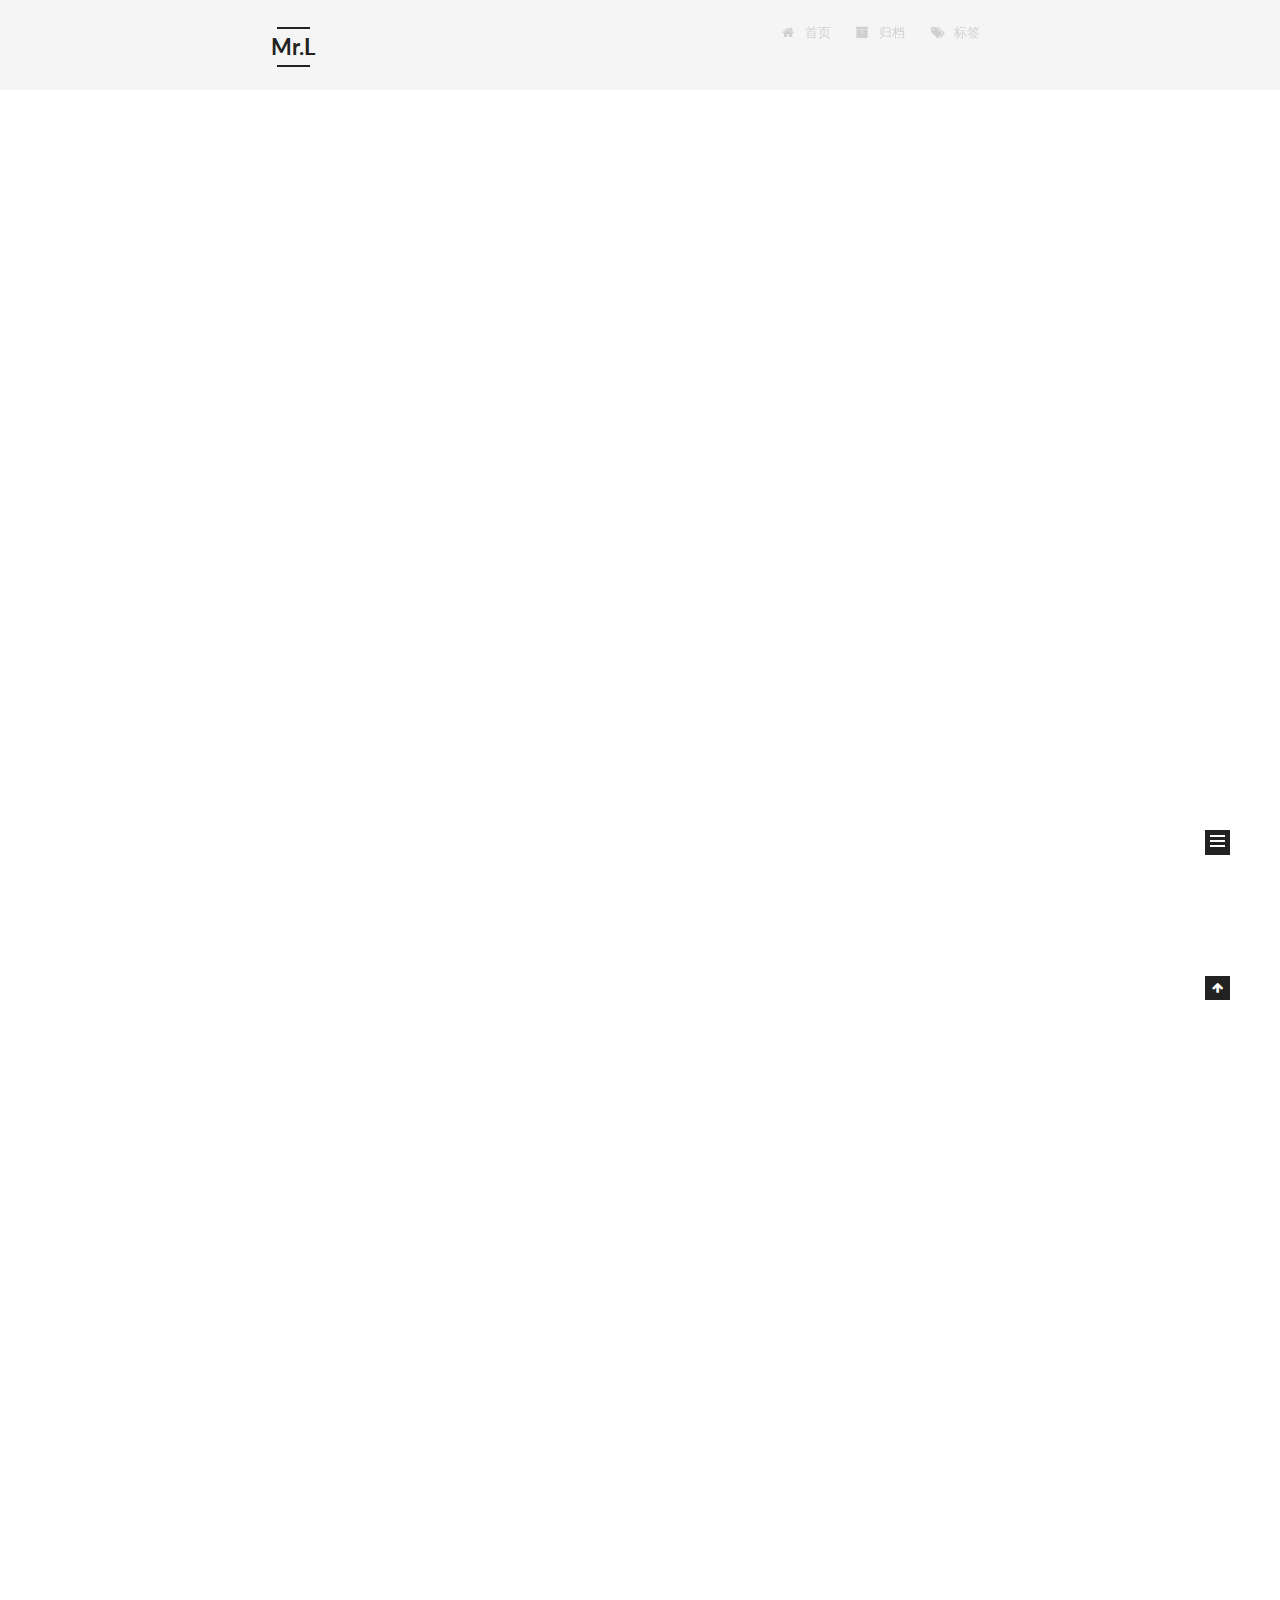
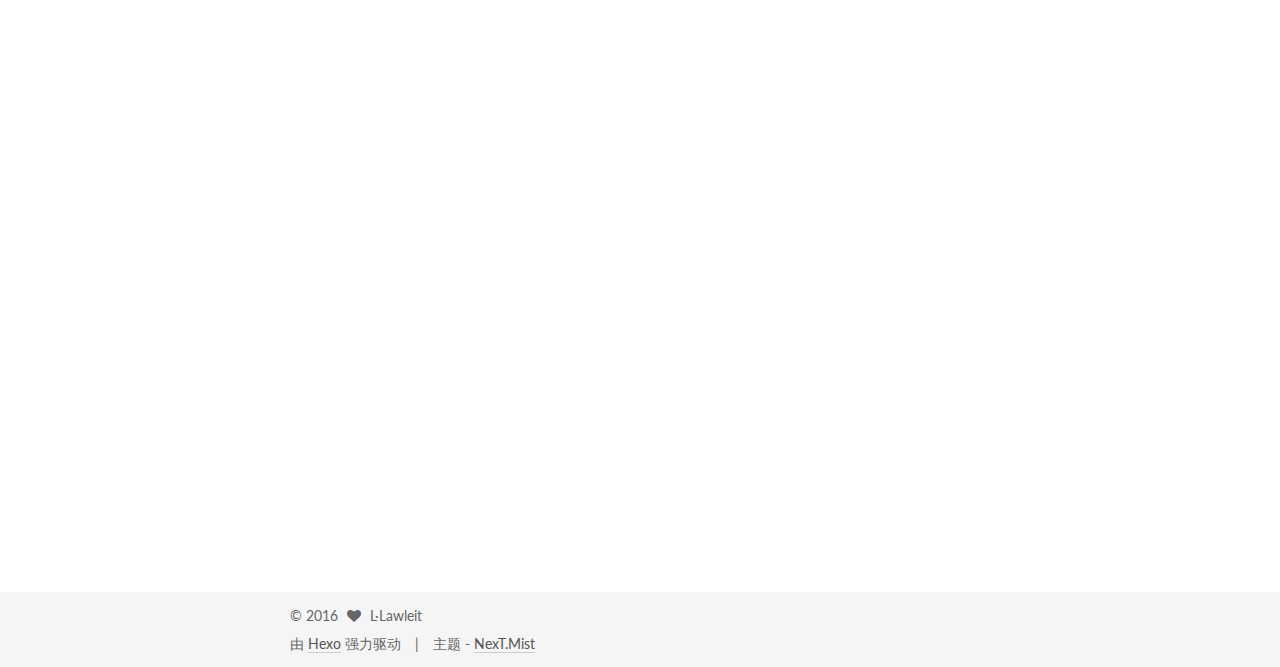
==== index.html @ 984b1461 "Site updated: 2016-10-15 16:39:45" ====
<!doctype html>



  


<html class="theme-next mist use-motion">
<head>
  <meta charset="UTF-8"/>
<meta http-equiv="X-UA-Compatible" content="IE=edge,chrome=1" />
<meta name="viewport" content="width=device-width, initial-scale=1, maximum-scale=1"/>



<meta http-equiv="Cache-Control" content="no-transform" />
<meta http-equiv="Cache-Control" content="no-siteapp" />












  
  
  <link href="/vendors/fancybox/source/jquery.fancybox.css?v=2.1.5" rel="stylesheet" type="text/css" />




  
  
  
  

  
    
    
  

  

  

  

  

  
    
    
    <link href="//fonts.googleapis.com/css?family=Lato:300,300italic,400,400italic,700,700italic&subset=latin,latin-ext" rel="stylesheet" type="text/css">
  






<link href="/vendors/font-awesome/css/font-awesome.min.css?v=4.4.0" rel="stylesheet" type="text/css" />

<link href="/css/main.css?v=5.0.2" rel="stylesheet" type="text/css" />


  <meta name="keywords" content="Hexo, NexT" />





  <link rel="alternate" href="/atom.xml" title="Mr.L" type="application/atom+xml" />




  <link rel="shortcut icon" type="image/x-icon" href="/favicon.ico?v=5.0.2" />






<meta property="og:type" content="website">
<meta property="og:title" content="Mr.L">
<meta property="og:url" content="http://yoursite.com/index.html">
<meta property="og:site_name" content="Mr.L">
<meta name="twitter:card" content="summary">
<meta name="twitter:title" content="Mr.L">



<script type="text/javascript" id="hexo.configuration">
  var NexT = window.NexT || {};
  var CONFIG = {
    scheme: 'Mist',
    sidebar: {"position":"left","display":"post"},
    fancybox: true,
    motion: true,
    duoshuo: {
      userId: '0',
      author: '博主'
    }
  };
</script>




  <link rel="canonical" href="http://yoursite.com/"/>


  <title> Mr.L </title>
</head>

<body itemscope itemtype="//schema.org/WebPage" lang="zh-Hans">

  










  
  
    
  

  <div class="container one-collumn sidebar-position-left 
   page-home 
 ">
    <div class="headband"></div>

    <header id="header" class="header" itemscope itemtype="//schema.org/WPHeader">
      <div class="header-inner"><div class="site-meta ">
  

  <div class="custom-logo-site-title">
    <a href="/"  class="brand" rel="start">
      <span class="logo-line-before"><i></i></span>
      <span class="site-title">Mr.L</span>
      <span class="logo-line-after"><i></i></span>
    </a>
  </div>
  <p class="site-subtitle"></p>
</div>

<div class="site-nav-toggle">
  <button>
    <span class="btn-bar"></span>
    <span class="btn-bar"></span>
    <span class="btn-bar"></span>
  </button>
</div>

<nav class="site-nav">
  

  
    <ul id="menu" class="menu">
      
        
        <li class="menu-item menu-item-home">
          <a href="/" rel="section">
            
              <i class="menu-item-icon fa fa-fw fa-home"></i> <br />
            
            首页
          </a>
        </li>
      
        
        <li class="menu-item menu-item-archives">
          <a href="/archives" rel="section">
            
              <i class="menu-item-icon fa fa-fw fa-archive"></i> <br />
            
            归档
          </a>
        </li>
      
        
        <li class="menu-item menu-item-tags">
          <a href="/tags" rel="section">
            
              <i class="menu-item-icon fa fa-fw fa-tags"></i> <br />
            
            标签
          </a>
        </li>
      

      
    </ul>
  

  
</nav>

 </div>
    </header>

    <main id="main" class="main">
      <div class="main-inner">
        <div class="content-wrap">
          <div id="content" class="content">
            
  <section id="posts" class="posts-expand">
    
      

  
  

  
  
  

  <article class="post post-type-normal " itemscope itemtype="//schema.org/Article">

    
      <header class="post-header">

        
        
          <h1 class="post-title" itemprop="name headline">
            
            
              
                
                <a class="post-title-link" href="/2016/10/15/question /" itemprop="url">
                  el表达式
                </a>
              
            
          </h1>
        

        <div class="post-meta">
          <span class="post-time">
            <span class="post-meta-item-icon">
              <i class="fa fa-calendar-o"></i>
            </span>
            <span class="post-meta-item-text">发表于</span>
            <time itemprop="dateCreated" datetime="2016-10-15T16:02:25+08:00" content="2016-10-15">
              2016-10-15
            </time>
          </span>

          

          
            
          

          

          
          

          
        </div>
      </header>
    


    <div class="post-body" itemprop="articleBody">

      
      

      
        
          
            <p>Welcome to <a href="https://hexo.io/" target="_blank" rel="external">Hexo</a>! This is your very first post. Check <a href="https://hexo.io/docs/" target="_blank" rel="external">documentation</a> for more info. If you get any problems when using Hexo, you can find the answer in <a href="https://hexo.io/docs/troubleshooting.html" target="_blank" rel="external">troubleshooting</a> or you can ask me on <a href="https://github.com/hexojs/hexo/issues" target="_blank" rel="external">GitHub</a>.</p>
<blockquote>
<h2 id="i-hava-a-question">I hava a question !</h2>
</blockquote>
<h3 id="el表达式是如何从valuestack中取值的是objectstack中的还是mapstack"><strong>el表达式是如何从ValueStack中取值的,是ObjectStack中的还是MapStack</strong></h3>

          
        
      
    </div>

    <div>
      
    </div>

    <div>
      
    </div>

    <footer class="post-footer">
      

      

      
      
        <div class="post-eof"></div>
      
    </footer>
  </article>


    
      

  
  

  
  
  

  <article class="post post-type-normal " itemscope itemtype="//schema.org/Article">

    
      <header class="post-header">

        
        
          <h1 class="post-title" itemprop="name headline">
            
            
              
                
                <a class="post-title-link" href="/2016/10/13/hello-world/" itemprop="url">
                  Hello World
                </a>
              
            
          </h1>
        

        <div class="post-meta">
          <span class="post-time">
            <span class="post-meta-item-icon">
              <i class="fa fa-calendar-o"></i>
            </span>
            <span class="post-meta-item-text">发表于</span>
            <time itemprop="dateCreated" datetime="2016-10-13T20:16:17+08:00" content="2016-10-13">
              2016-10-13
            </time>
          </span>

          

          
            
          

          

          
          

          
        </div>
      </header>
    


    <div class="post-body" itemprop="articleBody">

      
      

      
        
          
            <p>Welcome to <a href="https://hexo.io/" target="_blank" rel="external">Hexo</a>! This is your very first post. Check <a href="https://hexo.io/docs/" target="_blank" rel="external">documentation</a> for more info. If you get any problems when using Hexo, you can find the answer in <a href="https://hexo.io/docs/troubleshooting.html" target="_blank" rel="external">troubleshooting</a> or you can ask me on <a href="https://github.com/hexojs/hexo/issues" target="_blank" rel="external">GitHub</a>.</p>
<h2 id="quick-start">Quick Start</h2>
<h3 id="create-a-new-post">Create a new post</h3>
<figure class="highlight bash"><table><tr><td class="gutter"><pre><div class="line">1</div></pre></td><td class="code"><pre><div class="line">$ hexo new <span class="string">"My New Post"</span></div></pre></td></tr></table></figure>
<p>More info: <a href="https://hexo.io/docs/writing.html" target="_blank" rel="external">Writing</a></p>
<h3 id="run-server">Run server</h3>
<figure class="highlight bash"><table><tr><td class="gutter"><pre><div class="line">1</div></pre></td><td class="code"><pre><div class="line">$ hexo server</div></pre></td></tr></table></figure>
<p>More info: <a href="https://hexo.io/docs/server.html" target="_blank" rel="external">Server</a></p>
<h3 id="generate-static-files">Generate static files</h3>
<figure class="highlight bash"><table><tr><td class="gutter"><pre><div class="line">1</div></pre></td><td class="code"><pre><div class="line">$ hexo generate</div></pre></td></tr></table></figure>
<p>More info: <a href="https://hexo.io/docs/generating.html" target="_blank" rel="external">Generating</a></p>
<h3 id="deploy-to-remote-sites">Deploy to remote sites</h3>
<figure class="highlight bash"><table><tr><td class="gutter"><pre><div class="line">1</div></pre></td><td class="code"><pre><div class="line">$ hexo deploy</div></pre></td></tr></table></figure>
<p>More info: <a href="https://hexo.io/docs/deployment.html" target="_blank" rel="external">Deployment</a></p>

          
        
      
    </div>

    <div>
      
    </div>

    <div>
      
    </div>

    <footer class="post-footer">
      

      

      
      
        <div class="post-eof"></div>
      
    </footer>
  </article>


    
      

  
  

  
  
  

  <article class="post post-type-normal " itemscope itemtype="//schema.org/Article">

    
      <header class="post-header">

        
        
          <h1 class="post-title" itemprop="name headline">
            
            
              
                
                <a class="post-title-link" href="/2015/10/21/demo/" itemprop="url">
                  辨析 Sass 中的 Map 和 List
                </a>
              
            
          </h1>
        

        <div class="post-meta">
          <span class="post-time">
            <span class="post-meta-item-icon">
              <i class="fa fa-calendar-o"></i>
            </span>
            <span class="post-meta-item-text">发表于</span>
            <time itemprop="dateCreated" datetime="2015-10-21T10:34:12+08:00" content="2015-10-21">
              2015-10-21
            </time>
          </span>

          

          
            
          

          

          
          

          
        </div>
      </header>
    


    <div class="post-body" itemprop="articleBody">

      
      

      
        
          <p>如果你使用过 Sass 3.3 之前的版本，那么你一定对那段时光颇有感触，那时候没有现如今这么好的条件，那时候的 Map 还只能用多重列表（lists of list）来模拟。多重列表可以实现复杂数据的嵌套定义，但却不是以键值对的形式实现的，所有当我们需要获取其中特定的某一项时就会比较麻烦。Map 这种数据类型天生就是基于键值对的形式，非常便于组织数据。</p>
<p>自从可以使用 Map 之后，开发者们开始毫无顾忌地定义 Map 存储数据，比如断点宽度、颜色值、栅格布局等等响应式排版的细节，都被一股脑的塞进了 Map 中。</p>
<p>那么，有了 Map 之后，我们还有必要使用 List 吗？可能某些人会觉得为了保持向后兼容应该继续使用多重列表模拟 Map，因为可能有些开发者仍然在使用老版本的 Sass 编译器，但实际上，这是多此一举了，Sass 的版本通常由 <code>package.json</code> 或者其他同类型的项目配置文件所控制，往往只需一条命令（<code>gem update sass</code>）即可更新 Sass 的版本，因此基本上无需考虑对老版本的兼容问题。</p>
          <div class="post-more-link text-center">
            <a class="btn" href="/2015/10/21/demo/#more" rel="contents">
              阅读全文 &raquo;
            </a>
          </div>
        
      
    </div>

    <div>
      
    </div>

    <div>
      
    </div>

    <footer class="post-footer">
      

      

      
      
        <div class="post-eof"></div>
      
    </footer>
  </article>


    
  </section>

  


          </div>
          


          

        </div>
        
          
  
  <div class="sidebar-toggle">
    <div class="sidebar-toggle-line-wrap">
      <span class="sidebar-toggle-line sidebar-toggle-line-first"></span>
      <span class="sidebar-toggle-line sidebar-toggle-line-middle"></span>
      <span class="sidebar-toggle-line sidebar-toggle-line-last"></span>
    </div>
  </div>

  <aside id="sidebar" class="sidebar">
    <div class="sidebar-inner">

      

      

      <section class="site-overview sidebar-panel  sidebar-panel-active ">
        <div class="site-author motion-element" itemprop="author" itemscope itemtype="//schema.org/Person">
          <img class="site-author-image" itemprop="image"
               src="/images/avatar.gif"
               alt="L·Lawleit" />
          <p class="site-author-name" itemprop="name">L·Lawleit</p>
          <p class="site-description motion-element" itemprop="description"></p>
        </div>
        <nav class="site-state motion-element">
          <div class="site-state-item site-state-posts">
            <a href="/archives">
              <span class="site-state-item-count">3</span>
              <span class="site-state-item-name">日志</span>
            </a>
          </div>

          

          
            <div class="site-state-item site-state-tags">
              <a href="/tags">
                <span class="site-state-item-count">1</span>
                <span class="site-state-item-name">标签</span>
              </a>
            </div>
          

        </nav>

        
          <div class="feed-link motion-element">
            <a href="/atom.xml" rel="alternate">
              <i class="fa fa-rss"></i>
              RSS
            </a>
          </div>
        

        <div class="links-of-author motion-element">
          
        </div>

        
        

        
        

      </section>

      

    </div>
  </aside>


        
      </div>
    </main>

    <footer id="footer" class="footer">
      <div class="footer-inner">
        <div class="copyright" >
  
  &copy; 
  <span itemprop="copyrightYear">2016</span>
  <span class="with-love">
    <i class="fa fa-heart"></i>
  </span>
  <span class="author" itemprop="copyrightHolder">L·Lawleit</span>
</div>

<div class="powered-by">
  由 <a class="theme-link" href="https://hexo.io">Hexo</a> 强力驱动
</div>

<div class="theme-info">
  主题 -
  <a class="theme-link" href="https://github.com/iissnan/hexo-theme-next">
    NexT.Mist
  </a>
</div>

        

        
      </div>
    </footer>

    <div class="back-to-top">
      <i class="fa fa-arrow-up"></i>
    </div>
  </div>

  

<script type="text/javascript">
  if (Object.prototype.toString.call(window.Promise) !== '[object Function]') {
    window.Promise = null;
  }
</script>









  



  
  <script type="text/javascript" src="/vendors/jquery/index.js?v=2.1.3"></script>

  
  <script type="text/javascript" src="/vendors/fastclick/lib/fastclick.min.js?v=1.0.6"></script>

  
  <script type="text/javascript" src="/vendors/jquery_lazyload/jquery.lazyload.js?v=1.9.7"></script>

  
  <script type="text/javascript" src="/vendors/velocity/velocity.min.js?v=1.2.1"></script>

  
  <script type="text/javascript" src="/vendors/velocity/velocity.ui.min.js?v=1.2.1"></script>

  
  <script type="text/javascript" src="/vendors/fancybox/source/jquery.fancybox.pack.js?v=2.1.5"></script>


  


  <script type="text/javascript" src="/js/src/utils.js?v=5.0.2"></script>

  <script type="text/javascript" src="/js/src/motion.js?v=5.0.2"></script>



  
  

  

  


  <script type="text/javascript" src="/js/src/bootstrap.js?v=5.0.2"></script>



  



  




  
  

  

  

  

</body>
</html>
---- css/main.css ----
/* normalize.css v3.0.2 | MIT License | git.io/normalize */
html {
  font-family: sans-serif; /* 1 */
  -ms-text-size-adjust: 100%; /* 2 */
  -webkit-text-size-adjust: 100%; /* 2 */
}
body {
  margin: 0;
}
article,
aside,
details,
figcaption,
figure,
footer,
header,
hgroup,
main,
menu,
nav,
section,
summary {
  display: block;
}
audio,
canvas,
progress,
video {
  display: inline-block; /* 1 */
  vertical-align: baseline; /* 2 */
}
audio:not([controls]) {
  display: none;
  height: 0;
}
[hidden],
template {
  display: none;
}
a {
  background-color: transparent;
}
a:active,
a:hover {
  outline: 0;
}
abbr[title] {
  border-bottom: 1px dotted;
}
b,
strong {
  font-weight: bold;
}
dfn {
  font-style: italic;
}
h1 {
  font-size: 2em;
  margin: 0.67em 0;
}
mark {
  background: #ff0;
  color: #000;
}
small {
  font-size: 80%;
}
sub,
sup {
  font-size: 75%;
  line-height: 0;
  position: relative;
  vertical-align: baseline;
}
sup {
  top: -0.5em;
}
sub {
  bottom: -0.25em;
}
img {
  border: 0;
}
svg:not(:root) {
  overflow: hidden;
}
figure {
  margin: 1em 40px;
}
hr {
  -moz-box-sizing: content-box;
  box-sizing: content-box;
  height: 0;
}
pre {
  overflow: auto;
}
code,
kbd,
pre,
samp {
  font-family: monospace, monospace;
  font-size: 1em;
}
button,
input,
optgroup,
select,
textarea {
  color: inherit; /* 1 */
  font: inherit; /* 2 */
  margin: 0; /* 3 */
}
button {
  overflow: visible;
}
button,
select {
  text-transform: none;
}
button,
html input[type="button"],
input[type="reset"],
input[type="submit"] {
  -webkit-appearance: button; /* 2 */
  cursor: pointer; /* 3 */
}
button[disabled],
html input[disabled] {
  cursor: default;
}
button::-moz-focus-inner,
input::-moz-focus-inner {
  border: 0;
  padding: 0;
}
input {
  line-height: normal;
}
input[type="checkbox"],
input[type="radio"] {
  box-sizing: border-box; /* 1 */
  padding: 0; /* 2 */
}
input[type="number"]::-webkit-inner-spin-button,
input[type="number"]::-webkit-outer-spin-button {
  height: auto;
}
input[type="search"] {
  -webkit-appearance: textfield; /* 1 */
  -moz-box-sizing: content-box;
  -webkit-box-sizing: content-box; /* 2 */
  box-sizing: content-box;
}
input[type="search"]::-webkit-search-cancel-button,
input[type="search"]::-webkit-search-decoration {
  -webkit-appearance: none;
}
fieldset {
  border: 1px solid #c0c0c0;
  margin: 0 2px;
  padding: 0.35em 0.625em 0.75em;
}
legend {
  border: 0; /* 1 */
  padding: 0; /* 2 */
}
textarea {
  overflow: auto;
}
optgroup {
  font-weight: bold;
}
table {
  border-collapse: collapse;
  border-spacing: 0;
}
td,
th {
  padding: 0;
}
::selection {
  background: #262a30;
  color: #fff;
}
body {
  position: relative;
  font-family: 'Lato', "PingFang SC", "Microsoft YaHei", sans-serif;
  font-size: 14px;
  line-height: 2;
  color: #555;
  background: #fff;
}
@media (max-width: 767px) {
  body {
    padding-right: 0 !important;
  }
}
@media (min-width: 768px) and (max-width: 991px) {
  body {
    padding-right: 0 !important;
  }
}
@media (min-width: 1600px) {
  body {
    font-size: 16px;
  }
}
h1,
h2,
h3,
h4,
h5,
h6 {
  margin: 0;
  padding: 0;
  font-weight: bold;
  line-height: 1.5;
  font-family: 'Lato', "PingFang SC", "Microsoft YaHei", sans-serif;
}
h2,
h3,
h4,
h5,
h6 {
  margin: 20px 0 15px;
}
h1 {
  font-size: 24px;
}
@media (max-width: 767px) {
  h1 {
    font-size: 20px;
  }
}
h2 {
  font-size: 22px;
}
@media (max-width: 767px) {
  h2 {
    font-size: 18px;
  }
}
h3 {
  font-size: 20px;
}
@media (max-width: 767px) {
  h3 {
    font-size: 16px;
  }
}
h4 {
  font-size: 18px;
}
@media (max-width: 767px) {
  h4 {
    font-size: 14px;
  }
}
h5 {
  font-size: 16px;
}
@media (max-width: 767px) {
  h5 {
    font-size: 12px;
  }
}
h6 {
  font-size: 14px;
}
@media (max-width: 767px) {
  h6 {
    font-size: 10px;
  }
}
p {
  margin: 0 0 25px 0;
}
a {
  color: #555;
  text-decoration: none;
  border-bottom: 1px solid #999;
  word-wrap: break-word;
}
a:hover {
  color: #222;
  border-bottom-color: #222;
}
ul {
  list-style: none;
}
blockquote {
  margin: 0;
  padding: 0;
}
img {
  display: block;
  margin: auto;
  max-width: 100%;
  height: auto;
}
hr {
  margin: 40px 0;
  height: 3px;
  border: none;
  background-color: #ddd;
  background-image: repeating-linear-gradient(-45deg, #fff, #fff 4px, transparent 4px, transparent 8px);
}
blockquote {
  padding: 0 15px;
  color: #666;
  border-left: 4px solid #ddd;
}
blockquote cite::before {
  content: "-";
  padding: 0 5px;
}
dt {
  font-weight: 700;
}
dd {
  margin: 0;
  padding: 0;
}
.text-left {
  text-align: left;
}
.text-center {
  text-align: center;
}
.text-right {
  text-align: right;
}
.text-justify {
  text-align: justify;
}
.text-nowrap {
  white-space: nowrap;
}
.text-lowercase {
  text-transform: lowercase;
}
.text-uppercase {
  text-transform: uppercase;
}
.text-capitalize {
  text-transform: capitalize;
}
.center-block {
  display: block;
  margin-left: auto;
  margin-right: auto;
}
.clearfix:before,
.clearfix:after {
  content: " ";
  display: table;
}
.clearfix:after {
  clear: both;
}
.pullquote {
  width: 45%;
}
.pullquote.left {
  float: left;
  margin-left: 5px;
  margin-right: 10px;
}
.pullquote.right {
  float: right;
  margin-left: 10px;
  margin-right: 5px;
}
.affix.affix.affix {
  position: fixed;
}
.translation {
  margin-top: -20px;
  font-size: 14px;
  color: #999;
}
.scrollbar-measure {
  width: 100px;
  height: 100px;
  overflow: scroll;
  position: absolute;
  top: -9999px;
}
.use-motion .motion-element {
  opacity: 0;
}
#local-search-input {
  padding: 3px;
  border: none;
  text-indent: 14px;
  border-radius: 0;
  width: 140px;
  outline: none;
  border-bottom: 1px solid #999;
  background: inherit;
  opacity: 0.5;
}
#local-search-input:focus {
  opacity: 1;
}
.search-icon {
  position: absolute;
  top: 9px;
}
table {
  margin: 20px 0;
  width: 100%;
  border-collapse: collapse;
  border-spacing: 0;
  border: 1px solid #ddd;
  font-size: 14px;
  table-layout: fixed;
  word-wrap: break-all;
}
table>tbody>tr:nth-of-type(odd) {
  background-color: #f9f9f9;
}
table>tbody>tr:hover {
  background-color: #f5f5f5;
}
caption,
th,
td {
  padding: 8px;
  text-align: left;
  vertical-align: middle;
  font-weight: normal;
}
th,
td {
  border-bottom: 3px solid #ddd;
  border-right: 1px solid #eee;
}
th {
  padding-bottom: 10px;
  font-weight: 700;
}
td {
  border-bottom-width: 1px;
}
html,
body {
  height: 100%;
}
.container {
  position: relative;
  min-height: 100%;
}
.header-inner {
  margin: 0 auto;
  padding: 100px 0 70px;
  width: 700px;
}
@media (min-width: 1600px) {
  .container .header-inner {
    width: 900px;
  }
}
.main {
  padding-bottom: 150px;
}
.main-inner {
  margin: 0 auto;
  width: 700px;
}
@media (min-width: 1600px) {
  .container .main-inner {
    width: 900px;
  }
}
.footer {
  position: absolute;
  left: 0;
  bottom: 0;
  width: 100%;
  min-height: 50px;
}
.footer-inner {
  box-sizing: border-box;
  margin: 20px auto;
  width: 700px;
}
@media (min-width: 1600px) {
  .container .footer-inner {
    width: 900px;
  }
}
pre,
.highlight {
  overflow: auto;
  margin: 20px 0;
  padding: 15px;
  font-size: 13px;
  color: #4d4d4c;
  background: #f7f7f7;
  line-height: 1.6;
}
pre,
code {
  font-family: consolas, Menlo, "PingFang SC", "Microsoft YaHei", monospace;
}
code {
  padding: 2px 4px;
  word-wrap: break-all;
  color: #4d4d4c;
  background: #f7f7f7;
  border-radius: 3px;
  font-size: 13px;
}
pre code {
  padding: 0;
  color: #4d4d4c;
  background: none;
  text-shadow: none;
}
.highlight pre {
  border: none;
  margin: 0;
  padding: 1px;
}
.highlight table {
  margin: 0;
  width: auto;
  border: none;
}
.highlight td {
  border: none;
  padding: 0;
}
.highlight figcaption {
  font-size: 1em;
  color: #4d4d4c;
  line-height: 1em;
  margin-bottom: 1em;
}
.highlight figcaption:before,
.highlight figcaption:after {
  content: " ";
  display: table;
}
.highlight figcaption:after {
  clear: both;
}
.highlight figcaption a {
  float: right;
  color: #4d4d4c;
}
.highlight figcaption a:hover {
  border-bottom-color: #4d4d4c;
}
.highlight .gutter pre {
  color: #666;
  text-align: right;
  padding-right: 20px;
}
.highlight .line {
  height: 20px;
}
.gist table {
  width: auto;
}
.gist table td {
  border: none;
}
pre .deletion {
  background: #fdd;
}
pre .addition {
  background: #dfd;
}
pre .meta {
  color: #8959a8;
}
pre .comment {
  color: #8e908c;
}
pre .variable,
pre .attribute,
pre .tag,
pre .regexp,
pre .ruby .constant,
pre .xml .tag .title,
pre .xml .pi,
pre .xml .doctype,
pre .html .doctype,
pre .css .id,
pre .css .class,
pre .css .pseudo {
  color: #c82829;
}
pre .number,
pre .preprocessor,
pre .built_in,
pre .literal,
pre .params,
pre .constant,
pre .command {
  color: #f5871f;
}
pre .ruby .class .title,
pre .css .rules .attribute,
pre .string,
pre .value,
pre .inheritance,
pre .header,
pre .ruby .symbol,
pre .xml .cdata,
pre .special,
pre .number,
pre .formula {
  color: #718c00;
}
pre .title,
pre .css .hexcolor {
  color: #3e999f;
}
pre .function,
pre .python .decorator,
pre .python .title,
pre .ruby .function .title,
pre .ruby .title .keyword,
pre .perl .sub,
pre .javascript .title,
pre .coffeescript .title {
  color: #4271ae;
}
pre .keyword,
pre .javascript .function {
  color: #8959a8;
}
.full-image.full-image.full-image {
  border: none;
  max-width: 100%;
  width: auto;
  margin: 20px auto;
}
@media (min-width: 992px) {
  .full-image.full-image.full-image {
    max-width: none;
    width: 126%;
    margin: 0 -13%;
  }
}
.blockquote-center,
.page-home .post-type-quote blockquote,
.page-post-detail .post-type-quote blockquote {
  position: relative;
  margin: 40px 0;
  padding: 0;
  border-left: none;
  text-align: center;
}
.blockquote-center::before,
.page-home .post-type-quote blockquote::before,
.page-post-detail .post-type-quote blockquote::before,
.blockquote-center::after,
.page-home .post-type-quote blockquote::after,
.page-post-detail .post-type-quote blockquote::after {
  position: absolute;
  content: ' ';
  display: block;
  width: 100%;
  height: 24px;
  opacity: 0.2;
  background-repeat: no-repeat;
  background-position: 0 -6px;
  background-size: 22px 22px;
}
.blockquote-center::before,
.page-home .post-type-quote blockquote::before,
.page-post-detail .post-type-quote blockquote::before {
  top: -20px;
  background-image: url("../images/quote-l.svg");
  border-top: 1px solid #ccc;
}
.blockquote-center::after,
.page-home .post-type-quote blockquote::after,
.page-post-detail .post-type-quote blockquote::after {
  bottom: -20px;
  background-image: url("../images/quote-r.svg");
  border-bottom: 1px solid #ccc;
  background-position: 100% 8px;
}
.blockquote-center p,
.page-home .post-type-quote blockquote p,
.page-post-detail .post-type-quote blockquote p,
.blockquote-center div,
.page-home .post-type-quote blockquote div,
.page-post-detail .post-type-quote blockquote div {
  text-align: center;
}
.post .post-body .group-picture img {
  box-sizing: border-box;
  padding: 0 3px;
  border: none;
}
.post .group-picture-row {
  overflow: hidden;
  margin-top: 6px;
}
.post .group-picture-row:first-child {
  margin-top: 0;
}
.post .group-picture-column {
  float: left;
}
.page-post-detail .post-body .group-picture-column {
  float: none;
  margin-top: 10px;
  width: auto !important;
}
.page-post-detail .post-body .group-picture-column img {
  margin: 0 auto;
}
.page-archive .group-picture-container {
  overflow: hidden;
}
.page-archive .group-picture-row {
  float: left;
}
.page-archive .group-picture-row:first-child {
  margin-top: 6px;
}
.page-archive .group-picture-column {
  max-width: 150px;
  max-height: 150px;
}
.btn {
  display: inline-block;
  padding: 0 20px;
  font-size: 14px;
  color: #fff;
  background: #222;
  border: 2px solid #222;
  text-decoration: none;
  border-radius: 0;
  transition-property: background-color;
  transition-duration: 0.2s;
  transition-timing-function: ease-in-out;
  transition-delay: 0s;
}
.btn:hover,
.post-more-link .btn:hover {
  border-color: #222;
  color: #222;
  background: #fff;
}
.btn-bar {
  display: block;
  width: 22px;
  height: 2px;
  background: #555;
  border-radius: 1px;
}
.btn-bar+.btn-bar {
  margin-top: 4px;
}
.pagination {
  margin: 120px 0 40px;
  text-align: center;
  border-top: 1px solid #eee;
}
.page-number-basic,
.pagination .prev,
.pagination .next,
.pagination .page-number,
.pagination .space {
  display: inline-block;
  position: relative;
  top: -1px;
  margin: 0 10px;
  padding: 0 10px;
  line-height: 30px;
}
@media (max-width: 767px) {
  .page-number-basic,
  .pagination .prev,
  .pagination .next,
  .pagination .page-number,
  .pagination .space {
    margin: 0 5px;
  }
}
.pagination .prev,
.pagination .next,
.pagination .page-number {
  border-bottom: 0;
  border-top: 1px solid #eee;
  transition-property: border-color;
  transition-duration: 0.2s;
  transition-timing-function: ease-in-out;
  transition-delay: 0s;
}
.pagination .prev:hover,
.pagination .next:hover,
.pagination .page-number:hover {
  border-top-color: #222;
}
.pagination .space {
  padding: 0;
  margin: 0;
}
.pagination .prev {
  margin-left: 0;
}
.pagination .next {
  margin-right: 0;
}
.pagination .page-number.current {
  color: #fff;
  background: #ccc;
  border-top-color: #ccc;
}
@media (max-width: 767px) {
  .pagination {
    border-top: none;
  }
  .pagination .prev,
  .pagination .next,
  .pagination .page-number {
    margin-bottom: 10px;
    border-top: 0;
    border-bottom: 1px solid #eee;
  }
  .pagination .prev:hover,
  .pagination .next:hover,
  .pagination .page-number:hover {
    border-bottom-color: #222;
  }
}
.comments {
  margin: 60px 20px 0;
}
.tag-cloud {
  text-align: center;
}
.tag-cloud a {
  display: inline-block;
  margin: 10px;
}
.back-to-top {
  box-sizing: border-box;
  position: fixed;
  bottom: -100px;
  right: 50px;
  z-index: 1050;
  padding: 0 6px;
  width: 25px;
  background: #222;
  font-size: 12px;
  opacity: 1;
  color: #fff;
  cursor: pointer;
  text-align: center;
  -webkit-transform: translateZ(0);
  transition-property: bottom;
  transition-duration: 0.2s;
  transition-timing-function: ease-in-out;
  transition-delay: 0s;
}
@media (max-width: 767px) {
  .back-to-top {
    display: none;
  }
}
@media (min-width: 768px) and (max-width: 991px) {
  .back-to-top {
    display: none;
  }
}
.back-to-top.back-to-top-on {
  bottom: 19px;
}
.header {
  background: #fff;
}
.header-inner {
  position: relative;
}
.headband {
  height: 3px;
  background: #222;
}
.site-meta {
  margin: 0;
  text-align: left;
}
@media (max-width: 767px) {
  .site-meta {
    text-align: center;
  }
}
.brand {
  position: relative;
  display: inline-block;
  padding: 0 40px;
  color: #222;
  background: #222;
  border-bottom: none;
}
.brand:hover {
  color: #222;
}
.logo {
  display: inline-block;
  margin-right: 5px;
  line-height: 36px;
  vertical-align: top;
}
.site-title {
  display: inline-block;
  vertical-align: top;
  line-height: 36px;
  font-size: 20px;
  font-weight: normal;
  font-family: 'Lato', "PingFang SC", "Microsoft YaHei", sans-serif;
}
.site-subtitle {
  margin-top: 10px;
  font-size: 13px;
  color: #999;
}
.use-motion .brand {
  opacity: 0;
}
.use-motion .logo,
.use-motion .site-title,
.use-motion .site-subtitle {
  opacity: 0;
  position: relative;
  top: -10px;
}
.site-nav-toggle {
  display: none;
  position: absolute;
  top: 10px;
  left: 10px;
}
@media (max-width: 767px) {
  .site-nav-toggle {
    display: block;
  }
}
.site-nav-toggle button {
  margin-top: 2px;
  padding: 9px 10px;
  background: transparent;
  border: none;
}
@media (max-width: 767px) {
  .site-nav {
    display: none;
    margin: 0 -10px;
    padding: 0 10px;
    clear: both;
    border-top: 1px solid #ddd;
  }
}
@media (min-width: 768px) and (max-width: 991px) {
  .site-nav {
    display: block !important;
  }
}
@media (min-width: 992px) {
  .site-nav {
    display: block !important;
  }
}
.menu {
  margin-top: 20px;
  padding-left: 0;
  text-align: center;
}
.menu .menu-item {
  display: inline-block;
  margin: 0 10px;
}
@media screen and (max-width: 767px) {
  .menu .menu-item {
    margin-top: 10px;
  }
}
.menu .menu-item a {
  display: block;
  font-size: 13px;
  text-transform: capitalize;
  line-height: inherit;
  border-bottom: 1px solid transparent;
  transition-property: border-color;
  transition-duration: 0.2s;
  transition-timing-function: ease-in-out;
  transition-delay: 0s;
}
.menu .menu-item a:hover {
  border-bottom-color: #222;
}
.menu .menu-item .fa {
  margin-right: 5px;
}
.use-motion .menu-item {
  opacity: 0;
}
.post-body {
  font-family: 'Lato', "PingFang SC", "Microsoft YaHei", sans-serif;
}
@media (max-width: 767px) {
  .post-body {
    word-break: break-word;
  }
}
.post-body .fancybox img {
  display: block !important;
  margin: 0 auto;
  cursor: pointer;
  cursor: zoom-in;
  cursor: -webkit-zoom-in;
}
.post-body .image-caption,
.post-body .figure .caption {
  margin: 10px auto 15px;
  text-align: center;
  font-size: 14px;
  color: #999;
  font-weight: bold;
  line-height: 1;
}
.post-sticky-flag {
  display: inline-block;
  font-size: 16px;
  -ms-transform: rotate(30deg);
  -webkit-transform: rotate(30deg);
  -moz-transform: rotate(30deg);
  -ms-transform: rotate(30deg);
  -o-transform: rotate(30deg);
  transform: rotate(30deg);
}
.posts-expand {
  padding-top: 40px;
}
@media (max-width: 767px) {
  .posts-expand {
    margin: 0 20px;
  }
  .post-body pre,
  .post-body .highlight {
    padding: 10px;
  }
  .post-body pre .gutter pre,
  .post-body .highlight .gutter pre {
    padding-right: 10px;
  }
}
@media (min-width: 992px) {
  .posts-expand .post-body {
    text-align: justify;
  }
}
.posts-expand .post-body h2,
.posts-expand .post-body h3,
.posts-expand .post-body h4,
.posts-expand .post-body h5,
.posts-expand .post-body h6 {
  padding-top: 10px;
}
.posts-expand .post-body h2 .header-anchor,
.posts-expand .post-body h3 .header-anchor,
.posts-expand .post-body h4 .header-anchor,
.posts-expand .post-body h5 .header-anchor,
.posts-expand .post-body h6 .header-anchor {
  float: right;
  margin-left: 10px;
  color: #ccc;
  border-bottom-style: none;
  visibility: hidden;
}
.posts-expand .post-body h2 .header-anchor:hover,
.posts-expand .post-body h3 .header-anchor:hover,
.posts-expand .post-body h4 .header-anchor:hover,
.posts-expand .post-body h5 .header-anchor:hover,
.posts-expand .post-body h6 .header-anchor:hover {
  color: inherit;
}
.posts-expand .post-body h2:hover .header-anchor,
.posts-expand .post-body h3:hover .header-anchor,
.posts-expand .post-body h4:hover .header-anchor,
.posts-expand .post-body h5:hover .header-anchor,
.posts-expand .post-body h6:hover .header-anchor {
  visibility: visible;
}
.posts-expand .post-body ul li {
  list-style: circle;
}
.posts-expand .post-body img {
  box-sizing: border-box;
  margin: auto;
  padding: 3px;
  border: 1px solid #ddd;
}
.posts-expand .fancybox img {
  margin: 0 auto;
}
@media (max-width: 767px) {
  .posts-collapse {
    margin: 0 20px;
  }
  .posts-collapse .post-title,
  .posts-collapse .post-meta {
    display: block;
    width: auto;
    text-align: left;
  }
}
.posts-collapse {
  position: relative;
  z-index: 1010;
  margin-left: 0;
}
.posts-collapse::after {
  content: " ";
  position: absolute;
  top: 20px;
  left: 0;
  margin-left: -2px;
  width: 4px;
  height: 100%;
  background: #f5f5f5;
  z-index: -1;
}
@media (max-width: 767px) {
  .posts-collapse {
    margin: 0 20px;
  }
}
.posts-collapse .collection-title {
  position: relative;
  margin: 60px 0;
}
.posts-collapse .collection-title h2 {
  margin-left: 20px;
}
.posts-collapse .collection-title small {
  color: #bbb;
}
.posts-collapse .collection-title::before {
  content: " ";
  position: absolute;
  left: 0;
  top: 50%;
  margin-left: -4px;
  margin-top: -4px;
  width: 8px;
  height: 8px;
  background: #bbb;
  border-radius: 50%;
}
.posts-collapse .post {
  margin: 30px 0;
}
.posts-collapse .post-header {
  position: relative;
  transition-duration: 0.2s;
  transition-timing-function: ease-in-out;
  transition-delay: 0s;
  transition-property: border;
  border-bottom: 1px dashed #ccc;
}
.posts-collapse .post-header::before {
  content: " ";
  position: absolute;
  left: 0;
  top: 12px;
  width: 6px;
  height: 6px;
  margin-left: -4px;
  background: #bbb;
  border-radius: 50%;
  border: 1px solid #fff;
  transition-duration: 0.2s;
  transition-timing-function: ease-in-out;
  transition-delay: 0s;
  transition-property: background;
}
.posts-collapse .post-header:hover {
  border-bottom-color: #666;
}
.posts-collapse .post-header:hover::before {
  background: #222;
}
.posts-collapse .post-meta {
  position: absolute;
  font-size: 12px;
  left: 20px;
  top: 5px;
}
.posts-collapse .post-comments-count {
  display: none;
}
.posts-collapse .post-title {
  margin-left: 60px;
  font-size: 16px;
  font-weight: normal;
  line-height: inherit;
}
.posts-collapse .post-title::after {
  margin-left: 3px;
  opacity: 0.6;
}
.posts-collapse .post-title a {
  color: #666;
  border-bottom: none;
}
.page-home .post-type-quote .post-header,
.page-post-detail .post-type-quote .post-header,
.page-home .post-type-quote .post-tags,
.page-post-detail .post-type-quote .post-tags {
  display: none;
}
.posts-expand .post-title {
  font-size: 26px;
  text-align: center;
  word-break: break-word;
  font-weight: 400;
}
@media (max-width: 767px) {
  .posts-expand .post-title {
    font-size: 22px;
  }
}
.posts-expand .post-title-link {
  display: inline-block;
  position: relative;
  color: #555;
  border-bottom: none;
  line-height: 1.2;
  vertical-align: top;
}
.posts-expand .post-title-link::before {
  content: "";
  position: absolute;
  width: 100%;
  height: 2px;
  bottom: 0;
  left: 0;
  background-color: #000;
  visibility: hidden;
  -webkit-transform: scaleX(0);
  -moz-transform: scaleX(0);
  -ms-transform: scaleX(0);
  -o-transform: scaleX(0);
  transform: scaleX(0);
  transition-duration: 0.2s;
  transition-timing-function: ease-in-out;
  transition-delay: 0s;
}
.posts-expand .post-title-link:hover::before {
  visibility: visible;
  -webkit-transform: scaleX(1);
  -moz-transform: scaleX(1);
  -ms-transform: scaleX(1);
  -o-transform: scaleX(1);
  transform: scaleX(1);
}
.posts-expand .post-title-link .fa {
  font-size: 16px;
}
.posts-expand .post-meta {
  margin: 3px 0 60px 0;
  color: #999;
  font-family: 'Lato', "PingFang SC", "Microsoft YaHei", sans-serif;
  font-size: 12px;
  text-align: center;
}
.posts-expand .post-meta .post-category-list {
  display: inline-block;
  margin: 0;
  padding: 3px;
}
.posts-expand .post-meta .post-category-list-link {
  color: #999;
}
.post-meta-item-icon {
  display: none;
  margin-right: 3px;
}
@media (min-width: 768px) and (max-width: 991px) {
  .post-meta-item-icon {
    display: inline-block;
  }
}
@media (max-width: 767px) {
  .post-meta-item-icon {
    display: inline-block;
  }
}
@media (min-width: 768px) and (max-width: 991px) {
  .post-meta-item-text {
    display: none;
  }
}
@media (max-width: 767px) {
  .post-meta-item-text {
    display: none;
  }
}
@media (max-width: 767px) {
  .posts-expand .post-comments-count {
    display: none;
  }
}
.post-more-link {
  margin-top: 50px;
}
.post-more-link .btn {
  color: #555;
  font-size: 14px;
  background: transparent;
  border-radius: 0;
  line-height: 2;
}
.posts-expand .post-tags {
  margin-top: 40px;
  text-align: center;
}
.posts-expand .post-tags a {
  display: inline-block;
  margin-right: 10px;
  font-size: 13px;
}
.post-nav {
  overflow: hidden;
  margin-top: 60px;
  padding: 10px;
  white-space: nowrap;
  border-top: 1px solid #eee;
}
.post-nav-item {
  display: inline-block;
  width: 50%;
  white-space: normal;
}
.post-nav-item a {
  position: relative;
  display: inline-block;
  line-height: 25px;
  font-size: 14px;
  color: #555;
  border-bottom: none;
}
.post-nav-item a:hover {
  color: #222;
  border-bottom: none;
}
.post-nav-item a:active {
  top: 2px;
}
.post-nav-item a i {
  font-size: 12px;
}
.post-nav-prev {
  text-align: right;
}
.posts-expand .post-eof {
  display: block;
  margin: 80px auto 60px;
  width: 8%;
  height: 1px;
  background: #ccc;
  text-align: center;
}
.post:last-child .post-eof.post-eof.post-eof {
  display: none;
}
.post-gallery {
  display: table;
  table-layout: fixed;
  width: 100%;
  border-collapse: separate;
}
.post-gallery-row {
  display: table-row;
}
.post-gallery .post-gallery-img {
  display: table-cell;
  text-align: center;
  vertical-align: middle;
  border: none;
}
.post-gallery .post-gallery-img img {
  max-width: 100%;
  max-height: 100%;
  border: none;
}
.fancybox-close,
.fancybox-close:hover {
  border: none;
}
.sidebar {
  position: fixed;
  right: 0;
  top: 0;
  bottom: 0;
  width: 0;
  z-index: 1040;
  box-shadow: inset 0 2px 6px #000;
  background: #222;
  -webkit-transform: translateZ(0);
}
.sidebar a {
  color: #999;
  border-bottom-color: #555;
}
.sidebar a:hover {
  color: #eee;
}
@media (min-width: 768px) and (max-width: 991px) {
  .sidebar {
    display: none !important;
  }
}
@media (max-width: 767px) {
  .sidebar {
    display: none !important;
  }
}
.sidebar-inner {
  position: relative;
  padding: 20px 10px;
  color: #999;
  text-align: center;
}
.sidebar-toggle {
  position: fixed;
  right: 50px;
  bottom: 45px;
  width: 15px;
  height: 15px;
  padding: 5px;
  background: #222;
  line-height: 0;
  z-index: 1050;
  cursor: pointer;
  -webkit-transform: translateZ(0);
}
@media (min-width: 768px) and (max-width: 991px) {
  .sidebar-toggle {
    display: none;
  }
}
@media (max-width: 767px) {
  .sidebar-toggle {
    display: none;
  }
}
.sidebar-toggle-line {
  position: relative;
  display: inline-block;
  vertical-align: top;
  height: 2px;
  width: 100%;
  background: #fff;
  margin-top: 3px;
}
.sidebar-toggle-line:first-child {
  margin-top: 0;
}
.site-author-image {
  display: block;
  margin: 0 auto;
  padding: 2px;
  max-width: 96px;
  height: auto;
  border: 2px solid #333;
}
.site-author-name {
  margin: 5px 0 0;
  text-align: center;
  color: #f5f5f5;
  font-weight: normal;
}
.site-description {
  margin-top: 5px;
  text-align: center;
  font-size: 14px;
  color: #999;
}
.site-state {
  overflow: hidden;
  line-height: 1.4;
  white-space: nowrap;
  text-align: center;
}
.site-state-item {
  display: inline-block;
  padding: 0 15px;
  border-left: 1px solid #333;
}
.site-state-item:first-child {
  border-left: none;
}
.site-state-item a {
  border-bottom: none;
}
.site-state-item-count {
  display: block;
  text-align: center;
  color: inherit;
  font-weight: 600;
  font-size: 18px;
}
.site-state-item-name {
  font-size: 13px;
  color: inherit;
}
.feed-link {
  margin-top: 20px;
}
.feed-link a {
  display: inline-block;
  padding: 0 15px;
  color: #fc6423;
  border: 1px solid #fc6423;
  border-radius: 4px;
}
.feed-link a i {
  color: #fc6423;
  font-size: 14px;
}
.feed-link a:hover {
  color: #fff;
  background: #fc6423;
}
.feed-link a:hover i {
  color: #fff;
}
.links-of-author {
  margin-top: 20px;
}
.links-of-author a {
  display: inline-block;
  vertical-align: middle;
  margin-right: 10px;
  margin-bottom: 10px;
  border-bottom-color: #555;
  font-size: 13px;
}
.links-of-author a:before {
  display: inline-block;
  vertical-align: middle;
  margin-right: 3px;
  content: " ";
  width: 4px;
  height: 4px;
  border-radius: 50%;
  background: #3d1a32;
}
.links-of-blogroll {
  font-size: 13px;
}
.links-of-blogroll-title {
  margin-top: 20px;
  font-size: 14px;
  font-weight: 600;
}
.links-of-blogroll-list {
  margin: 0;
  padding: 0;
}
.links-of-blogroll-item {
  padding: 2px 10px;
}
.sidebar-nav {
  margin: 0 0 20px;
  padding-left: 0;
}
.sidebar-nav li {
  display: inline-block;
  cursor: pointer;
  border-bottom: 1px solid transparent;
  font-size: 14px;
  color: #555;
}
.sidebar-nav li:hover {
  color: #f5f5f5;
}
.page-post-detail .sidebar-nav-toc {
  padding: 0 5px;
}
.page-post-detail .sidebar-nav-overview {
  margin-left: 10px;
}
.sidebar-nav .sidebar-nav-active {
  color: #87daff;
  border-bottom-color: #87daff;
}
.sidebar-nav .sidebar-nav-active:hover {
  color: #87daff;
}
.sidebar-panel {
  display: none;
}
.sidebar-panel-active {
  display: block;
}
.post-toc-empty {
  font-size: 14px;
  color: #666;
}
.post-toc-wrap {
  overflow: hidden;
}
.post-toc {
  overflow: auto;
}
.post-toc ol {
  margin: 0;
  padding: 0 2px 5px 10px;
  text-align: left;
  list-style: none;
  font-size: 14px;
}
.post-toc ol > ol {
  padding-left: 0;
}
.post-toc ol a {
  transition-duration: 0.2s;
  transition-timing-function: ease-in-out;
  transition-delay: 0s;
  transition-property: all;
  color: #999;
  border-bottom-color: #555;
}
.post-toc ol a:hover {
  color: #ccc;
  border-bottom-color: #ccc;
}
.post-toc .nav-item {
  overflow: hidden;
  text-overflow: ellipsis;
  white-space: nowrap;
  line-height: 1.8;
}
.post-toc .nav .nav-child {
  display: none;
}
.post-toc .nav .active > .nav-child {
  display: block;
}
.post-toc .nav .active-current > .nav-child {
  display: block;
}
.post-toc .nav .active-current > .nav-child > .nav-item {
  display: block;
}
.post-toc .nav .active > a {
  color: #87daff;
  border-bottom-color: #87daff;
}
.post-toc .nav .active-current > a {
  color: #87daff;
}
.post-toc .nav .active-current > a:hover {
  color: #87daff;
}
.footer {
  font-size: 14px;
  color: #999;
}
.footer img {
  border: none;
}
.footer-inner {
  text-align: center;
}
.with-love {
  display: inline-block;
  margin: 0 5px;
}
.powered-by,
.theme-info {
  display: inline-block;
}
.powered-by {
  margin-right: 10px;
}
.powered-by::after {
  content: "|";
  padding-left: 10px;
}
.cc-license {
  margin-top: 10px;
  text-align: center;
}
.cc-license .cc-opacity {
  opacity: 0.7;
  border-bottom: none;
}
.cc-license .cc-opacity:hover {
  opacity: 0.9;
}
.cc-license img {
  display: inline-block;
}
.theme-next #ds-thread #ds-reset {
  color: #555;
}
.theme-next #ds-thread #ds-reset .ds-replybox {
  margin-bottom: 30px;
}
.theme-next #ds-thread #ds-reset .ds-replybox .ds-avatar,
.theme-next #ds-reset .ds-avatar img {
  box-shadow: none;
}
.theme-next #ds-thread #ds-reset .ds-textarea-wrapper {
  border-color: #c7d4e1;
  background: none;
  border-top-right-radius: 3px;
  border-top-left-radius: 3px;
}
.theme-next #ds-thread #ds-reset .ds-textarea-wrapper textarea {
  height: 60px;
}
.theme-next #ds-reset .ds-rounded-top {
  border-radius: 0;
}
.theme-next #ds-thread #ds-reset .ds-post-toolbar {
  box-sizing: border-box;
  border: 1px solid #c7d4e1;
  background: #f6f8fa;
}
.theme-next #ds-thread #ds-reset .ds-post-options {
  height: 40px;
  border: none;
  background: none;
}
.theme-next #ds-thread #ds-reset .ds-toolbar-buttons {
  top: 11px;
}
.theme-next #ds-thread #ds-reset .ds-sync {
  top: 5px;
}
.theme-next #ds-thread #ds-reset .ds-post-button {
  top: 4px;
  right: 5px;
  width: 90px;
  height: 30px;
  border: 1px solid #c5ced7;
  border-radius: 3px;
  background-image: linear-gradient(#fbfbfc, #f5f7f9);
  color: #60676d;
}
.theme-next #ds-thread #ds-reset .ds-post-button:hover {
  background-position: 0 -30px;
  color: #60676d;
}
.theme-next #ds-thread #ds-reset .ds-comments-info {
  padding: 10px 0;
}
.theme-next #ds-thread #ds-reset .ds-sort {
  display: none;
}
.theme-next #ds-thread #ds-reset li.ds-tab a.ds-current {
  border: none;
  background: #f6f8fa;
  color: #60676d;
}
.theme-next #ds-thread #ds-reset li.ds-tab a.ds-current:hover {
  background-color: #e9f0f7;
  color: #60676d;
}
.theme-next #ds-thread #ds-reset li.ds-tab a {
  border-radius: 2px;
  padding: 5px;
}
.theme-next #ds-thread #ds-reset .ds-login-buttons p {
  color: #999;
  line-height: 36px;
}
.theme-next #ds-thread #ds-reset .ds-login-buttons .ds-service-list li {
  height: 28px;
}
.theme-next #ds-thread #ds-reset .ds-service-list a {
  background: none;
  padding: 5px;
  border: 1px solid;
  border-radius: 3px;
  text-align: center;
}
.theme-next #ds-thread #ds-reset .ds-service-list a:hover {
  color: #fff;
  background: #666;
}
.theme-next #ds-thread #ds-reset .ds-service-list .ds-weibo {
  color: #fc9b00;
  border-color: #fc9b00;
}
.theme-next #ds-thread #ds-reset .ds-service-list .ds-weibo:hover {
  background: #fc9b00;
}
.theme-next #ds-thread #ds-reset .ds-service-list .ds-qq {
  color: #60a3ec;
  border-color: #60a3ec;
}
.theme-next #ds-thread #ds-reset .ds-service-list .ds-qq:hover {
  background: #60a3ec;
}
.theme-next #ds-thread #ds-reset .ds-service-list .ds-renren {
  color: #2e7ac4;
  border-color: #2e7ac4;
}
.theme-next #ds-thread #ds-reset .ds-service-list .ds-renren:hover {
  background: #2e7ac4;
}
.theme-next #ds-thread #ds-reset .ds-service-list .ds-douban {
  color: #37994c;
  border-color: #37994c;
}
.theme-next #ds-thread #ds-reset .ds-service-list .ds-douban:hover {
  background: #37994c;
}
.theme-next #ds-thread #ds-reset .ds-service-list .ds-kaixin {
  color: #fef20d;
  border-color: #fef20d;
}
.theme-next #ds-thread #ds-reset .ds-service-list .ds-kaixin:hover {
  background: #fef20d;
}
.theme-next #ds-thread #ds-reset .ds-service-list .ds-netease {
  color: #f00;
  border-color: #f00;
}
.theme-next #ds-thread #ds-reset .ds-service-list .ds-netease:hover {
  background: #f00;
}
.theme-next #ds-thread #ds-reset .ds-service-list .ds-sohu {
  color: #ffcb05;
  border-color: #ffcb05;
}
.theme-next #ds-thread #ds-reset .ds-service-list .ds-sohu:hover {
  background: #ffcb05;
}
.theme-next #ds-thread #ds-reset .ds-service-list .ds-baidu {
  color: #2831e0;
  border-color: #2831e0;
}
.theme-next #ds-thread #ds-reset .ds-service-list .ds-baidu:hover {
  background: #2831e0;
}
.theme-next #ds-thread #ds-reset .ds-service-list .ds-google {
  color: #166bec;
  border-color: #166bec;
}
.theme-next #ds-thread #ds-reset .ds-service-list .ds-google:hover {
  background: #166bec;
}
.theme-next #ds-thread #ds-reset .ds-service-list .ds-weixin {
  color: #00ce0d;
  border-color: #00ce0d;
}
.theme-next #ds-thread #ds-reset .ds-service-list .ds-weixin:hover {
  background: #00ce0d;
}
.theme-next #ds-thread #ds-reset .ds-service-list .ds-more-services {
  border: none;
}
.theme-next #ds-thread #ds-reset .ds-service-list .ds-more-services:hover {
  background: none;
}
.theme-next #ds-reset .duoshuo-ua-admin {
  display: inline-block;
  color: #f00;
}
.theme-next #ds-reset .duoshuo-ua-platform,
.theme-next #ds-reset .duoshuo-ua-browser {
  color: #ccc;
}
.theme-next #ds-reset .duoshuo-ua-platform .fa,
.theme-next #ds-reset .duoshuo-ua-browser .fa {
  display: inline-block;
  margin-right: 3px;
}
.theme-next #ds-reset .duoshuo-ua-separator {
  display: inline-block;
  margin-left: 5px;
}
.theme-next .this_ua {
  background-color: #ccc !important;
  border-radius: 4px;
  padding: 0 5px !important;
  margin: 1px 1px !important;
  border: 1px solid #bbb !important;
  color: #fff;
  display: inline-block !important;
}
.theme-next .this_ua.admin {
  background-color: #d9534f !important;
  border-color: #d9534f !important;
}
.theme-next .this_ua.platform.iOS,
.theme-next .this_ua.platform.Mac,
.theme-next .this_ua.platform.Windows {
  background-color: #39b3d7 !important;
  border-color: #46b8da !important;
}
.theme-next .this_ua.platform.Linux {
  background-color: #3a3a3a !important;
  border-color: #1f1f1f !important;
}
.theme-next .this_ua.platform.Android {
  background-color: #00c47d !important;
  border-color: #01b171 !important;
}
.theme-next .this_ua.browser.Mobile,
.theme-next .this_ua.browser.Chrome {
  background-color: #5cb85c !important;
  border-color: #4cae4c !important;
}
.theme-next .this_ua.browser.Firefox {
  background-color: #f0ad4e !important;
  border-color: #eea236 !important;
}
.theme-next .this_ua.browser.Maxthon,
.theme-next .this_ua.browser.IE {
  background-color: #428bca !important;
  border-color: #357ebd !important;
}
.theme-next .this_ua.browser.baidu,
.theme-next .this_ua.browser.UCBrowser,
.theme-next .this_ua.browser.Opera {
  background-color: #d9534f !important;
  border-color: #d43f3a !important;
}
.theme-next .this_ua.browser.Android,
.theme-next .this_ua.browser.QQBrowser {
  background-color: #78ace9 !important;
  border-color: #4cae4c !important;
}
.post-spread {
  margin-top: 20px;
  text-align: center;
}
.jiathis_style {
  display: inline-block;
}
.jiathis_style a {
  border: none;
}
.post-spread {
  margin-top: 20px;
  text-align: center;
}
.bdshare-slide-button-box a {
  border: none;
}
.bdsharebuttonbox {
  display: inline-block;
}
.bdsharebuttonbox a {
  border: none;
}
ul.search-result-list {
  padding-left: 0px;
  margin: 0px 5px 0px 8px;
}
p.search-result {
  border-bottom: 1px dashed #ccc;
  padding: 5px 0;
}
a.search-result-title {
  font-weight: bold;
}
a.search-result {
  border-bottom: transparent;
  display: block;
  white-space: nowrap;
  overflow: hidden;
  text-overflow: ellipsis;
}
.search-keyword {
  border-bottom: 1px dashed #f00;
  font-size: 14px;
  font-weight: bold;
  color: #f00;
}
#local-search-result {
  height: 88%;
  overflow: auto;
}
.popup {
  display: none;
  position: fixed;
  top: 10%;
  left: 50%;
  width: 700px;
  height: 80%;
  margin-left: -350px;
  padding: 3px 0 0 10px;
  background: #fff;
  color: #333;
  z-index: 9999;
  border-radius: 5px;
}
@media (max-width: 767px) {
  .popup {
    padding: 3px;
    top: 0;
    left: 0;
    margin: 0;
    width: 100%;
    height: 100%;
    border-radius: 0px;
  }
}
.popoverlay {
  position: fixed;
  width: 100%;
  height: 100%;
  top: 0px;
  left: 0px;
  z-index: 2080;
  background-color: rgba(0,0,0,0.3);
}
#local-search-input {
  margin-bottom: 10px;
  padding: 10px;
  width: 97%;
  font-size: 18px;
}
.popup .fa-search {
  padding-top: 8px;
}
.popup-btn-close {
  position: absolute;
  top: 6px;
  right: 14px;
  color: #4ebd79;
  font-size: 14px;
  font-weight: bold;
  text-transform: uppercase;
  cursor: pointer;
}
#no-result {
  position: absolute;
  left: 44%;
  top: 42%;
  color: #ccc;
}
.site-uv,
.site-pv,
.page-pv {
  display: inline-block;
}
.site-uv .busuanzi-value,
.site-pv .busuanzi-value,
.page-pv .busuanzi-value {
  margin: 0 5px;
}
.site-uv {
  margin-right: 10px;
}
.site-uv::after {
  content: "|";
  padding-left: 10px;
}
.use-motion .post {
  opacity: 0;
}
.page-archive .archive-page-counter {
  position: relative;
  top: 3px;
  left: 20px;
}
@media (max-width: 767px) {
  .page-archive .archive-page-counter {
    top: 5px;
  }
}
.page-archive .posts-collapse .archive-move-on {
  position: absolute;
  top: 11px;
  left: 0;
  margin-left: -6px;
  width: 10px;
  height: 10px;
  opacity: 0.5;
  background: #555;
  border: 1px solid #fff;
  border-radius: 50%;
}
.category-all-page .category-all-title {
  text-align: center;
}
.category-all-page .category-all {
  margin-top: 20px;
}
.category-all-page .category-list {
  margin: 0;
  padding: 0;
  list-style: none;
}
.category-all-page .category-list-item {
  margin: 5px 10px;
}
.category-all-page .category-list-count {
  color: #bbb;
}
.category-all-page .category-list-count:before {
  display: inline;
  content: " (";
}
.category-all-page .category-list-count:after {
  display: inline;
  content: ") ";
}
.category-all-page .category-list-child {
  padding-left: 10px;
}
.page-post-detail .sidebar-toggle-line {
  background: #87daff;
}
.page-post-detail .comments {
  overflow: hidden;
}
h1,
h2,
h3,
h4,
h5,
h6 {
  margin: 20px 0 10px;
}
p {
  margin: 0 0 25px 0;
}
a {
  border-bottom-color: #ccc;
}
hr {
  margin: 20px 0;
  height: 2px;
}
.main-inner {
  margin-top: 80px;
}
.header {
  background: #f5f5f5;
}
.header-inner {
  padding: 25px 0 20px;
}
.header-inner:before,
.header-inner:after {
  content: " ";
  display: table;
}
.header-inner:after {
  clear: both;
}
@media (max-width: 767px) {
  .header-inner {
    width: auto;
    margin-bottom: 50px;
    padding: 10px;
  }
}
.site-meta {
  float: left;
  margin-left: -20px;
  line-height: normal;
}
@media (max-width: 767px) {
  .site-meta {
    margin-left: 10px;
  }
}
.site-meta .brand {
  padding: 2px 1px;
  background: none;
}
@media (max-width: 767px) {
  .site-meta .brand {
    display: block;
  }
}
.site-meta .logo {
  display: none;
}
.site-meta .site-title {
  font-size: 22px;
  font-weight: bolder;
}
@media (max-width: 767px) {
  .site-meta .site-title {
    line-height: 34px;
  }
}
.logo-line-before,
.logo-line-after {
  display: block;
  overflow: hidden;
  margin: 0 auto;
  width: 75%;
}
@media (max-width: 767px) {
  .logo-line-before,
  .logo-line-after {
    display: none;
  }
}
.logo-line-before i,
.logo-line-after i {
  position: relative;
  display: block;
  height: 2px;
  background: #222;
}
@media (max-width: 767px) {
  .logo-line-before i,
  .logo-line-after i {
    height: 3px;
  }
}
.use-motion .logo-line-before i {
  left: -100%;
}
.use-motion .logo-line-after i {
  right: -100%;
}
.site-subtitle {
  display: none;
}
.site-nav-toggle {
  position: static;
  float: right;
}
.menu {
  float: right;
  margin: 8px 0 0 0;
}
@media (max-width: 767px) {
  .menu {
    margin: 20px 0 0 0;
    padding: 0;
  }
}
.menu br {
  display: none;
}
.menu .menu-item {
  margin: 0;
}
@media (max-width: 767px) {
  .menu .menu-item {
    display: block;
  }
}
.menu .menu-item a {
  padding: 0 10px;
  background: none;
  border: none;
  border-radius: 2px;
  transition-property: background;
}
@media (max-width: 767px) {
  .menu .menu-item a {
    text-align: left;
  }
}
.menu .menu-item a:hover {
  background: #e1e1e1;
}
.menu a::before {
  display: none;
}
@media (max-width: 767px) {
  .menu a::before {
    display: block;
  }
}
@media (max-width: 767px) {
  .menu {
    float: none;
  }
}
.site-search form {
  display: none;
}
.posts-expand {
  padding-top: 0;
}
.posts-expand .post-title,
.posts-expand .post-meta {
  text-align: left;
}
@media (max-width: 767px) {
  .posts-expand .post-title,
  .posts-expand .post-meta {
    text-align: center;
  }
}
.posts-expand .post-eof {
  display: none;
}
.posts-expand .post {
  margin-top: 120px;
}
.posts-expand .post:first-child {
  margin-top: 0;
}
.posts-expand .post-meta {
  margin-top: 5px;
  margin-bottom: 20px;
}
.posts-expand .post-title {
  position: relative;
  font-size: 26px;
  font-weight: 400;
}
@media (max-width: 767px) {
  .posts-expand .post-title {
    font-size: 20px;
  }
}
@media (min-width: 1600px) {
  .posts-expand .post-title {
    font-size: 26px;
  }
}
.posts-expand .post-title:hover:before {
  background: #222;
}
.posts-expand .post-body img {
  margin: 0;
}
.posts-expand .post-tags {
  text-align: left;
}
.posts-expand .post-tags a {
  padding: 1px 5px;
  background: #f5f5f5;
  border-bottom: none;
}
.posts-expand .post-tags a:hover {
  background: #ccc;
}
.posts-expand .post-nav {
  margin-top: 40px;
}
.post-more-link {
  margin-top: 20px;
  text-align: left;
}
.post-more-link a {
  padding: 0;
  font-size: 14px;
  color: #666;
  background: none;
  border: none;
  border-bottom: 2px solid #666;
  transition-property: border;
}
@media (max-width: 767px) {
  .post-more-link a {
    font-size: 12px;
  }
}
@media (min-width: 1600px) {
  .post-more-link a {
    font-size: 16px;
  }
}
.post-more-link a:hover {
  border-bottom-color: #222;
}
.links-of-blogroll-inline .links-of-blogroll-item {
  display: inline-block;
}
.btn {
  padding: 0 10px;
  border-width: 2px;
  border-radius: 0;
}
.headband {
  display: none;
}
.site-search {
  position: relative;
  float: right;
  margin-top: 5px;
  padding-top: 3px;
}
@media (max-width: 767px) {
  .site-search {
    float: none;
    padding: 0 10px;
  }
}
@media (max-width: 767px) {
  .container .main-inner {
    width: auto;
  }
}
.page-post-detail .post-title,
.page-post-detail .post-meta {
  text-align: center;
}
.page-post-detail .post-title:before {
  display: none;
}
.page-post-detail .post-meta {
  margin-bottom: 60px;
}
.pagination {
  margin: 120px 0 0;
  text-align: left;
}
@media (max-width: 767px) {
  .pagination {
    margin: 80px 10px 0;
    text-align: center;
  }
}
.footer {
  margin-top: 80px;
  padding: 10px 0;
  background: #f5f5f5;
  color: #666;
}
.footer-inner {
  margin: 0 auto;
  text-align: left;
}
@media (max-width: 767px) {
  .footer-inner {
    width: auto;
    text-align: center;
  }
}
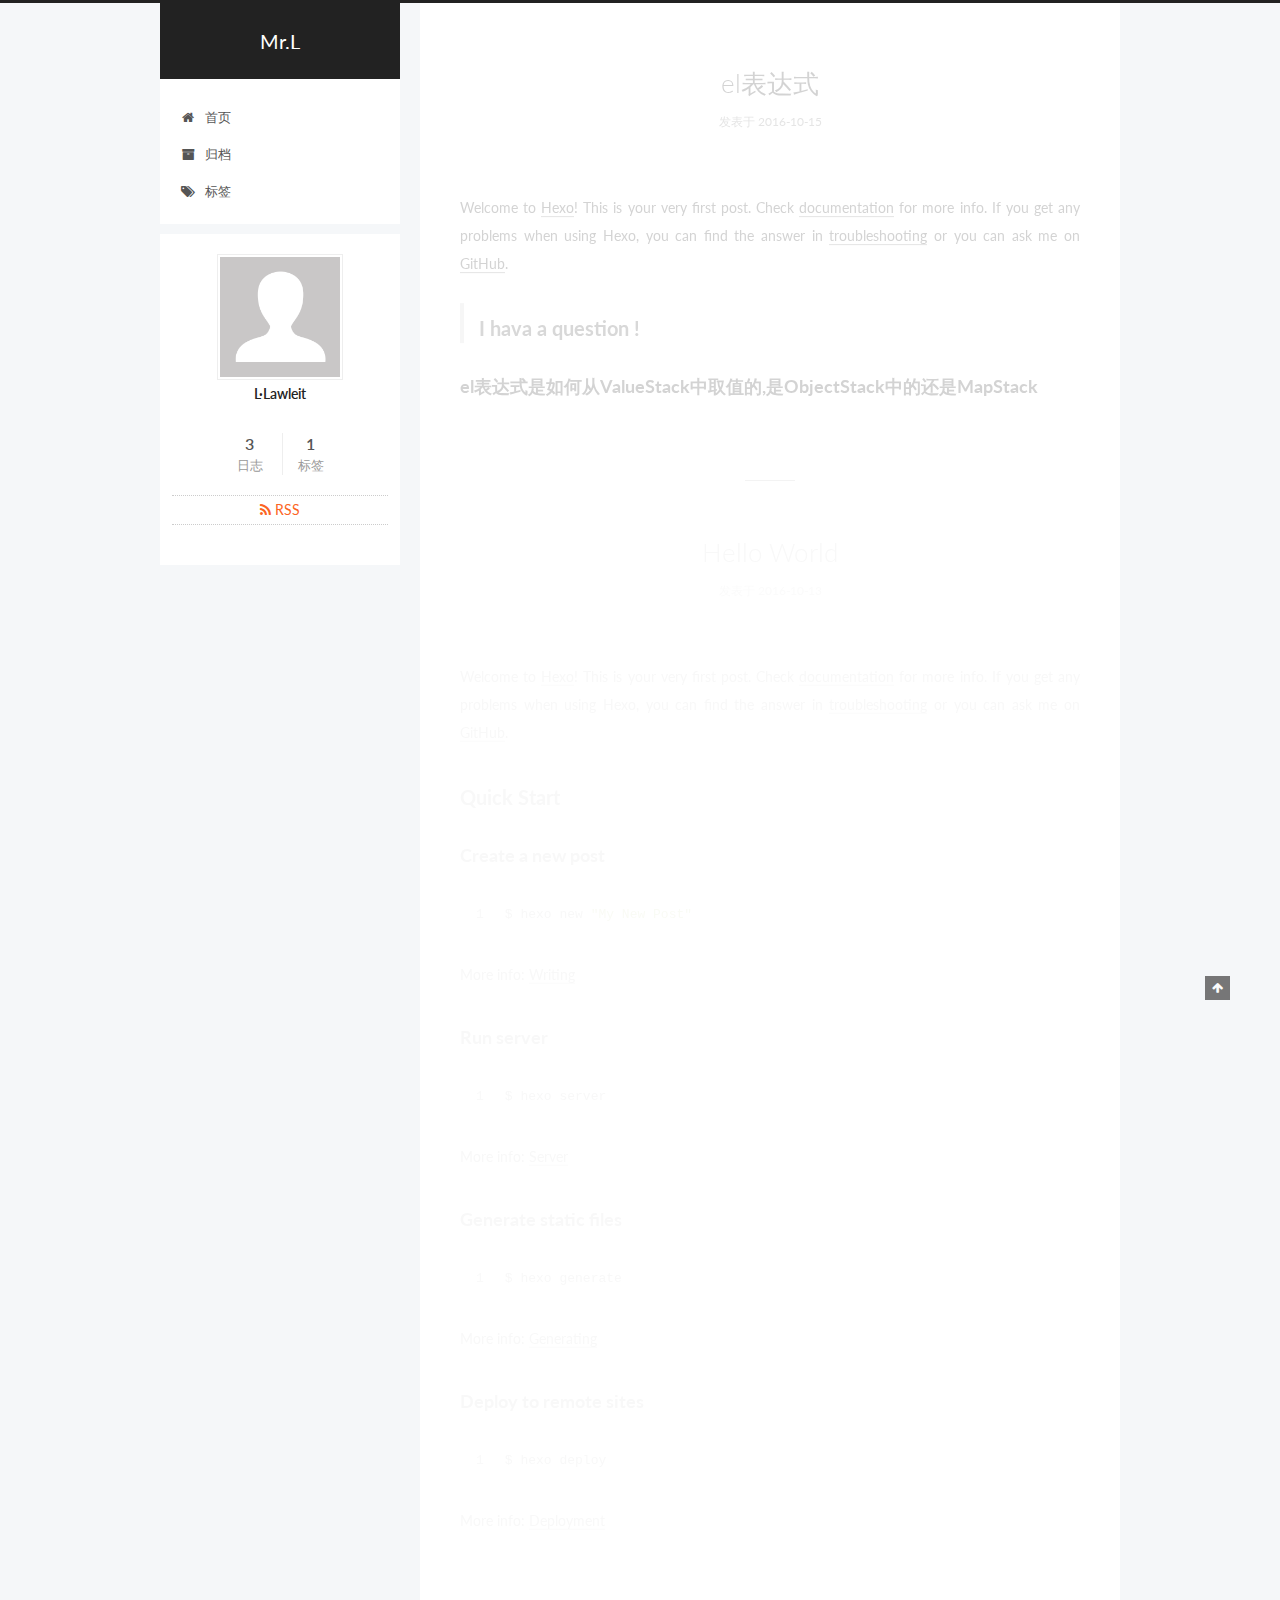
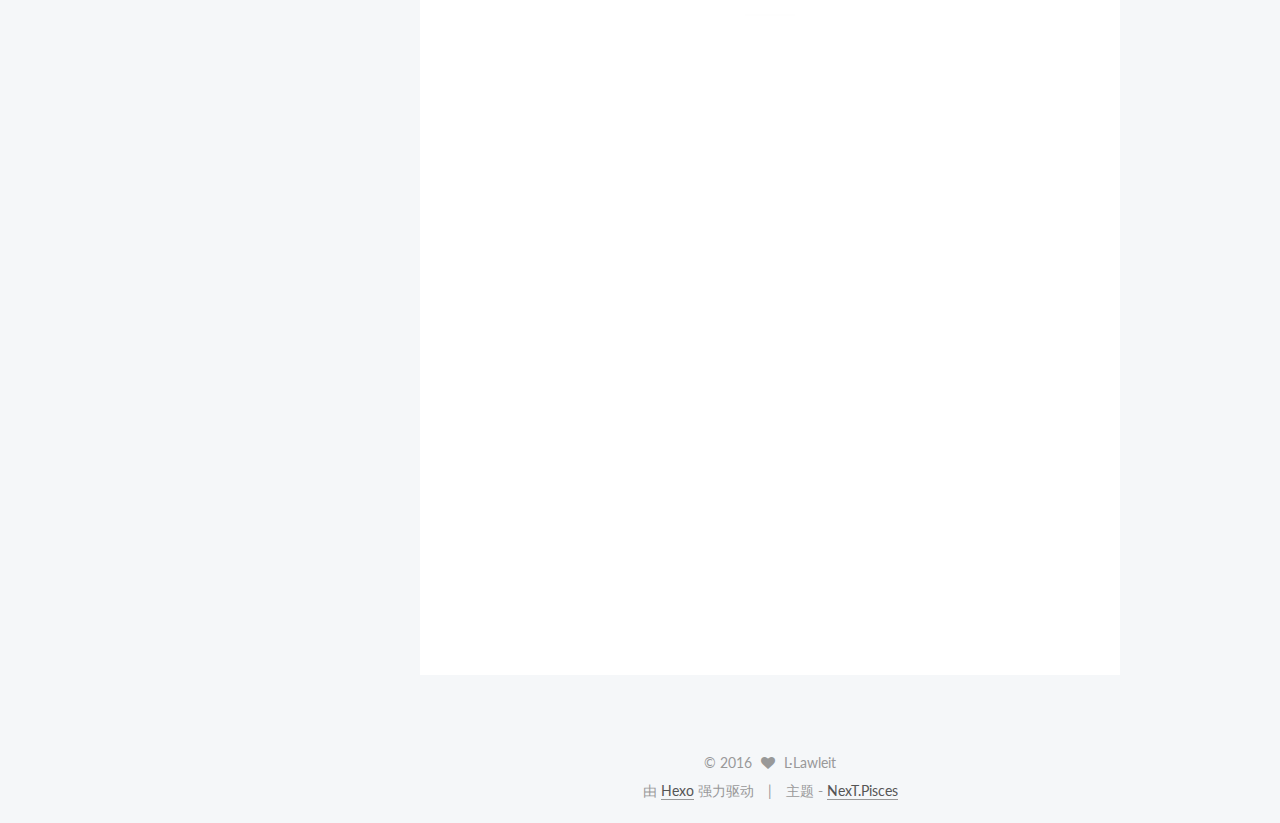
==== commit 9141d717: "Site updated: 2016-10-15 16:47:51" ====
--- a/index.html
+++ b/index.html
@@ -5,7 +5,7 @@
   
 
 
-<html class="theme-next mist use-motion">
+<html class="theme-next pisces use-motion">
 <head>
   <meta charset="UTF-8"/>
 <meta http-equiv="X-UA-Compatible" content="IE=edge,chrome=1" />
@@ -98,7 +98,7 @@
 <script type="text/javascript" id="hexo.configuration">
   var NexT = window.NexT || {};
   var CONFIG = {
-    scheme: 'Mist',
+    scheme: 'Pisces',
     sidebar: {"position":"left","display":"post"},
     fancybox: true,
     motion: true,
@@ -629,7 +629,7 @@
 <div class="theme-info">
   主题 -
   <a class="theme-link" href="https://github.com/iissnan/hexo-theme-next">
-    NexT.Mist
+    NexT.Pisces
   </a>
 </div>
 
@@ -695,6 +695,13 @@
   
   
 
+
+  <script type="text/javascript" src="/js/src/affix.js?v=5.0.2"></script>
+
+  <script type="text/javascript" src="/js/src/schemes/pisces.js?v=5.0.2"></script>
+
+
+
   
 
   
--- a/css/main.css
+++ b/css/main.css
@@ -226,51 +226,51 @@
   margin: 20px 0 15px;
 }
 h1 {
-  font-size: 24px;
+  font-size: 22px;
 }
 @media (max-width: 767px) {
   h1 {
-    font-size: 20px;
+    font-size: 18px;
   }
 }
 h2 {
-  font-size: 22px;
+  font-size: 20px;
 }
 @media (max-width: 767px) {
   h2 {
-    font-size: 18px;
+    font-size: 16px;
   }
 }
 h3 {
-  font-size: 20px;
+  font-size: 18px;
 }
 @media (max-width: 767px) {
   h3 {
-    font-size: 16px;
+    font-size: 14px;
   }
 }
 h4 {
-  font-size: 18px;
+  font-size: 16px;
 }
 @media (max-width: 767px) {
   h4 {
-    font-size: 14px;
+    font-size: 12px;
   }
 }
 h5 {
-  font-size: 16px;
+  font-size: 14px;
 }
 @media (max-width: 767px) {
   h5 {
-    font-size: 12px;
+    font-size: 10px;
   }
 }
 h6 {
-  font-size: 14px;
+  font-size: 12px;
 }
 @media (max-width: 767px) {
   h6 {
-    font-size: 10px;
+    font-size: 8px;
   }
 }
 p {
@@ -737,7 +737,7 @@
   font-size: 14px;
   color: #fff;
   background: #222;
-  border: 2px solid #222;
+  border: 2px solid #555;
   text-decoration: none;
   border-radius: 0;
   transition-property: background-color;
@@ -748,8 +748,8 @@
 .btn:hover,
 .post-more-link .btn:hover {
   border-color: #222;
-  color: #222;
-  background: #fff;
+  color: #fff;
+  background: #222;
 }
 .btn-bar {
   display: block;
@@ -854,7 +854,7 @@
   width: 25px;
   background: #222;
   font-size: 12px;
-  opacity: 1;
+  opacity: 0.6;
   color: #fff;
   cursor: pointer;
   text-align: center;
@@ -875,7 +875,7 @@
   }
 }
 .back-to-top.back-to-top-on {
-  bottom: 19px;
+  bottom: 40px;
 }
 .header {
   background: #fff;
@@ -889,7 +889,7 @@
 }
 .site-meta {
   margin: 0;
-  text-align: left;
+  text-align: center;
 }
 @media (max-width: 767px) {
   .site-meta {
@@ -900,12 +900,12 @@
   position: relative;
   display: inline-block;
   padding: 0 40px;
-  color: #222;
+  color: #fff;
   background: #222;
   border-bottom: none;
 }
 .brand:hover {
-  color: #222;
+  color: #fff;
 }
 .logo {
   display: inline-block;
@@ -924,7 +924,7 @@
 .site-subtitle {
   margin-top: 10px;
   font-size: 13px;
-  color: #999;
+  color: #ddd;
 }
 .use-motion .brand {
   opacity: 0;
@@ -997,7 +997,8 @@
   transition-timing-function: ease-in-out;
   transition-delay: 0s;
 }
-.menu .menu-item a:hover {
+.menu .menu-item a:hover,
+.menu-item-active a {
   border-bottom-color: #222;
 }
 .menu .menu-item .fa {
@@ -1119,7 +1120,7 @@
 .posts-collapse {
   position: relative;
   z-index: 1010;
-  margin-left: 0;
+  margin-left: 55px;
 }
 .posts-collapse::after {
   content: " ";
@@ -1225,7 +1226,7 @@
   font-size: 26px;
   text-align: center;
   word-break: break-word;
-  font-weight: 400;
+  font-weight: 300;
 }
 @media (max-width: 767px) {
   .posts-expand .post-title {
@@ -1319,8 +1320,8 @@
 .post-more-link .btn {
   color: #555;
   font-size: 14px;
-  background: transparent;
-  border-radius: 0;
+  background: #fff;
+  border-radius: 2px;
   line-height: 2;
 }
 .posts-expand .post-tags {
@@ -1473,20 +1474,20 @@
   display: block;
   margin: 0 auto;
   padding: 2px;
-  max-width: 96px;
+  max-width: 120px;
   height: auto;
-  border: 2px solid #333;
+  border: 1px solid #eee;
 }
 .site-author-name {
-  margin: 5px 0 0;
+  margin: 0;
   text-align: center;
-  color: #f5f5f5;
-  font-weight: normal;
+  color: #222;
+  font-weight: 600;
 }
 .site-description {
-  margin-top: 5px;
+  margin-top: 0;
   text-align: center;
-  font-size: 14px;
+  font-size: 13px;
   color: #999;
 }
 .site-state {
@@ -1498,7 +1499,7 @@
 .site-state-item {
   display: inline-block;
   padding: 0 15px;
-  border-left: 1px solid #333;
+  border-left: 1px solid #eee;
 }
 .site-state-item:first-child {
   border-left: none;
@@ -1511,11 +1512,11 @@
   text-align: center;
   color: inherit;
   font-weight: 600;
-  font-size: 18px;
+  font-size: 16px;
 }
 .site-state-item-name {
   font-size: 13px;
-  color: inherit;
+  color: #999;
 }
 .feed-link {
   margin-top: 20px;
@@ -1557,7 +1558,7 @@
   width: 4px;
   height: 4px;
   border-radius: 50%;
-  background: #3d1a32;
+  background: #ebd925;
 }
 .links-of-blogroll {
   font-size: 13px;
@@ -1586,7 +1587,7 @@
   color: #555;
 }
 .sidebar-nav li:hover {
-  color: #f5f5f5;
+  color: #fc6423;
 }
 .page-post-detail .sidebar-nav-toc {
   padding: 0 5px;
@@ -1595,11 +1596,11 @@
   margin-left: 10px;
 }
 .sidebar-nav .sidebar-nav-active {
-  color: #87daff;
-  border-bottom-color: #87daff;
+  color: #fc6423;
+  border-bottom-color: #fc6423;
 }
 .sidebar-nav .sidebar-nav-active:hover {
-  color: #87daff;
+  color: #fc6423;
 }
 .sidebar-panel {
   display: none;
@@ -1632,12 +1633,12 @@
   transition-timing-function: ease-in-out;
   transition-delay: 0s;
   transition-property: all;
-  color: #999;
-  border-bottom-color: #555;
+  color: #666;
+  border-bottom-color: #ccc;
 }
 .post-toc ol a:hover {
-  color: #ccc;
-  border-bottom-color: #ccc;
+  color: #000;
+  border-bottom-color: #000;
 }
 .post-toc .nav-item {
   overflow: hidden;
@@ -1658,14 +1659,14 @@
   display: block;
 }
 .post-toc .nav .active > a {
-  color: #87daff;
-  border-bottom-color: #87daff;
+  color: #fc6423;
+  border-bottom-color: #fc6423;
 }
 .post-toc .nav .active-current > a {
-  color: #87daff;
+  color: #fc6423;
 }
 .post-toc .nav .active-current > a:hover {
-  color: #87daff;
+  color: #fc6423;
 }
 .footer {
   font-size: 14px;
@@ -2050,6 +2051,28 @@
   top: 42%;
   color: #ccc;
 }
+.busuanzi-count:before {
+  content: " ";
+  float: left;
+  width: 260px;
+  min-height: 25px;
+}
+@media (min-width: 768px) and (max-width: 991px) {
+  .busuanzi-count {
+    width: auto;
+  }
+  .busuanzi-count:before {
+    display: none;
+  }
+}
+@media (max-width: 767px) {
+  .busuanzi-count {
+    width: auto;
+  }
+  .busuanzi-count:before {
+    display: none;
+  }
+}
 .site-uv,
 .site-pv,
 .page-pv {
@@ -2121,323 +2144,395 @@
   padding-left: 10px;
 }
 .page-post-detail .sidebar-toggle-line {
-  background: #87daff;
+  background: #fc6423;
 }
 .page-post-detail .comments {
   overflow: hidden;
 }
-h1,
-h2,
-h3,
-h4,
-h5,
-h6 {
-  margin: 20px 0 10px;
-}
-p {
-  margin: 0 0 25px 0;
-}
-a {
-  border-bottom-color: #ccc;
-}
-hr {
-  margin: 20px 0;
-  height: 2px;
-}
-.main-inner {
-  margin-top: 80px;
+body {
+  background: #f5f7f9;
+}
+@media (min-width: 992px) {
+  .full-image.full-image.full-image {
+    max-width: none;
+    width: 118%;
+    margin: 0 -9%;
+  }
 }
 .header {
-  background: #f5f5f5;
+  position: relative;
+  margin: 0 auto;
+  width: 960px;
+}
+@media (min-width: 768px) and (max-width: 991px) {
+  .header {
+    width: auto;
+  }
+}
+@media (max-width: 767px) {
+  .header {
+    width: auto;
+  }
 }
 .header-inner {
-  padding: 25px 0 20px;
-}
-.header-inner:before,
-.header-inner:after {
+  position: absolute;
+  top: 0;
+  overflow: hidden;
+  padding: 0;
+  width: 240px;
+  background: #fff;
+}
+@media (min-width: 1600px) {
+  .container .header-inner {
+    width: 240px;
+  }
+}
+@media (min-width: 768px) and (max-width: 991px) {
+  .header-inner {
+    position: relative;
+    width: auto;
+  }
+}
+@media (max-width: 767px) {
+  .header-inner {
+    position: relative;
+    width: auto;
+  }
+}
+.main:before,
+.main:after {
   content: " ";
   display: table;
 }
-.header-inner:after {
+.main:after {
   clear: both;
 }
-@media (max-width: 767px) {
-  .header-inner {
+@media (min-width: 768px) and (max-width: 991px) {
+  .main {
+    padding-bottom: 100px;
+  }
+}
+@media (max-width: 767px) {
+  .main {
+    padding-bottom: 100px;
+  }
+}
+.container .main-inner {
+  width: 960px;
+}
+@media (min-width: 768px) and (max-width: 991px) {
+  .container .main-inner {
     width: auto;
-    margin-bottom: 50px;
-    padding: 10px;
-  }
+  }
+}
+@media (max-width: 767px) {
+  .container .main-inner {
+    width: auto;
+  }
+}
+.content-wrap {
+  float: right;
+  box-sizing: border-box;
+  padding: 40px;
+  width: 700px;
+  background: #fff;
+  min-height: 700px;
+}
+@media (min-width: 768px) and (max-width: 991px) {
+  .content-wrap {
+    width: 100%;
+    padding: 20px;
+  }
+}
+@media (max-width: 767px) {
+  .content-wrap {
+    width: 100%;
+    padding: 20px;
+    min-height: auto;
+  }
+}
+.sidebar {
+  position: static;
+  float: left;
+  margin-top: 300px;
+  width: 240px;
+  background: #fff;
+  box-shadow: none;
+}
+@media (min-width: 768px) and (max-width: 991px) {
+  .sidebar {
+    display: none;
+  }
+}
+@media (max-width: 767px) {
+  .sidebar {
+    display: none;
+  }
+}
+.sidebar-toggle {
+  display: none;
+}
+.footer-inner {
+  width: 960px;
+}
+.footer-inner:before {
+  content: " ";
+  float: left;
+  width: 260px;
+  min-height: 50px;
+}
+@media (min-width: 768px) and (max-width: 991px) {
+  .footer-inner {
+    width: auto;
+  }
+  .footer-inner:before {
+    display: none;
+  }
+}
+@media (max-width: 767px) {
+  .footer-inner {
+    width: auto;
+  }
+  .footer-inner:before {
+    display: none;
+  }
+}
+.sidebar-position-right .header-inner {
+  right: 0;
+}
+.sidebar-position-right .content-wrap {
+  float: left;
+}
+.sidebar-position-right .sidebar {
+  float: right;
+}
+.sidebar-position-right .footer-inner:before {
+  float: right;
 }
 .site-meta {
-  float: left;
-  margin-left: -20px;
-  line-height: normal;
-}
-@media (max-width: 767px) {
+  padding: 20px 0;
+  color: #fff;
+  background: #222;
+}
+@media (min-width: 768px) and (max-width: 991px) {
   .site-meta {
-    margin-left: 10px;
-  }
-}
-.site-meta .brand {
-  padding: 2px 1px;
+    box-shadow: 0 0 16px rgba(0,0,0,0.5);
+  }
+}
+@media (max-width: 767px) {
+  .site-meta {
+    box-shadow: 0 0 16px rgba(0,0,0,0.5);
+  }
+}
+.brand {
+  display: block;
+  padding: 0;
   background: none;
 }
-@media (max-width: 767px) {
-  .site-meta .brand {
-    display: block;
-  }
-}
-.site-meta .logo {
-  display: none;
-}
-.site-meta .site-title {
-  font-size: 22px;
-  font-weight: bolder;
-}
-@media (max-width: 767px) {
-  .site-meta .site-title {
-    line-height: 34px;
-  }
-}
-.logo-line-before,
-.logo-line-after {
-  display: block;
-  overflow: hidden;
-  margin: 0 auto;
-  width: 75%;
-}
-@media (max-width: 767px) {
-  .logo-line-before,
-  .logo-line-after {
-    display: none;
-  }
-}
-.logo-line-before i,
-.logo-line-after i {
-  position: relative;
-  display: block;
-  height: 2px;
-  background: #222;
-}
-@media (max-width: 767px) {
-  .logo-line-before i,
-  .logo-line-after i {
-    height: 3px;
-  }
-}
-.use-motion .logo-line-before i {
-  left: -100%;
-}
-.use-motion .logo-line-after i {
-  right: -100%;
+.brand:hover {
+  color: #fff;
 }
 .site-subtitle {
-  display: none;
-}
-.site-nav-toggle {
-  position: static;
-  float: right;
-}
-.menu {
-  float: right;
-  margin: 8px 0 0 0;
-}
-@media (max-width: 767px) {
-  .menu {
-    margin: 20px 0 0 0;
-    padding: 0;
-  }
-}
-.menu br {
-  display: none;
-}
-.menu .menu-item {
   margin: 0;
-}
-@media (max-width: 767px) {
-  .menu .menu-item {
-    display: block;
-  }
-}
-.menu .menu-item a {
-  padding: 0 10px;
-  background: none;
-  border: none;
-  border-radius: 2px;
-  transition-property: background;
-}
-@media (max-width: 767px) {
-  .menu .menu-item a {
-    text-align: left;
-  }
-}
-.menu .menu-item a:hover {
-  background: #e1e1e1;
-}
-.menu a::before {
-  display: none;
-}
-@media (max-width: 767px) {
-  .menu a::before {
-    display: block;
-  }
-}
-@media (max-width: 767px) {
-  .menu {
-    float: none;
-  }
 }
 .site-search form {
   display: none;
 }
-.posts-expand {
-  padding-top: 0;
-}
-.posts-expand .post-title,
-.posts-expand .post-meta {
+.site-nav {
+  border-top: none;
+}
+@media (min-width: 768px) and (max-width: 991px) {
+  .site-nav {
+    display: none !important;
+  }
+}
+@media (min-width: 768px) and (max-width: 991px) {
+  .site-nav-on {
+    display: block !important;
+  }
+}
+.menu .menu-item {
+  display: block;
+  margin: 0;
+  list-style: none;
+}
+.menu .menu-item a {
+  position: relative;
+  box-sizing: border-box;
+  padding: 5px 20px;
   text-align: left;
-}
-@media (max-width: 767px) {
-  .posts-expand .post-title,
-  .posts-expand .post-meta {
-    text-align: center;
-  }
-}
-.posts-expand .post-eof {
+  line-height: inherit;
+  transition-property: background-color;
+  transition-duration: 0.2s;
+  transition-timing-function: ease-in-out;
+  transition-delay: 0s;
+}
+.menu .menu-item a:hover,
+.menu-item-active a {
+  background: #f9f9f9;
+  border-bottom-color: #fff;
+}
+.menu .menu-item br {
   display: none;
 }
-.posts-expand .post {
-  margin-top: 120px;
-}
-.posts-expand .post:first-child {
+.menu-item-active a:after {
+  content: " ";
+  position: absolute;
+  top: 50%;
+  margin-top: -3px;
+  right: 15px;
+  width: 6px;
+  height: 6px;
+  border-radius: 50%;
+  background-color: #bbb;
+}
+.btn-bar {
+  background-color: #fff;
+}
+.site-nav-toggle {
+  top: 20px;
+  left: 20px;
+}
+@media (min-width: 768px) and (max-width: 991px) {
+  .site-nav-toggle {
+    display: block;
+  }
+}
+.use-motion .sidebar .motion-element {
+  opacity: 1;
+}
+.sidebar {
+  display: none;
+  right: auto;
+  bottom: auto;
+  -webkit-transform: none;
+}
+.sidebar-inner {
+  box-sizing: border-box;
+  width: 240px;
+  color: #555;
+  background: #fff;
+}
+.sidebar-inner.affix {
+  position: fixed;
+  top: 0;
+}
+.site-overview {
+  margin: 0 2px;
+  text-align: left;
+}
+.site-author:before,
+.site-author:after {
+  content: " ";
+  display: table;
+}
+.site-author:after {
+  clear: both;
+}
+.sidebar a {
+  color: #555;
+}
+.sidebar a:hover {
+  color: #222;
+}
+.links-of-author-item a:before {
+  display: none;
+}
+.links-of-author-item a {
+  border-bottom: none;
+  text-decoration: underline;
+}
+.feed-link {
+  border-top: 1px dotted #ccc;
+  border-bottom: 1px dotted #ccc;
+  text-align: center;
+}
+.feed-link a {
+  display: block;
+  color: #fc6423;
+  border: none;
+}
+.feed-link a:hover {
+  background: none;
+  color: #e34603;
+}
+.feed-link a:hover i {
+  color: #e34603;
+}
+.links-of-author:before,
+.links-of-author:after {
+  content: " ";
+  display: table;
+}
+.links-of-author:after {
+  clear: both;
+}
+.links-of-author-item {
+  float: left;
+  margin: 5px 0 0;
+  width: 50%;
+}
+.links-of-author-item a {
+  box-sizing: border-box;
+  display: inline-block;
+  margin-right: 0;
+  margin-bottom: 0;
+  padding: 0 5px;
+  overflow: hidden;
+  white-space: nowrap;
+  text-overflow: ellipsis;
+}
+.links-of-author-item a {
+  display: block;
+  text-decoration: none;
+}
+.links-of-author-item a:hover {
+  border-radius: 4px;
+  background: #eee;
+}
+.links-of-author-item .fa {
+  margin-right: 2px;
+  font-size: 16px;
+}
+.links-of-author-item .fa-globe {
+  font-size: 15px;
+}
+.links-of-blogroll {
+  margin-top: 20px;
+  padding: 3px 0 0;
+  border-top: 1px dotted #ccc;
+}
+.links-of-blogroll-title {
   margin-top: 0;
 }
-.posts-expand .post-meta {
-  margin-top: 5px;
-  margin-bottom: 20px;
-}
-.posts-expand .post-title {
-  position: relative;
-  font-size: 26px;
-  font-weight: 400;
-}
-@media (max-width: 767px) {
-  .posts-expand .post-title {
-    font-size: 20px;
-  }
-}
-@media (min-width: 1600px) {
-  .posts-expand .post-title {
-    font-size: 26px;
-  }
-}
-.posts-expand .post-title:hover:before {
-  background: #222;
-}
-.posts-expand .post-body img {
-  margin: 0;
-}
-.posts-expand .post-tags {
-  text-align: left;
-}
-.posts-expand .post-tags a {
-  padding: 1px 5px;
-  background: #f5f5f5;
-  border-bottom: none;
-}
-.posts-expand .post-tags a:hover {
-  background: #ccc;
-}
-.posts-expand .post-nav {
-  margin-top: 40px;
-}
-.post-more-link {
-  margin-top: 20px;
-  text-align: left;
-}
-.post-more-link a {
+.links-of-blogroll-item {
   padding: 0;
-  font-size: 14px;
-  color: #666;
-  background: none;
-  border: none;
-  border-bottom: 2px solid #666;
-  transition-property: border;
-}
-@media (max-width: 767px) {
-  .post-more-link a {
-    font-size: 12px;
-  }
-}
-@media (min-width: 1600px) {
-  .post-more-link a {
-    font-size: 16px;
-  }
-}
-.post-more-link a:hover {
-  border-bottom-color: #222;
+}
+.links-of-blogroll-inline:before,
+.links-of-blogroll-inline:after {
+  content: " ";
+  display: table;
+}
+.links-of-blogroll-inline:after {
+  clear: both;
 }
 .links-of-blogroll-inline .links-of-blogroll-item {
-  display: inline-block;
-}
-.btn {
-  padding: 0 10px;
-  border-width: 2px;
-  border-radius: 0;
-}
-.headband {
-  display: none;
-}
-.site-search {
-  position: relative;
-  float: right;
-  margin-top: 5px;
-  padding-top: 3px;
-}
-@media (max-width: 767px) {
-  .site-search {
-    float: none;
-    padding: 0 10px;
-  }
-}
-@media (max-width: 767px) {
-  .container .main-inner {
-    width: auto;
-  }
-}
-.page-post-detail .post-title,
-.page-post-detail .post-meta {
-  text-align: center;
-}
-.page-post-detail .post-title:before {
-  display: none;
-}
-.page-post-detail .post-meta {
-  margin-bottom: 60px;
-}
-.pagination {
-  margin: 120px 0 0;
-  text-align: left;
-}
-@media (max-width: 767px) {
-  .pagination {
-    margin: 80px 10px 0;
-    text-align: center;
-  }
-}
-.footer {
-  margin-top: 80px;
-  padding: 10px 0;
-  background: #f5f5f5;
-  color: #666;
-}
-.footer-inner {
-  margin: 0 auto;
-  text-align: left;
-}
-@media (max-width: 767px) {
-  .footer-inner {
-    width: auto;
-    text-align: center;
-  }
-}
+  float: left;
+  margin: 5px 0 0;
+  width: 50%;
+}
+.links-of-blogroll-inline .links-of-blogroll-item a {
+  box-sizing: border-box;
+  display: inline-block;
+  margin-right: 0;
+  margin-bottom: 0;
+  padding: 0 5px;
+  overflow: hidden;
+  white-space: nowrap;
+  text-overflow: ellipsis;
+}
+@media (max-width: 767px) {
+  .post-body {
+    text-align: justify;
+  }
+}
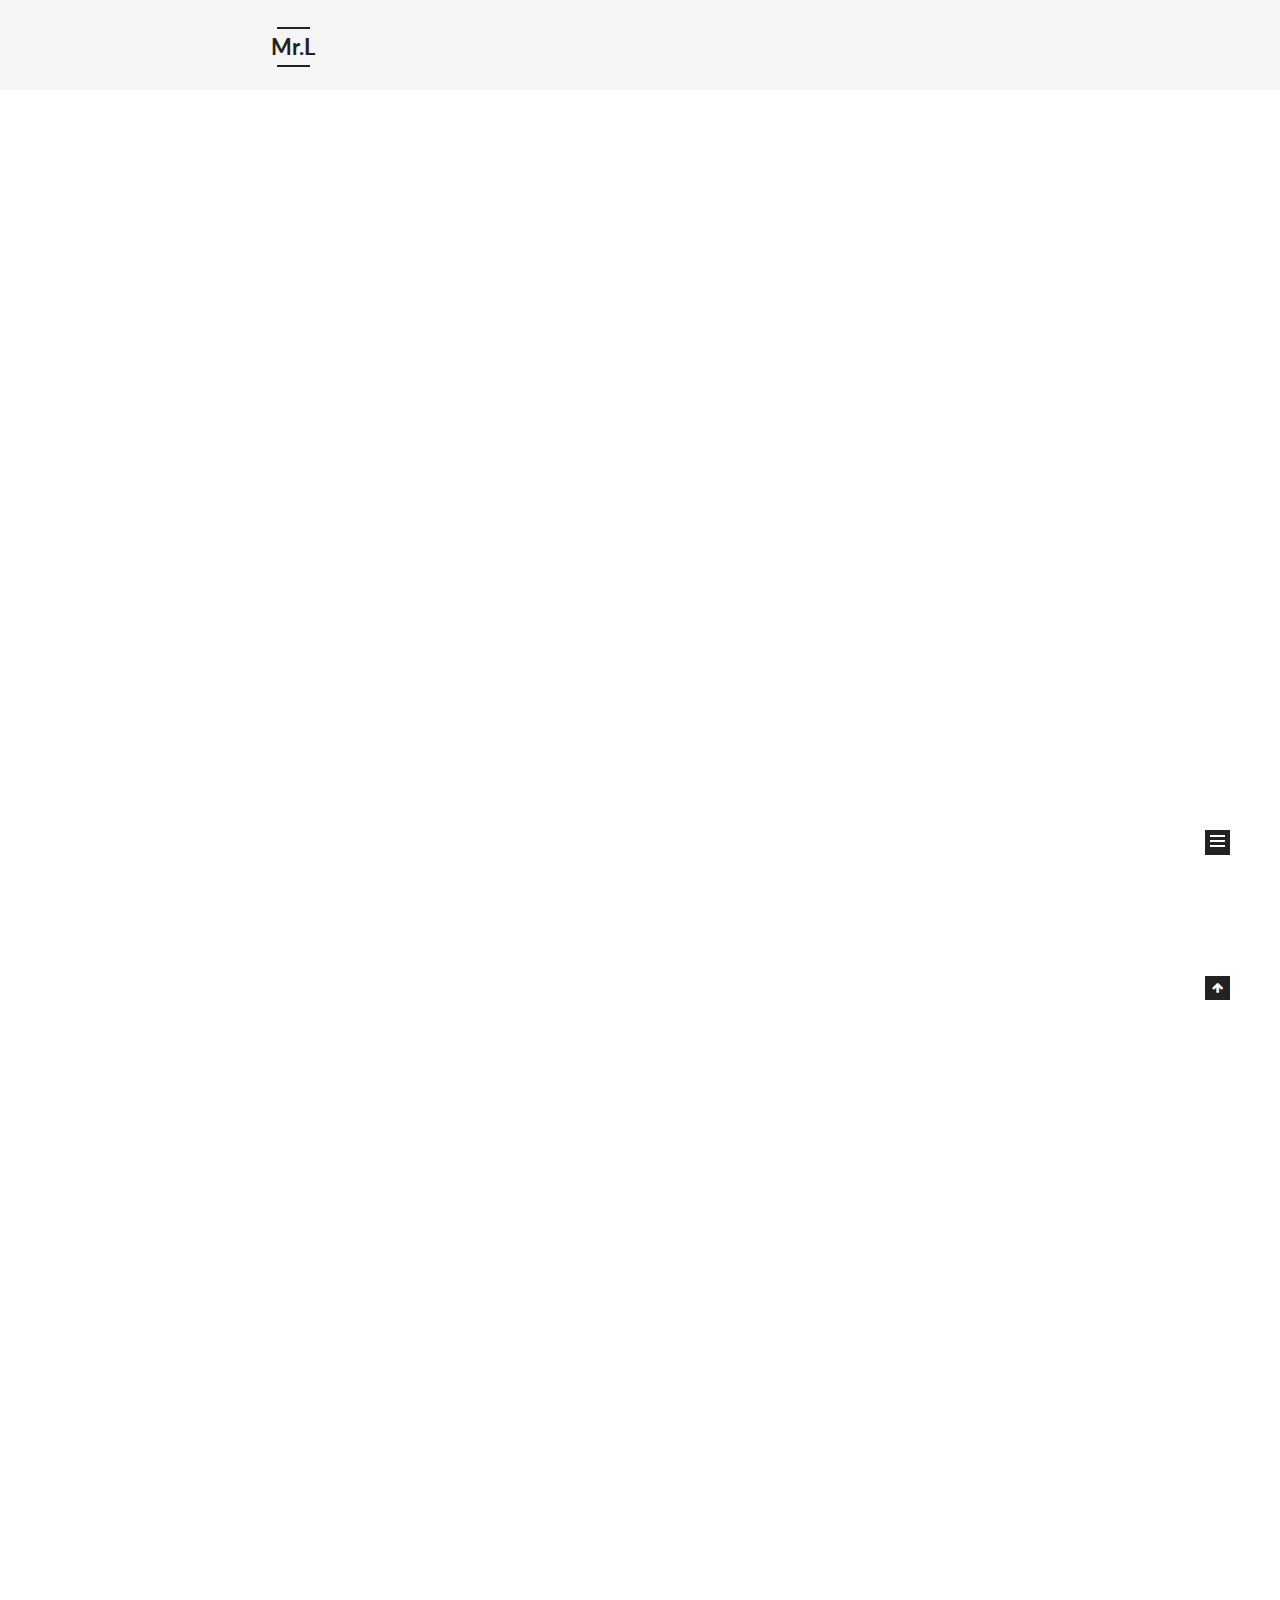
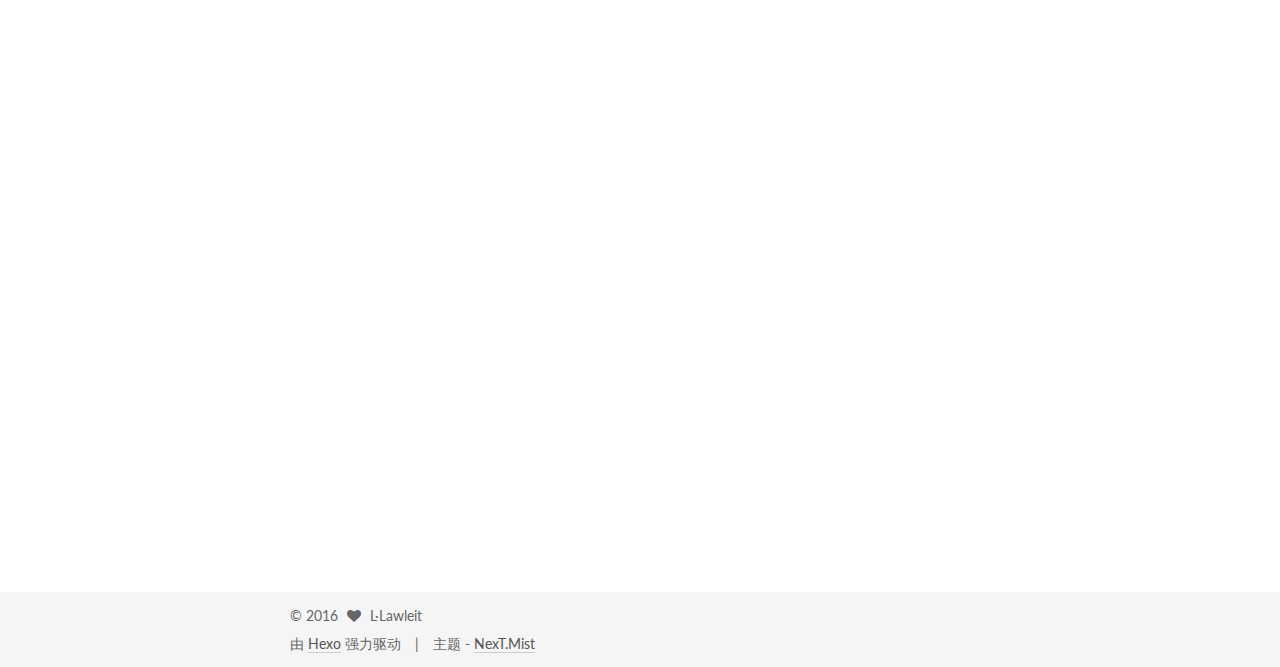
==== commit d1c2dcdb: "Site updated: 2016-10-27 17:16:20" ====
--- a/index.html
+++ b/index.html
@@ -5,7 +5,7 @@
   
 
 
-<html class="theme-next pisces use-motion">
+<html class="theme-next mist use-motion">
 <head>
   <meta charset="UTF-8"/>
 <meta http-equiv="X-UA-Compatible" content="IE=edge,chrome=1" />
@@ -86,19 +86,22 @@
 
 
 
+<meta name="description" content="World - oriented programming">
 <meta property="og:type" content="website">
 <meta property="og:title" content="Mr.L">
 <meta property="og:url" content="http://yoursite.com/index.html">
 <meta property="og:site_name" content="Mr.L">
+<meta property="og:description" content="World - oriented programming">
 <meta name="twitter:card" content="summary">
 <meta name="twitter:title" content="Mr.L">
+<meta name="twitter:description" content="World - oriented programming">
 
 
 
 <script type="text/javascript" id="hexo.configuration">
   var NexT = window.NexT || {};
   var CONFIG = {
-    scheme: 'Pisces',
+    scheme: 'Mist',
     sidebar: {"position":"left","display":"post"},
     fancybox: true,
     motion: true,
@@ -553,10 +556,10 @@
       <section class="site-overview sidebar-panel  sidebar-panel-active ">
         <div class="site-author motion-element" itemprop="author" itemscope itemtype="//schema.org/Person">
           <img class="site-author-image" itemprop="image"
-               src="/images/avatar.gif"
+               src="/images/avatar.jpg"
                alt="L·Lawleit" />
           <p class="site-author-name" itemprop="name">L·Lawleit</p>
-          <p class="site-description motion-element" itemprop="description"></p>
+          <p class="site-description motion-element" itemprop="description">World - oriented programming</p>
         </div>
         <nav class="site-state motion-element">
           <div class="site-state-item site-state-posts">
@@ -629,7 +632,7 @@
 <div class="theme-info">
   主题 -
   <a class="theme-link" href="https://github.com/iissnan/hexo-theme-next">
-    NexT.Pisces
+    NexT.Mist
   </a>
 </div>
 
@@ -695,13 +698,6 @@
   
   
 
-
-  <script type="text/javascript" src="/js/src/affix.js?v=5.0.2"></script>
-
-  <script type="text/javascript" src="/js/src/schemes/pisces.js?v=5.0.2"></script>
-
-
-
   
 
   
--- a/css/main.css
+++ b/css/main.css
@@ -226,51 +226,51 @@
   margin: 20px 0 15px;
 }
 h1 {
+  font-size: 24px;
+}
+@media (max-width: 767px) {
+  h1 {
+    font-size: 20px;
+  }
+}
+h2 {
   font-size: 22px;
 }
 @media (max-width: 767px) {
-  h1 {
+  h2 {
     font-size: 18px;
   }
 }
-h2 {
+h3 {
   font-size: 20px;
 }
 @media (max-width: 767px) {
-  h2 {
+  h3 {
     font-size: 16px;
   }
 }
-h3 {
+h4 {
   font-size: 18px;
 }
 @media (max-width: 767px) {
-  h3 {
+  h4 {
     font-size: 14px;
   }
 }
-h4 {
+h5 {
   font-size: 16px;
 }
 @media (max-width: 767px) {
-  h4 {
+  h5 {
     font-size: 12px;
   }
 }
-h5 {
+h6 {
   font-size: 14px;
 }
 @media (max-width: 767px) {
-  h5 {
+  h6 {
     font-size: 10px;
-  }
-}
-h6 {
-  font-size: 12px;
-}
-@media (max-width: 767px) {
-  h6 {
-    font-size: 8px;
   }
 }
 p {
@@ -737,7 +737,7 @@
   font-size: 14px;
   color: #fff;
   background: #222;
-  border: 2px solid #555;
+  border: 2px solid #222;
   text-decoration: none;
   border-radius: 0;
   transition-property: background-color;
@@ -748,8 +748,8 @@
 .btn:hover,
 .post-more-link .btn:hover {
   border-color: #222;
-  color: #fff;
-  background: #222;
+  color: #222;
+  background: #fff;
 }
 .btn-bar {
   display: block;
@@ -854,7 +854,7 @@
   width: 25px;
   background: #222;
   font-size: 12px;
-  opacity: 0.6;
+  opacity: 1;
   color: #fff;
   cursor: pointer;
   text-align: center;
@@ -875,7 +875,7 @@
   }
 }
 .back-to-top.back-to-top-on {
-  bottom: 40px;
+  bottom: 19px;
 }
 .header {
   background: #fff;
@@ -889,7 +889,7 @@
 }
 .site-meta {
   margin: 0;
-  text-align: center;
+  text-align: left;
 }
 @media (max-width: 767px) {
   .site-meta {
@@ -900,12 +900,12 @@
   position: relative;
   display: inline-block;
   padding: 0 40px;
-  color: #fff;
+  color: #222;
   background: #222;
   border-bottom: none;
 }
 .brand:hover {
-  color: #fff;
+  color: #222;
 }
 .logo {
   display: inline-block;
@@ -924,7 +924,7 @@
 .site-subtitle {
   margin-top: 10px;
   font-size: 13px;
-  color: #ddd;
+  color: #999;
 }
 .use-motion .brand {
   opacity: 0;
@@ -997,8 +997,7 @@
   transition-timing-function: ease-in-out;
   transition-delay: 0s;
 }
-.menu .menu-item a:hover,
-.menu-item-active a {
+.menu .menu-item a:hover {
   border-bottom-color: #222;
 }
 .menu .menu-item .fa {
@@ -1120,7 +1119,7 @@
 .posts-collapse {
   position: relative;
   z-index: 1010;
-  margin-left: 55px;
+  margin-left: 0;
 }
 .posts-collapse::after {
   content: " ";
@@ -1226,7 +1225,7 @@
   font-size: 26px;
   text-align: center;
   word-break: break-word;
-  font-weight: 300;
+  font-weight: 400;
 }
 @media (max-width: 767px) {
   .posts-expand .post-title {
@@ -1320,8 +1319,8 @@
 .post-more-link .btn {
   color: #555;
   font-size: 14px;
-  background: #fff;
-  border-radius: 2px;
+  background: transparent;
+  border-radius: 0;
   line-height: 2;
 }
 .posts-expand .post-tags {
@@ -1474,20 +1473,20 @@
   display: block;
   margin: 0 auto;
   padding: 2px;
-  max-width: 120px;
+  max-width: 96px;
   height: auto;
-  border: 1px solid #eee;
+  border: 2px solid #333;
 }
 .site-author-name {
-  margin: 0;
+  margin: 5px 0 0;
   text-align: center;
-  color: #222;
-  font-weight: 600;
+  color: #f5f5f5;
+  font-weight: normal;
 }
 .site-description {
-  margin-top: 0;
+  margin-top: 5px;
   text-align: center;
-  font-size: 13px;
+  font-size: 14px;
   color: #999;
 }
 .site-state {
@@ -1499,7 +1498,7 @@
 .site-state-item {
   display: inline-block;
   padding: 0 15px;
-  border-left: 1px solid #eee;
+  border-left: 1px solid #333;
 }
 .site-state-item:first-child {
   border-left: none;
@@ -1512,11 +1511,11 @@
   text-align: center;
   color: inherit;
   font-weight: 600;
-  font-size: 16px;
+  font-size: 18px;
 }
 .site-state-item-name {
   font-size: 13px;
-  color: #999;
+  color: inherit;
 }
 .feed-link {
   margin-top: 20px;
@@ -1558,7 +1557,7 @@
   width: 4px;
   height: 4px;
   border-radius: 50%;
-  background: #ebd925;
+  background: #dada0d;
 }
 .links-of-blogroll {
   font-size: 13px;
@@ -1587,7 +1586,7 @@
   color: #555;
 }
 .sidebar-nav li:hover {
-  color: #fc6423;
+  color: #f5f5f5;
 }
 .page-post-detail .sidebar-nav-toc {
   padding: 0 5px;
@@ -1596,11 +1595,11 @@
   margin-left: 10px;
 }
 .sidebar-nav .sidebar-nav-active {
-  color: #fc6423;
-  border-bottom-color: #fc6423;
+  color: #87daff;
+  border-bottom-color: #87daff;
 }
 .sidebar-nav .sidebar-nav-active:hover {
-  color: #fc6423;
+  color: #87daff;
 }
 .sidebar-panel {
   display: none;
@@ -1633,12 +1632,12 @@
   transition-timing-function: ease-in-out;
   transition-delay: 0s;
   transition-property: all;
-  color: #666;
+  color: #999;
+  border-bottom-color: #555;
+}
+.post-toc ol a:hover {
+  color: #ccc;
   border-bottom-color: #ccc;
-}
-.post-toc ol a:hover {
-  color: #000;
-  border-bottom-color: #000;
 }
 .post-toc .nav-item {
   overflow: hidden;
@@ -1659,14 +1658,14 @@
   display: block;
 }
 .post-toc .nav .active > a {
-  color: #fc6423;
-  border-bottom-color: #fc6423;
+  color: #87daff;
+  border-bottom-color: #87daff;
 }
 .post-toc .nav .active-current > a {
-  color: #fc6423;
+  color: #87daff;
 }
 .post-toc .nav .active-current > a:hover {
-  color: #fc6423;
+  color: #87daff;
 }
 .footer {
   font-size: 14px;
@@ -2051,28 +2050,6 @@
   top: 42%;
   color: #ccc;
 }
-.busuanzi-count:before {
-  content: " ";
-  float: left;
-  width: 260px;
-  min-height: 25px;
-}
-@media (min-width: 768px) and (max-width: 991px) {
-  .busuanzi-count {
-    width: auto;
-  }
-  .busuanzi-count:before {
-    display: none;
-  }
-}
-@media (max-width: 767px) {
-  .busuanzi-count {
-    width: auto;
-  }
-  .busuanzi-count:before {
-    display: none;
-  }
-}
 .site-uv,
 .site-pv,
 .page-pv {
@@ -2144,395 +2121,323 @@
   padding-left: 10px;
 }
 .page-post-detail .sidebar-toggle-line {
-  background: #fc6423;
+  background: #87daff;
 }
 .page-post-detail .comments {
   overflow: hidden;
 }
-body {
-  background: #f5f7f9;
-}
-@media (min-width: 992px) {
-  .full-image.full-image.full-image {
-    max-width: none;
-    width: 118%;
-    margin: 0 -9%;
-  }
+h1,
+h2,
+h3,
+h4,
+h5,
+h6 {
+  margin: 20px 0 10px;
+}
+p {
+  margin: 0 0 25px 0;
+}
+a {
+  border-bottom-color: #ccc;
+}
+hr {
+  margin: 20px 0;
+  height: 2px;
+}
+.main-inner {
+  margin-top: 80px;
 }
 .header {
-  position: relative;
-  margin: 0 auto;
-  width: 960px;
-}
-@media (min-width: 768px) and (max-width: 991px) {
-  .header {
-    width: auto;
-  }
-}
-@media (max-width: 767px) {
-  .header {
-    width: auto;
-  }
+  background: #f5f5f5;
 }
 .header-inner {
-  position: absolute;
-  top: 0;
-  overflow: hidden;
-  padding: 0;
-  width: 240px;
-  background: #fff;
-}
-@media (min-width: 1600px) {
-  .container .header-inner {
-    width: 240px;
-  }
-}
-@media (min-width: 768px) and (max-width: 991px) {
-  .header-inner {
-    position: relative;
-    width: auto;
-  }
-}
-@media (max-width: 767px) {
-  .header-inner {
-    position: relative;
-    width: auto;
-  }
-}
-.main:before,
-.main:after {
+  padding: 25px 0 20px;
+}
+.header-inner:before,
+.header-inner:after {
   content: " ";
   display: table;
 }
-.main:after {
+.header-inner:after {
   clear: both;
 }
-@media (min-width: 768px) and (max-width: 991px) {
-  .main {
-    padding-bottom: 100px;
-  }
-}
-@media (max-width: 767px) {
-  .main {
-    padding-bottom: 100px;
-  }
-}
-.container .main-inner {
-  width: 960px;
-}
-@media (min-width: 768px) and (max-width: 991px) {
+@media (max-width: 767px) {
+  .header-inner {
+    width: auto;
+    margin-bottom: 50px;
+    padding: 10px;
+  }
+}
+.site-meta {
+  float: left;
+  margin-left: -20px;
+  line-height: normal;
+}
+@media (max-width: 767px) {
+  .site-meta {
+    margin-left: 10px;
+  }
+}
+.site-meta .brand {
+  padding: 2px 1px;
+  background: none;
+}
+@media (max-width: 767px) {
+  .site-meta .brand {
+    display: block;
+  }
+}
+.site-meta .logo {
+  display: none;
+}
+.site-meta .site-title {
+  font-size: 22px;
+  font-weight: bolder;
+}
+@media (max-width: 767px) {
+  .site-meta .site-title {
+    line-height: 34px;
+  }
+}
+.logo-line-before,
+.logo-line-after {
+  display: block;
+  overflow: hidden;
+  margin: 0 auto;
+  width: 75%;
+}
+@media (max-width: 767px) {
+  .logo-line-before,
+  .logo-line-after {
+    display: none;
+  }
+}
+.logo-line-before i,
+.logo-line-after i {
+  position: relative;
+  display: block;
+  height: 2px;
+  background: #222;
+}
+@media (max-width: 767px) {
+  .logo-line-before i,
+  .logo-line-after i {
+    height: 3px;
+  }
+}
+.use-motion .logo-line-before i {
+  left: -100%;
+}
+.use-motion .logo-line-after i {
+  right: -100%;
+}
+.site-subtitle {
+  display: none;
+}
+.site-nav-toggle {
+  position: static;
+  float: right;
+}
+.menu {
+  float: right;
+  margin: 8px 0 0 0;
+}
+@media (max-width: 767px) {
+  .menu {
+    margin: 20px 0 0 0;
+    padding: 0;
+  }
+}
+.menu br {
+  display: none;
+}
+.menu .menu-item {
+  margin: 0;
+}
+@media (max-width: 767px) {
+  .menu .menu-item {
+    display: block;
+  }
+}
+.menu .menu-item a {
+  padding: 0 10px;
+  background: none;
+  border: none;
+  border-radius: 2px;
+  transition-property: background;
+}
+@media (max-width: 767px) {
+  .menu .menu-item a {
+    text-align: left;
+  }
+}
+.menu .menu-item a:hover {
+  background: #e1e1e1;
+}
+.menu a::before {
+  display: none;
+}
+@media (max-width: 767px) {
+  .menu a::before {
+    display: block;
+  }
+}
+@media (max-width: 767px) {
+  .menu {
+    float: none;
+  }
+}
+.site-search form {
+  display: none;
+}
+.posts-expand {
+  padding-top: 0;
+}
+.posts-expand .post-title,
+.posts-expand .post-meta {
+  text-align: left;
+}
+@media (max-width: 767px) {
+  .posts-expand .post-title,
+  .posts-expand .post-meta {
+    text-align: center;
+  }
+}
+.posts-expand .post-eof {
+  display: none;
+}
+.posts-expand .post {
+  margin-top: 120px;
+}
+.posts-expand .post:first-child {
+  margin-top: 0;
+}
+.posts-expand .post-meta {
+  margin-top: 5px;
+  margin-bottom: 20px;
+}
+.posts-expand .post-title {
+  position: relative;
+  font-size: 26px;
+  font-weight: 400;
+}
+@media (max-width: 767px) {
+  .posts-expand .post-title {
+    font-size: 20px;
+  }
+}
+@media (min-width: 1600px) {
+  .posts-expand .post-title {
+    font-size: 26px;
+  }
+}
+.posts-expand .post-title:hover:before {
+  background: #222;
+}
+.posts-expand .post-body img {
+  margin: 0;
+}
+.posts-expand .post-tags {
+  text-align: left;
+}
+.posts-expand .post-tags a {
+  padding: 1px 5px;
+  background: #f5f5f5;
+  border-bottom: none;
+}
+.posts-expand .post-tags a:hover {
+  background: #ccc;
+}
+.posts-expand .post-nav {
+  margin-top: 40px;
+}
+.post-more-link {
+  margin-top: 20px;
+  text-align: left;
+}
+.post-more-link a {
+  padding: 0;
+  font-size: 14px;
+  color: #666;
+  background: none;
+  border: none;
+  border-bottom: 2px solid #666;
+  transition-property: border;
+}
+@media (max-width: 767px) {
+  .post-more-link a {
+    font-size: 12px;
+  }
+}
+@media (min-width: 1600px) {
+  .post-more-link a {
+    font-size: 16px;
+  }
+}
+.post-more-link a:hover {
+  border-bottom-color: #222;
+}
+.links-of-blogroll-inline .links-of-blogroll-item {
+  display: inline-block;
+}
+.btn {
+  padding: 0 10px;
+  border-width: 2px;
+  border-radius: 0;
+}
+.headband {
+  display: none;
+}
+.site-search {
+  position: relative;
+  float: right;
+  margin-top: 5px;
+  padding-top: 3px;
+}
+@media (max-width: 767px) {
+  .site-search {
+    float: none;
+    padding: 0 10px;
+  }
+}
+@media (max-width: 767px) {
   .container .main-inner {
     width: auto;
   }
 }
-@media (max-width: 767px) {
-  .container .main-inner {
-    width: auto;
-  }
-}
-.content-wrap {
-  float: right;
-  box-sizing: border-box;
-  padding: 40px;
-  width: 700px;
-  background: #fff;
-  min-height: 700px;
-}
-@media (min-width: 768px) and (max-width: 991px) {
-  .content-wrap {
-    width: 100%;
-    padding: 20px;
-  }
-}
-@media (max-width: 767px) {
-  .content-wrap {
-    width: 100%;
-    padding: 20px;
-    min-height: auto;
-  }
-}
-.sidebar {
-  position: static;
-  float: left;
-  margin-top: 300px;
-  width: 240px;
-  background: #fff;
-  box-shadow: none;
-}
-@media (min-width: 768px) and (max-width: 991px) {
-  .sidebar {
-    display: none;
-  }
-}
-@media (max-width: 767px) {
-  .sidebar {
-    display: none;
-  }
-}
-.sidebar-toggle {
+.page-post-detail .post-title,
+.page-post-detail .post-meta {
+  text-align: center;
+}
+.page-post-detail .post-title:before {
   display: none;
 }
+.page-post-detail .post-meta {
+  margin-bottom: 60px;
+}
+.pagination {
+  margin: 120px 0 0;
+  text-align: left;
+}
+@media (max-width: 767px) {
+  .pagination {
+    margin: 80px 10px 0;
+    text-align: center;
+  }
+}
+.footer {
+  margin-top: 80px;
+  padding: 10px 0;
+  background: #f5f5f5;
+  color: #666;
+}
 .footer-inner {
-  width: 960px;
-}
-.footer-inner:before {
-  content: " ";
-  float: left;
-  width: 260px;
-  min-height: 50px;
-}
-@media (min-width: 768px) and (max-width: 991px) {
+  margin: 0 auto;
+  text-align: left;
+}
+@media (max-width: 767px) {
   .footer-inner {
     width: auto;
-  }
-  .footer-inner:before {
-    display: none;
-  }
-}
-@media (max-width: 767px) {
-  .footer-inner {
-    width: auto;
-  }
-  .footer-inner:before {
-    display: none;
-  }
-}
-.sidebar-position-right .header-inner {
-  right: 0;
-}
-.sidebar-position-right .content-wrap {
-  float: left;
-}
-.sidebar-position-right .sidebar {
-  float: right;
-}
-.sidebar-position-right .footer-inner:before {
-  float: right;
-}
-.site-meta {
-  padding: 20px 0;
-  color: #fff;
-  background: #222;
-}
-@media (min-width: 768px) and (max-width: 991px) {
-  .site-meta {
-    box-shadow: 0 0 16px rgba(0,0,0,0.5);
-  }
-}
-@media (max-width: 767px) {
-  .site-meta {
-    box-shadow: 0 0 16px rgba(0,0,0,0.5);
-  }
-}
-.brand {
-  display: block;
-  padding: 0;
-  background: none;
-}
-.brand:hover {
-  color: #fff;
-}
-.site-subtitle {
-  margin: 0;
-}
-.site-search form {
-  display: none;
-}
-.site-nav {
-  border-top: none;
-}
-@media (min-width: 768px) and (max-width: 991px) {
-  .site-nav {
-    display: none !important;
-  }
-}
-@media (min-width: 768px) and (max-width: 991px) {
-  .site-nav-on {
-    display: block !important;
-  }
-}
-.menu .menu-item {
-  display: block;
-  margin: 0;
-  list-style: none;
-}
-.menu .menu-item a {
-  position: relative;
-  box-sizing: border-box;
-  padding: 5px 20px;
-  text-align: left;
-  line-height: inherit;
-  transition-property: background-color;
-  transition-duration: 0.2s;
-  transition-timing-function: ease-in-out;
-  transition-delay: 0s;
-}
-.menu .menu-item a:hover,
-.menu-item-active a {
-  background: #f9f9f9;
-  border-bottom-color: #fff;
-}
-.menu .menu-item br {
-  display: none;
-}
-.menu-item-active a:after {
-  content: " ";
-  position: absolute;
-  top: 50%;
-  margin-top: -3px;
-  right: 15px;
-  width: 6px;
-  height: 6px;
-  border-radius: 50%;
-  background-color: #bbb;
-}
-.btn-bar {
-  background-color: #fff;
-}
-.site-nav-toggle {
-  top: 20px;
-  left: 20px;
-}
-@media (min-width: 768px) and (max-width: 991px) {
-  .site-nav-toggle {
-    display: block;
-  }
-}
-.use-motion .sidebar .motion-element {
-  opacity: 1;
-}
-.sidebar {
-  display: none;
-  right: auto;
-  bottom: auto;
-  -webkit-transform: none;
-}
-.sidebar-inner {
-  box-sizing: border-box;
-  width: 240px;
-  color: #555;
-  background: #fff;
-}
-.sidebar-inner.affix {
-  position: fixed;
-  top: 0;
-}
-.site-overview {
-  margin: 0 2px;
-  text-align: left;
-}
-.site-author:before,
-.site-author:after {
-  content: " ";
-  display: table;
-}
-.site-author:after {
-  clear: both;
-}
-.sidebar a {
-  color: #555;
-}
-.sidebar a:hover {
-  color: #222;
-}
-.links-of-author-item a:before {
-  display: none;
-}
-.links-of-author-item a {
-  border-bottom: none;
-  text-decoration: underline;
-}
-.feed-link {
-  border-top: 1px dotted #ccc;
-  border-bottom: 1px dotted #ccc;
-  text-align: center;
-}
-.feed-link a {
-  display: block;
-  color: #fc6423;
-  border: none;
-}
-.feed-link a:hover {
-  background: none;
-  color: #e34603;
-}
-.feed-link a:hover i {
-  color: #e34603;
-}
-.links-of-author:before,
-.links-of-author:after {
-  content: " ";
-  display: table;
-}
-.links-of-author:after {
-  clear: both;
-}
-.links-of-author-item {
-  float: left;
-  margin: 5px 0 0;
-  width: 50%;
-}
-.links-of-author-item a {
-  box-sizing: border-box;
-  display: inline-block;
-  margin-right: 0;
-  margin-bottom: 0;
-  padding: 0 5px;
-  overflow: hidden;
-  white-space: nowrap;
-  text-overflow: ellipsis;
-}
-.links-of-author-item a {
-  display: block;
-  text-decoration: none;
-}
-.links-of-author-item a:hover {
-  border-radius: 4px;
-  background: #eee;
-}
-.links-of-author-item .fa {
-  margin-right: 2px;
-  font-size: 16px;
-}
-.links-of-author-item .fa-globe {
-  font-size: 15px;
-}
-.links-of-blogroll {
-  margin-top: 20px;
-  padding: 3px 0 0;
-  border-top: 1px dotted #ccc;
-}
-.links-of-blogroll-title {
-  margin-top: 0;
-}
-.links-of-blogroll-item {
-  padding: 0;
-}
-.links-of-blogroll-inline:before,
-.links-of-blogroll-inline:after {
-  content: " ";
-  display: table;
-}
-.links-of-blogroll-inline:after {
-  clear: both;
-}
-.links-of-blogroll-inline .links-of-blogroll-item {
-  float: left;
-  margin: 5px 0 0;
-  width: 50%;
-}
-.links-of-blogroll-inline .links-of-blogroll-item a {
-  box-sizing: border-box;
-  display: inline-block;
-  margin-right: 0;
-  margin-bottom: 0;
-  padding: 0 5px;
-  overflow: hidden;
-  white-space: nowrap;
-  text-overflow: ellipsis;
-}
-@media (max-width: 767px) {
-  .post-body {
-    text-align: justify;
-  }
-}
+    text-align: center;
+  }
+}
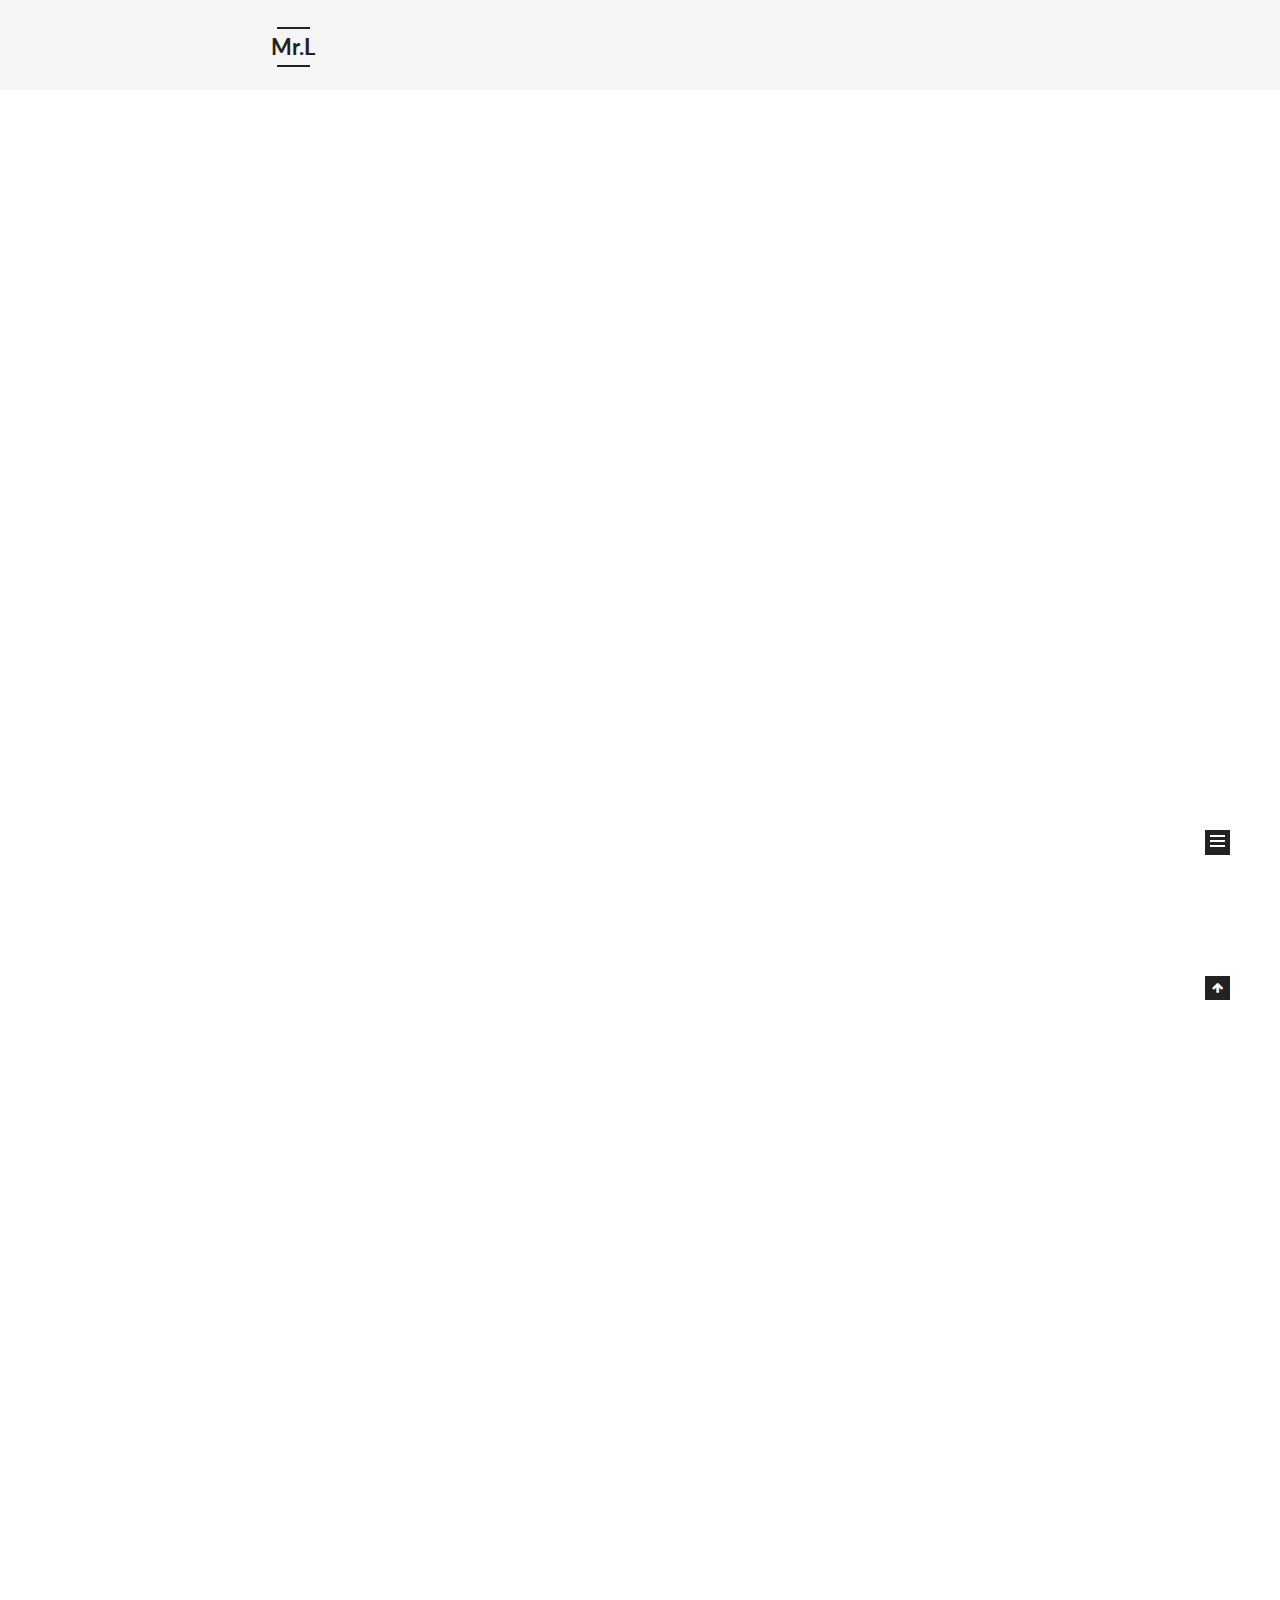
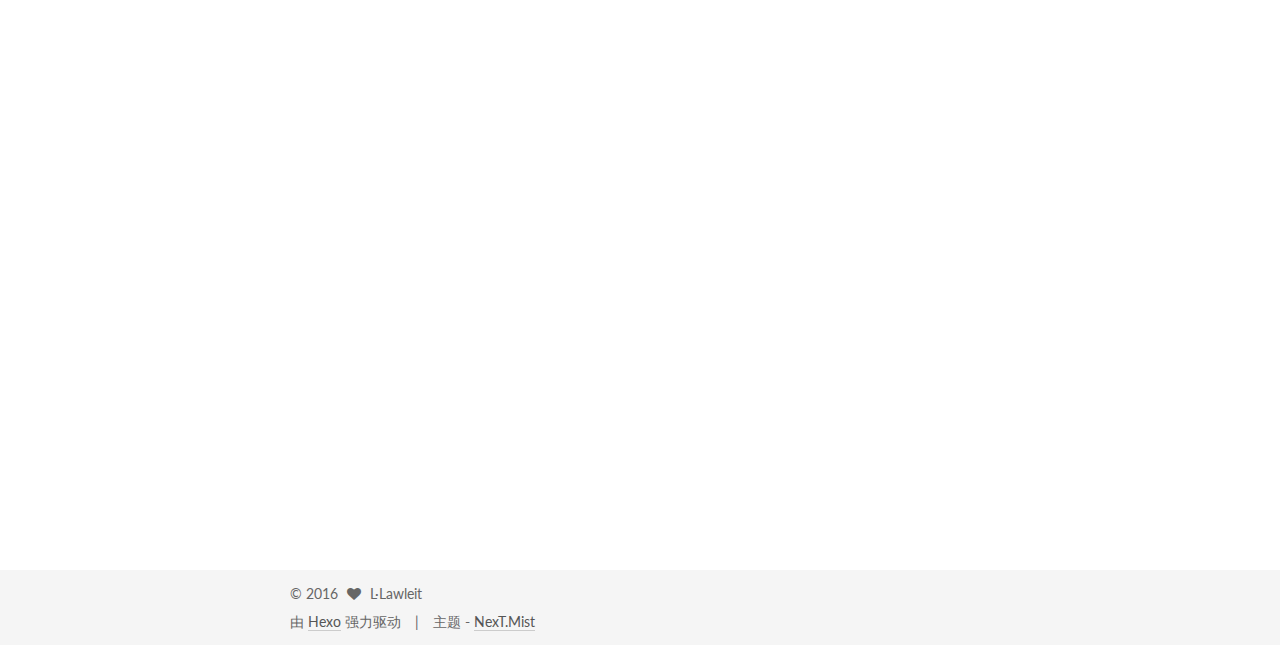
==== commit ea242f33: "Site updated: 2016-10-27 20:28:42" ====
--- a/index.html
+++ b/index.html
@@ -287,9 +287,9 @@
           
             <p>Welcome to <a href="https://hexo.io/" target="_blank" rel="external">Hexo</a>! This is your very first post. Check <a href="https://hexo.io/docs/" target="_blank" rel="external">documentation</a> for more info. If you get any problems when using Hexo, you can find the answer in <a href="https://hexo.io/docs/troubleshooting.html" target="_blank" rel="external">troubleshooting</a> or you can ask me on <a href="https://github.com/hexojs/hexo/issues" target="_blank" rel="external">GitHub</a>.</p>
 <blockquote>
-<h2 id="i-hava-a-question">I hava a question !</h2>
+<p>##I hava a question !</p>
 </blockquote>
-<h3 id="el表达式是如何从valuestack中取值的是objectstack中的还是mapstack"><strong>el表达式是如何从ValueStack中取值的,是ObjectStack中的还是MapStack</strong></h3>
+<p>###<strong>el表达式是如何从ValueStack中取值的,是ObjectStack中的还是MapStack</strong></p>
 
           
         
@@ -384,18 +384,13 @@
         
           
             <p>Welcome to <a href="https://hexo.io/" target="_blank" rel="external">Hexo</a>! This is your very first post. Check <a href="https://hexo.io/docs/" target="_blank" rel="external">documentation</a> for more info. If you get any problems when using Hexo, you can find the answer in <a href="https://hexo.io/docs/troubleshooting.html" target="_blank" rel="external">troubleshooting</a> or you can ask me on <a href="https://github.com/hexojs/hexo/issues" target="_blank" rel="external">GitHub</a>.</p>
-<h2 id="quick-start">Quick Start</h2>
-<h3 id="create-a-new-post">Create a new post</h3>
-<figure class="highlight bash"><table><tr><td class="gutter"><pre><div class="line">1</div></pre></td><td class="code"><pre><div class="line">$ hexo new <span class="string">"My New Post"</span></div></pre></td></tr></table></figure>
+<h2 id="Quick-Start"><a href="#Quick-Start" class="headerlink" title="Quick Start"></a>Quick Start</h2><h3 id="Create-a-new-post"><a href="#Create-a-new-post" class="headerlink" title="Create a new post"></a>Create a new post</h3><figure class="highlight bash"><table><tr><td class="gutter"><pre><div class="line">1</div></pre></td><td class="code"><pre><div class="line">$ hexo new <span class="string">"My New Post"</span></div></pre></td></tr></table></figure>
 <p>More info: <a href="https://hexo.io/docs/writing.html" target="_blank" rel="external">Writing</a></p>
-<h3 id="run-server">Run server</h3>
-<figure class="highlight bash"><table><tr><td class="gutter"><pre><div class="line">1</div></pre></td><td class="code"><pre><div class="line">$ hexo server</div></pre></td></tr></table></figure>
+<h3 id="Run-server"><a href="#Run-server" class="headerlink" title="Run server"></a>Run server</h3><figure class="highlight bash"><table><tr><td class="gutter"><pre><div class="line">1</div></pre></td><td class="code"><pre><div class="line">$ hexo server</div></pre></td></tr></table></figure>
 <p>More info: <a href="https://hexo.io/docs/server.html" target="_blank" rel="external">Server</a></p>
-<h3 id="generate-static-files">Generate static files</h3>
-<figure class="highlight bash"><table><tr><td class="gutter"><pre><div class="line">1</div></pre></td><td class="code"><pre><div class="line">$ hexo generate</div></pre></td></tr></table></figure>
+<h3 id="Generate-static-files"><a href="#Generate-static-files" class="headerlink" title="Generate static files"></a>Generate static files</h3><figure class="highlight bash"><table><tr><td class="gutter"><pre><div class="line">1</div></pre></td><td class="code"><pre><div class="line">$ hexo generate</div></pre></td></tr></table></figure>
 <p>More info: <a href="https://hexo.io/docs/generating.html" target="_blank" rel="external">Generating</a></p>
-<h3 id="deploy-to-remote-sites">Deploy to remote sites</h3>
-<figure class="highlight bash"><table><tr><td class="gutter"><pre><div class="line">1</div></pre></td><td class="code"><pre><div class="line">$ hexo deploy</div></pre></td></tr></table></figure>
+<h3 id="Deploy-to-remote-sites"><a href="#Deploy-to-remote-sites" class="headerlink" title="Deploy to remote sites"></a>Deploy to remote sites</h3><figure class="highlight bash"><table><tr><td class="gutter"><pre><div class="line">1</div></pre></td><td class="code"><pre><div class="line">$ hexo deploy</div></pre></td></tr></table></figure>
 <p>More info: <a href="https://hexo.io/docs/deployment.html" target="_blank" rel="external">Deployment</a></p>
 
           
--- a/css/main.css
+++ b/css/main.css
@@ -1557,7 +1557,7 @@
   width: 4px;
   height: 4px;
   border-radius: 50%;
-  background: #dada0d;
+  background: #fff6a1;
 }
 .links-of-blogroll {
   font-size: 13px;
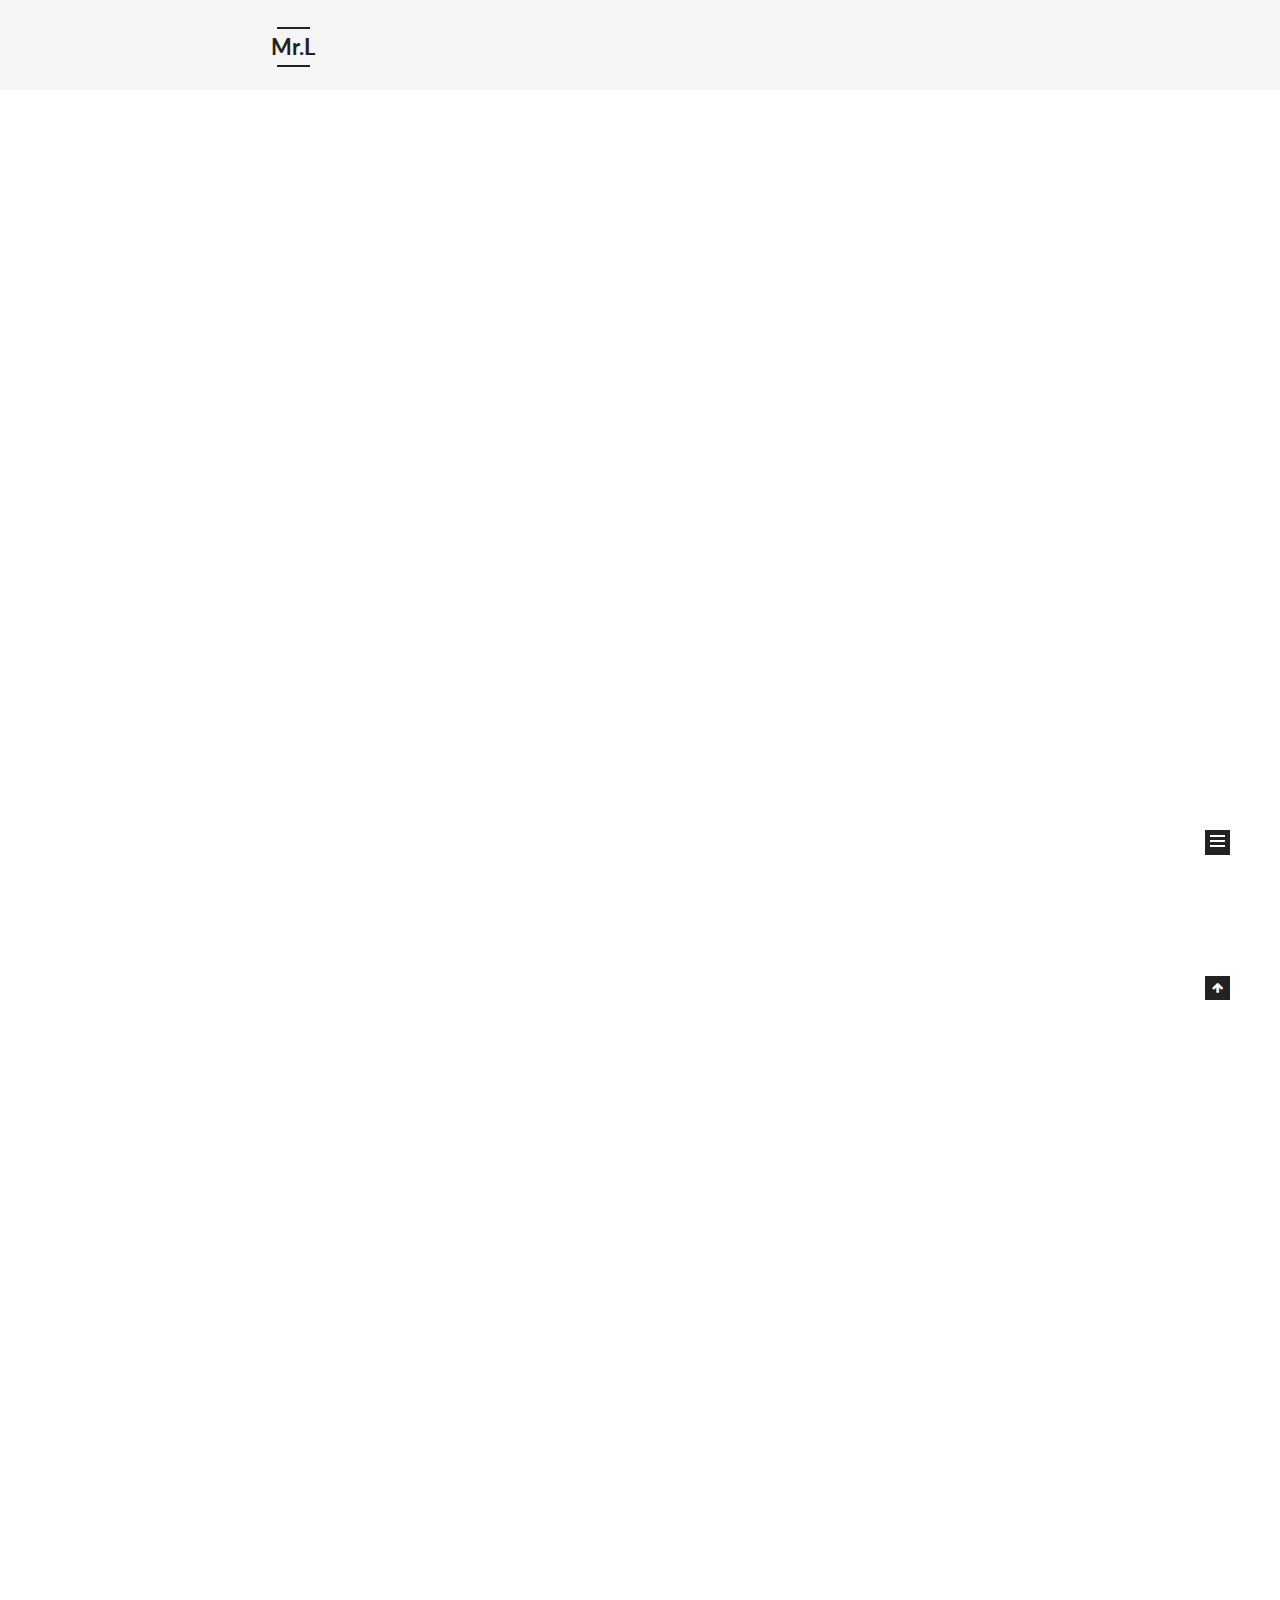
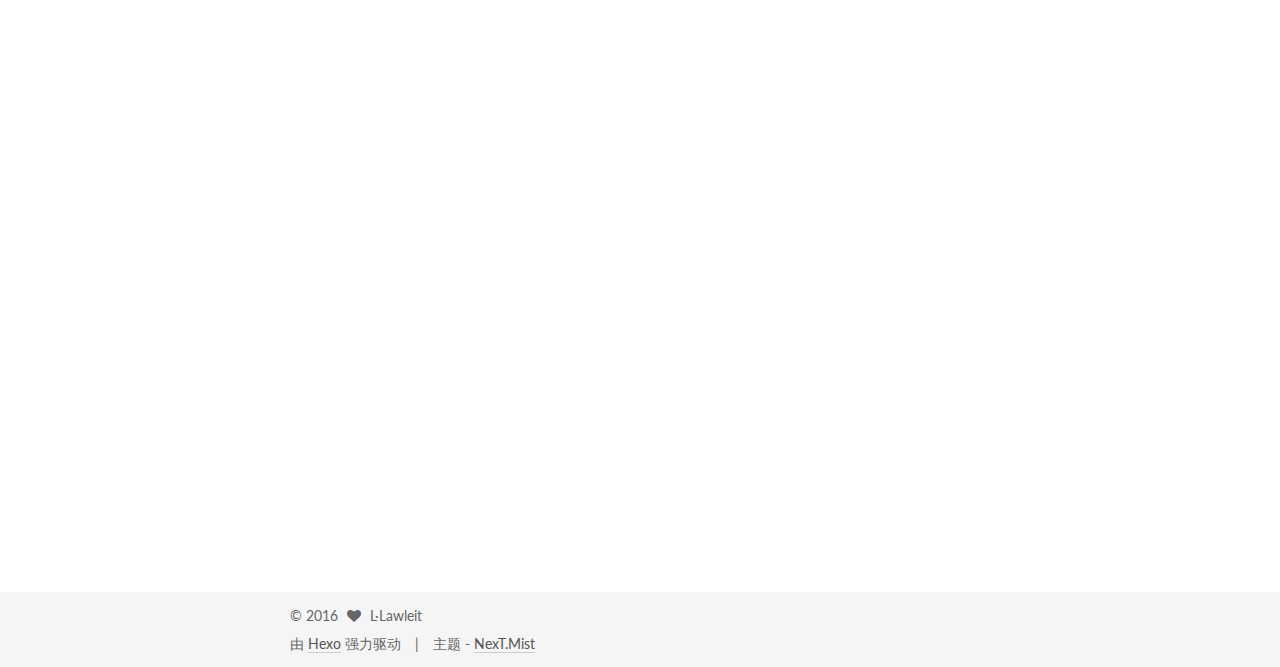
==== commit f95caef8: "Site updated: 2016-10-27 20:54:19" ====
--- a/index.html
+++ b/index.html
@@ -287,9 +287,9 @@
           
             <p>Welcome to <a href="https://hexo.io/" target="_blank" rel="external">Hexo</a>! This is your very first post. Check <a href="https://hexo.io/docs/" target="_blank" rel="external">documentation</a> for more info. If you get any problems when using Hexo, you can find the answer in <a href="https://hexo.io/docs/troubleshooting.html" target="_blank" rel="external">troubleshooting</a> or you can ask me on <a href="https://github.com/hexojs/hexo/issues" target="_blank" rel="external">GitHub</a>.</p>
 <blockquote>
-<p>##I hava a question !</p>
+<h2 id="i-hava-a-question">I hava a question !</h2>
 </blockquote>
-<p>###<strong>el表达式是如何从ValueStack中取值的,是ObjectStack中的还是MapStack</strong></p>
+<h3 id="el表达式是如何从valuestack中取值的是objectstack中的还是mapstack"><strong>el表达式是如何从ValueStack中取值的,是ObjectStack中的还是MapStack</strong></h3>
 
           
         
@@ -384,13 +384,18 @@
         
           
             <p>Welcome to <a href="https://hexo.io/" target="_blank" rel="external">Hexo</a>! This is your very first post. Check <a href="https://hexo.io/docs/" target="_blank" rel="external">documentation</a> for more info. If you get any problems when using Hexo, you can find the answer in <a href="https://hexo.io/docs/troubleshooting.html" target="_blank" rel="external">troubleshooting</a> or you can ask me on <a href="https://github.com/hexojs/hexo/issues" target="_blank" rel="external">GitHub</a>.</p>
-<h2 id="Quick-Start"><a href="#Quick-Start" class="headerlink" title="Quick Start"></a>Quick Start</h2><h3 id="Create-a-new-post"><a href="#Create-a-new-post" class="headerlink" title="Create a new post"></a>Create a new post</h3><figure class="highlight bash"><table><tr><td class="gutter"><pre><div class="line">1</div></pre></td><td class="code"><pre><div class="line">$ hexo new <span class="string">"My New Post"</span></div></pre></td></tr></table></figure>
+<h2 id="quick-start">Quick Start</h2>
+<h3 id="create-a-new-post">Create a new post</h3>
+<figure class="highlight bash"><table><tr><td class="gutter"><pre><div class="line">1</div></pre></td><td class="code"><pre><div class="line">$ hexo new <span class="string">"My New Post"</span></div></pre></td></tr></table></figure>
 <p>More info: <a href="https://hexo.io/docs/writing.html" target="_blank" rel="external">Writing</a></p>
-<h3 id="Run-server"><a href="#Run-server" class="headerlink" title="Run server"></a>Run server</h3><figure class="highlight bash"><table><tr><td class="gutter"><pre><div class="line">1</div></pre></td><td class="code"><pre><div class="line">$ hexo server</div></pre></td></tr></table></figure>
+<h3 id="run-server">Run server</h3>
+<figure class="highlight bash"><table><tr><td class="gutter"><pre><div class="line">1</div></pre></td><td class="code"><pre><div class="line">$ hexo server</div></pre></td></tr></table></figure>
 <p>More info: <a href="https://hexo.io/docs/server.html" target="_blank" rel="external">Server</a></p>
-<h3 id="Generate-static-files"><a href="#Generate-static-files" class="headerlink" title="Generate static files"></a>Generate static files</h3><figure class="highlight bash"><table><tr><td class="gutter"><pre><div class="line">1</div></pre></td><td class="code"><pre><div class="line">$ hexo generate</div></pre></td></tr></table></figure>
+<h3 id="generate-static-files">Generate static files</h3>
+<figure class="highlight bash"><table><tr><td class="gutter"><pre><div class="line">1</div></pre></td><td class="code"><pre><div class="line">$ hexo generate</div></pre></td></tr></table></figure>
 <p>More info: <a href="https://hexo.io/docs/generating.html" target="_blank" rel="external">Generating</a></p>
-<h3 id="Deploy-to-remote-sites"><a href="#Deploy-to-remote-sites" class="headerlink" title="Deploy to remote sites"></a>Deploy to remote sites</h3><figure class="highlight bash"><table><tr><td class="gutter"><pre><div class="line">1</div></pre></td><td class="code"><pre><div class="line">$ hexo deploy</div></pre></td></tr></table></figure>
+<h3 id="deploy-to-remote-sites">Deploy to remote sites</h3>
+<figure class="highlight bash"><table><tr><td class="gutter"><pre><div class="line">1</div></pre></td><td class="code"><pre><div class="line">$ hexo deploy</div></pre></td></tr></table></figure>
 <p>More info: <a href="https://hexo.io/docs/deployment.html" target="_blank" rel="external">Deployment</a></p>
 
           
--- a/css/main.css
+++ b/css/main.css
@@ -1557,7 +1557,7 @@
   width: 4px;
   height: 4px;
   border-radius: 50%;
-  background: #fff6a1;
+  background: #65a1de;
 }
 .links-of-blogroll {
   font-size: 13px;
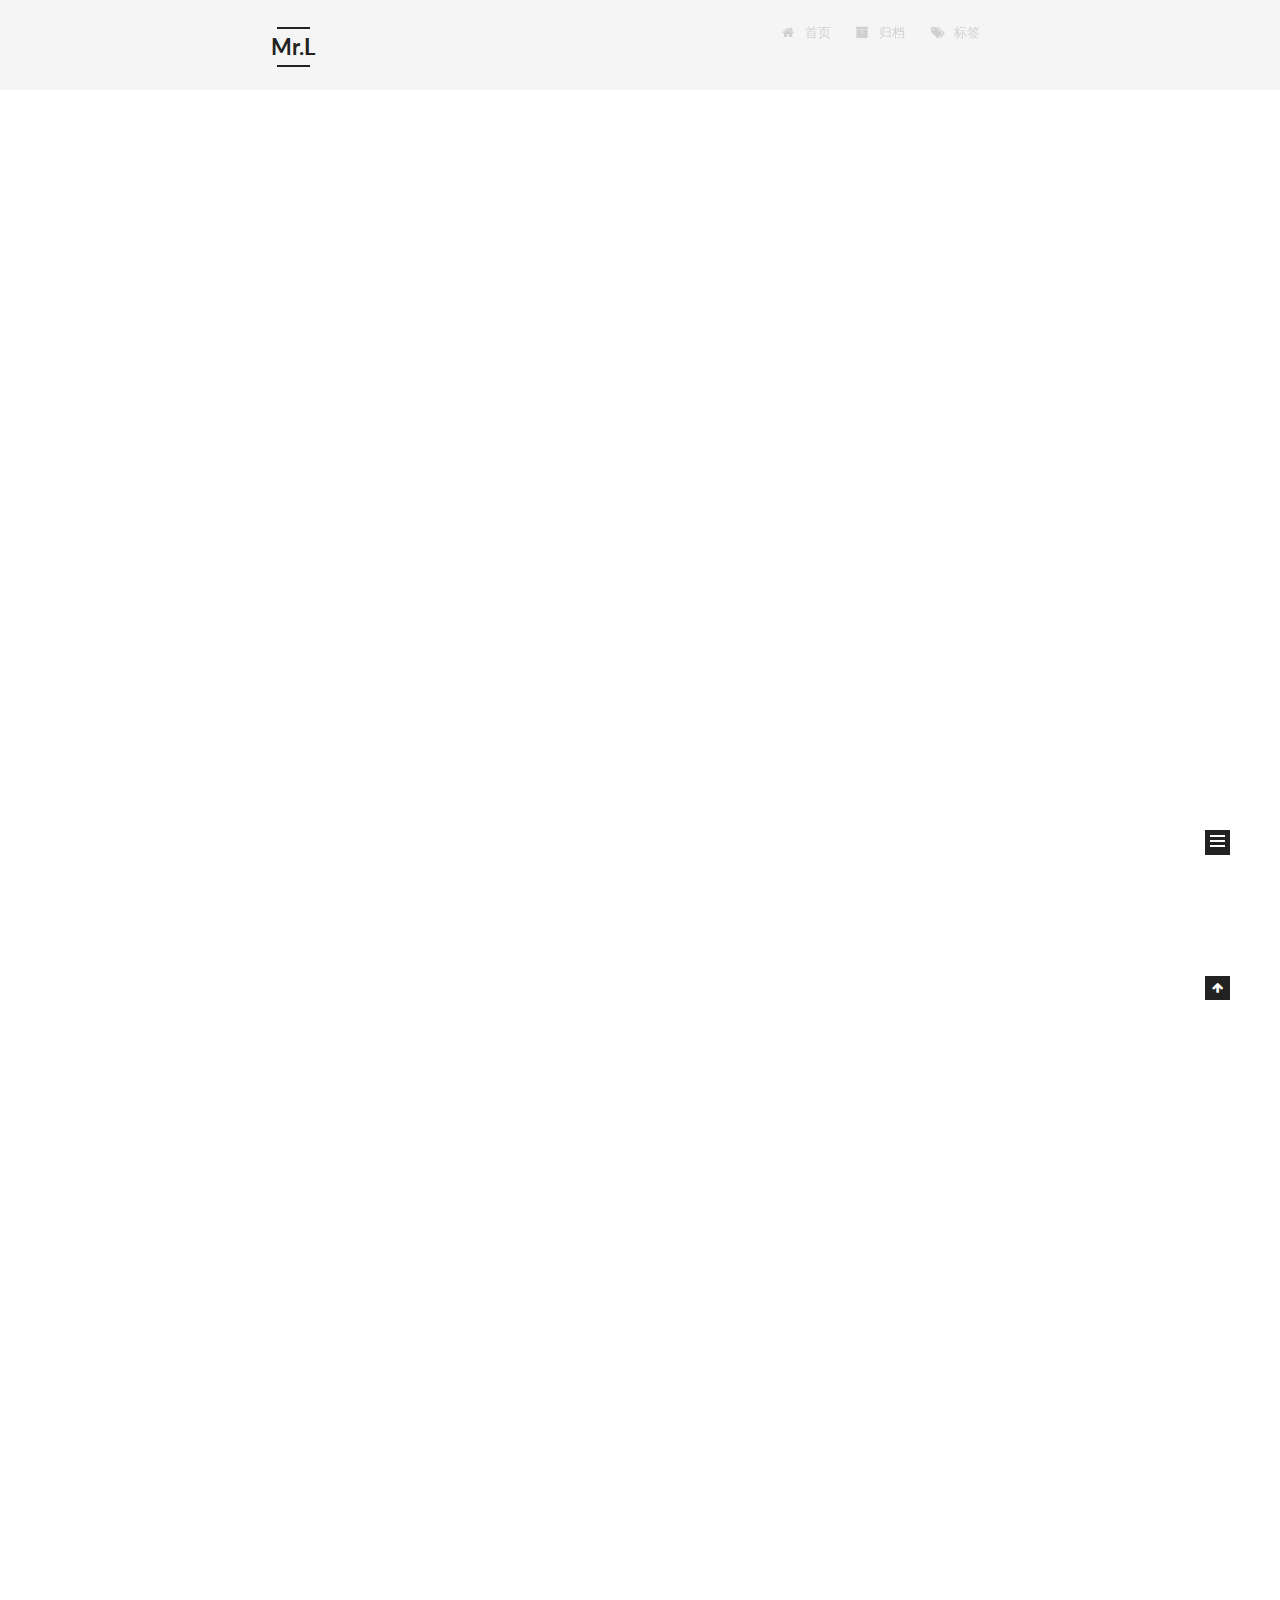
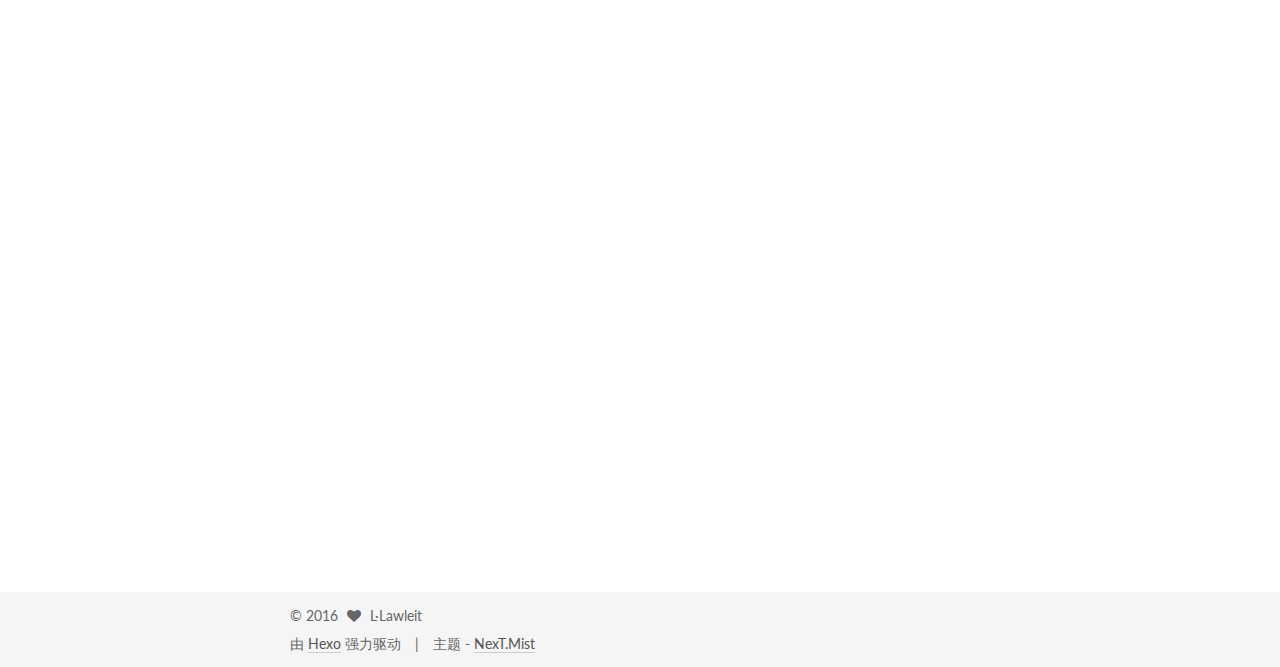
==== commit 1d2eed83: "Site updated: 2016-10-27 21:07:07" ====
--- a/index.html
+++ b/index.html
@@ -722,6 +722,7 @@
   
 
   
+  
 
   
 
--- a/css/main.css
+++ b/css/main.css
@@ -1557,7 +1557,7 @@
   width: 4px;
   height: 4px;
   border-radius: 50%;
-  background: #65a1de;
+  background: #6fd6af;
 }
 .links-of-blogroll {
   font-size: 13px;
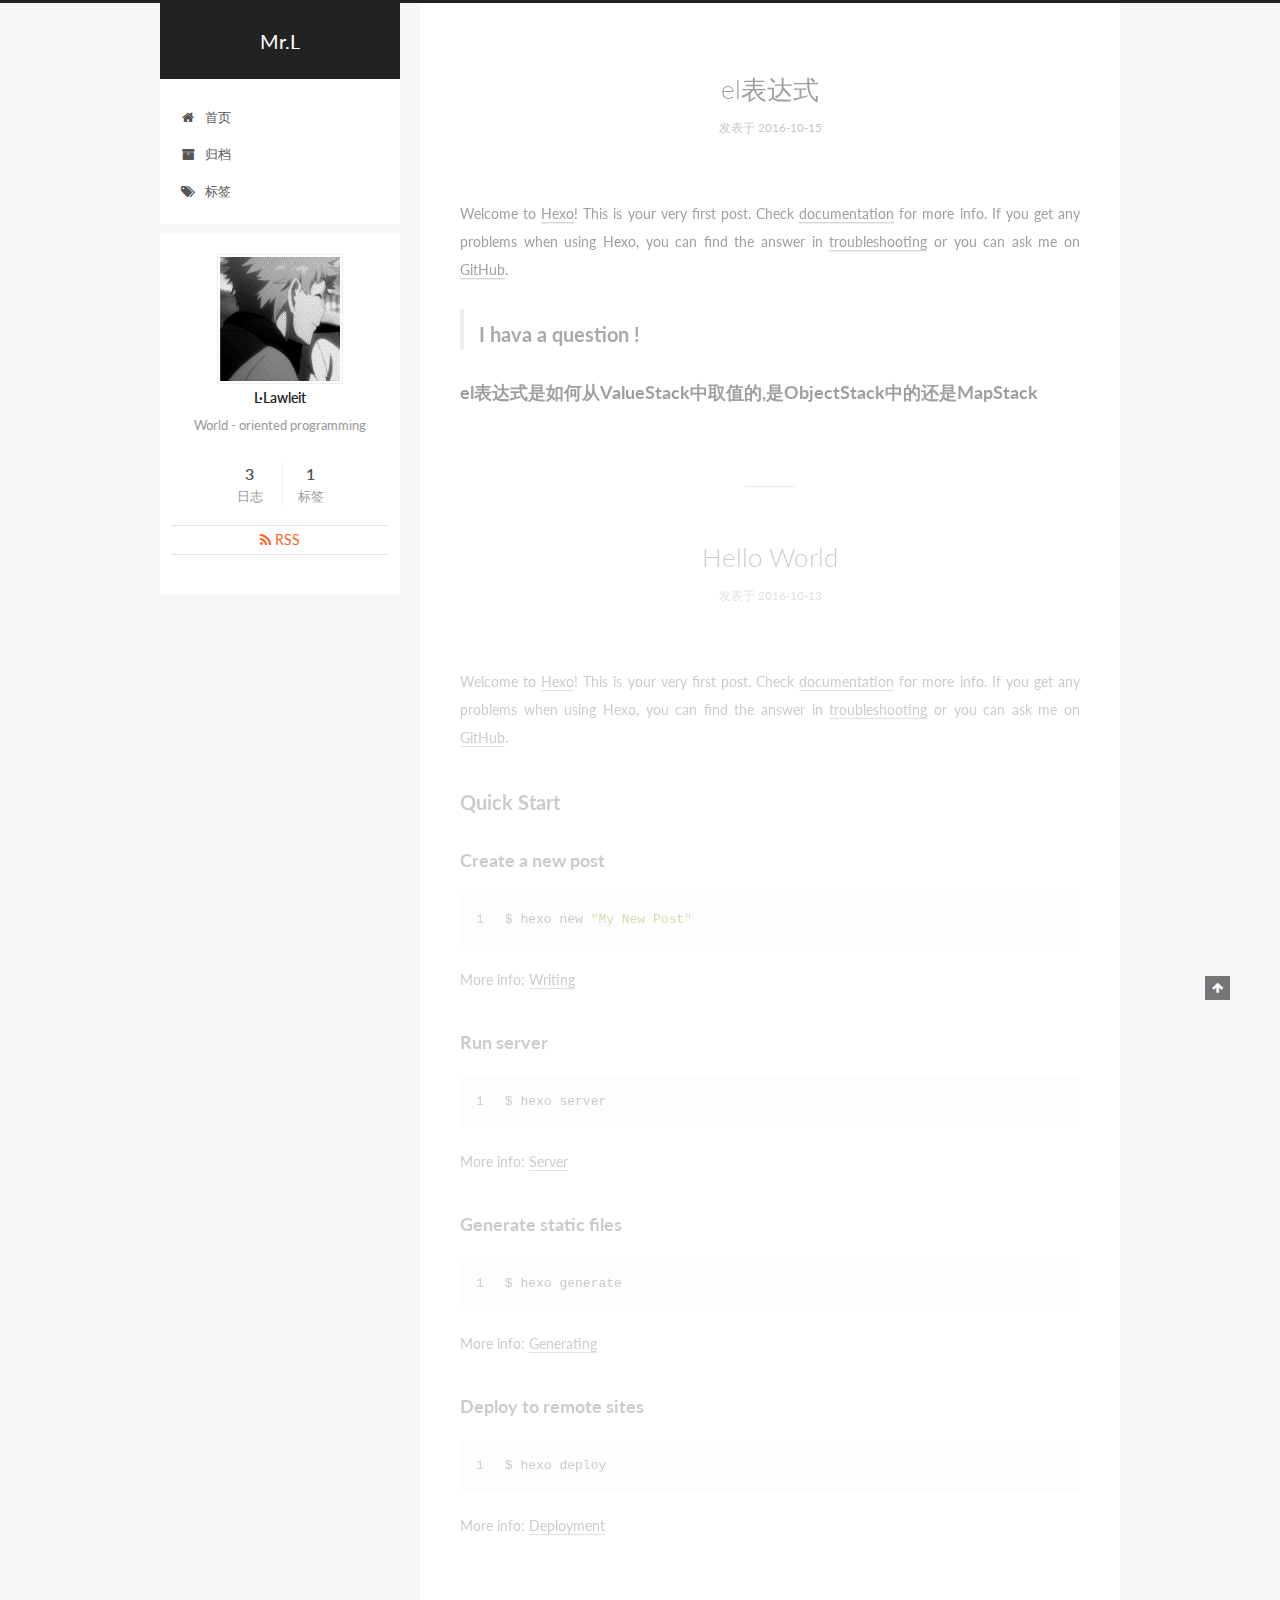
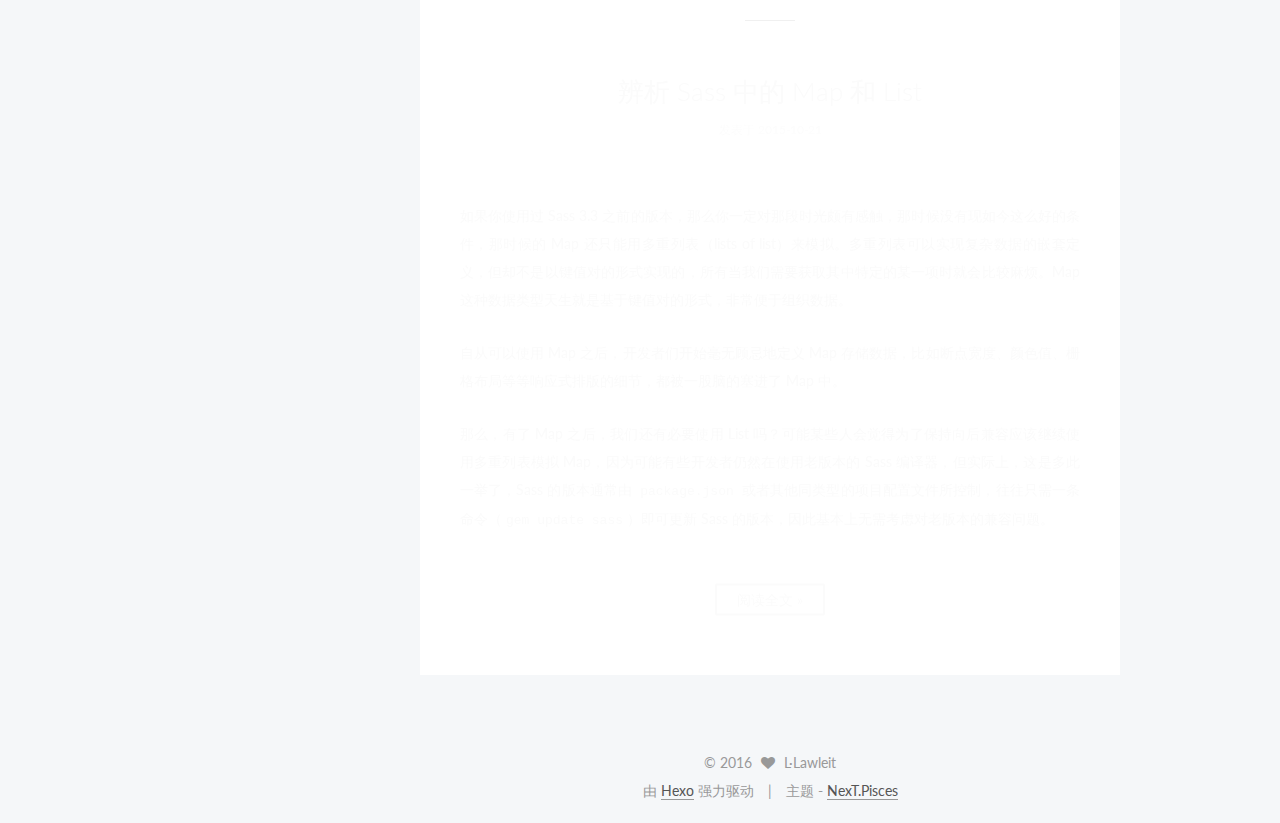
==== commit 7acc21bb: "Site updated: 2016-10-27 21:11:29" ====
--- a/index.html
+++ b/index.html
@@ -5,7 +5,7 @@
   
 
 
-<html class="theme-next mist use-motion">
+<html class="theme-next pisces use-motion">
 <head>
   <meta charset="UTF-8"/>
 <meta http-equiv="X-UA-Compatible" content="IE=edge,chrome=1" />
@@ -101,7 +101,7 @@
 <script type="text/javascript" id="hexo.configuration">
   var NexT = window.NexT || {};
   var CONFIG = {
-    scheme: 'Mist',
+    scheme: 'Pisces',
     sidebar: {"position":"left","display":"post"},
     fancybox: true,
     motion: true,
@@ -632,7 +632,7 @@
 <div class="theme-info">
   主题 -
   <a class="theme-link" href="https://github.com/iissnan/hexo-theme-next">
-    NexT.Mist
+    NexT.Pisces
   </a>
 </div>
 
@@ -698,6 +698,13 @@
   
   
 
+
+  <script type="text/javascript" src="/js/src/affix.js?v=5.0.2"></script>
+
+  <script type="text/javascript" src="/js/src/schemes/pisces.js?v=5.0.2"></script>
+
+
+
   
 
   
--- a/css/main.css
+++ b/css/main.css
@@ -226,51 +226,51 @@
   margin: 20px 0 15px;
 }
 h1 {
-  font-size: 24px;
+  font-size: 22px;
 }
 @media (max-width: 767px) {
   h1 {
-    font-size: 20px;
+    font-size: 18px;
   }
 }
 h2 {
-  font-size: 22px;
+  font-size: 20px;
 }
 @media (max-width: 767px) {
   h2 {
-    font-size: 18px;
+    font-size: 16px;
   }
 }
 h3 {
-  font-size: 20px;
+  font-size: 18px;
 }
 @media (max-width: 767px) {
   h3 {
-    font-size: 16px;
+    font-size: 14px;
   }
 }
 h4 {
-  font-size: 18px;
+  font-size: 16px;
 }
 @media (max-width: 767px) {
   h4 {
-    font-size: 14px;
+    font-size: 12px;
   }
 }
 h5 {
-  font-size: 16px;
+  font-size: 14px;
 }
 @media (max-width: 767px) {
   h5 {
-    font-size: 12px;
+    font-size: 10px;
   }
 }
 h6 {
-  font-size: 14px;
+  font-size: 12px;
 }
 @media (max-width: 767px) {
   h6 {
-    font-size: 10px;
+    font-size: 8px;
   }
 }
 p {
@@ -737,7 +737,7 @@
   font-size: 14px;
   color: #fff;
   background: #222;
-  border: 2px solid #222;
+  border: 2px solid #555;
   text-decoration: none;
   border-radius: 0;
   transition-property: background-color;
@@ -748,8 +748,8 @@
 .btn:hover,
 .post-more-link .btn:hover {
   border-color: #222;
-  color: #222;
-  background: #fff;
+  color: #fff;
+  background: #222;
 }
 .btn-bar {
   display: block;
@@ -854,7 +854,7 @@
   width: 25px;
   background: #222;
   font-size: 12px;
-  opacity: 1;
+  opacity: 0.6;
   color: #fff;
   cursor: pointer;
   text-align: center;
@@ -875,7 +875,7 @@
   }
 }
 .back-to-top.back-to-top-on {
-  bottom: 19px;
+  bottom: 40px;
 }
 .header {
   background: #fff;
@@ -889,7 +889,7 @@
 }
 .site-meta {
   margin: 0;
-  text-align: left;
+  text-align: center;
 }
 @media (max-width: 767px) {
   .site-meta {
@@ -900,12 +900,12 @@
   position: relative;
   display: inline-block;
   padding: 0 40px;
-  color: #222;
+  color: #fff;
   background: #222;
   border-bottom: none;
 }
 .brand:hover {
-  color: #222;
+  color: #fff;
 }
 .logo {
   display: inline-block;
@@ -924,7 +924,7 @@
 .site-subtitle {
   margin-top: 10px;
   font-size: 13px;
-  color: #999;
+  color: #ddd;
 }
 .use-motion .brand {
   opacity: 0;
@@ -997,7 +997,8 @@
   transition-timing-function: ease-in-out;
   transition-delay: 0s;
 }
-.menu .menu-item a:hover {
+.menu .menu-item a:hover,
+.menu-item-active a {
   border-bottom-color: #222;
 }
 .menu .menu-item .fa {
@@ -1119,7 +1120,7 @@
 .posts-collapse {
   position: relative;
   z-index: 1010;
-  margin-left: 0;
+  margin-left: 55px;
 }
 .posts-collapse::after {
   content: " ";
@@ -1225,7 +1226,7 @@
   font-size: 26px;
   text-align: center;
   word-break: break-word;
-  font-weight: 400;
+  font-weight: 300;
 }
 @media (max-width: 767px) {
   .posts-expand .post-title {
@@ -1319,8 +1320,8 @@
 .post-more-link .btn {
   color: #555;
   font-size: 14px;
-  background: transparent;
-  border-radius: 0;
+  background: #fff;
+  border-radius: 2px;
   line-height: 2;
 }
 .posts-expand .post-tags {
@@ -1473,20 +1474,20 @@
   display: block;
   margin: 0 auto;
   padding: 2px;
-  max-width: 96px;
+  max-width: 120px;
   height: auto;
-  border: 2px solid #333;
+  border: 1px solid #eee;
 }
 .site-author-name {
-  margin: 5px 0 0;
+  margin: 0;
   text-align: center;
-  color: #f5f5f5;
-  font-weight: normal;
+  color: #222;
+  font-weight: 600;
 }
 .site-description {
-  margin-top: 5px;
+  margin-top: 0;
   text-align: center;
-  font-size: 14px;
+  font-size: 13px;
   color: #999;
 }
 .site-state {
@@ -1498,7 +1499,7 @@
 .site-state-item {
   display: inline-block;
   padding: 0 15px;
-  border-left: 1px solid #333;
+  border-left: 1px solid #eee;
 }
 .site-state-item:first-child {
   border-left: none;
@@ -1511,11 +1512,11 @@
   text-align: center;
   color: inherit;
   font-weight: 600;
-  font-size: 18px;
+  font-size: 16px;
 }
 .site-state-item-name {
   font-size: 13px;
-  color: inherit;
+  color: #999;
 }
 .feed-link {
   margin-top: 20px;
@@ -1557,7 +1558,7 @@
   width: 4px;
   height: 4px;
   border-radius: 50%;
-  background: #6fd6af;
+  background: #49582d;
 }
 .links-of-blogroll {
   font-size: 13px;
@@ -1586,7 +1587,7 @@
   color: #555;
 }
 .sidebar-nav li:hover {
-  color: #f5f5f5;
+  color: #fc6423;
 }
 .page-post-detail .sidebar-nav-toc {
   padding: 0 5px;
@@ -1595,11 +1596,11 @@
   margin-left: 10px;
 }
 .sidebar-nav .sidebar-nav-active {
-  color: #87daff;
-  border-bottom-color: #87daff;
+  color: #fc6423;
+  border-bottom-color: #fc6423;
 }
 .sidebar-nav .sidebar-nav-active:hover {
-  color: #87daff;
+  color: #fc6423;
 }
 .sidebar-panel {
   display: none;
@@ -1632,12 +1633,12 @@
   transition-timing-function: ease-in-out;
   transition-delay: 0s;
   transition-property: all;
-  color: #999;
-  border-bottom-color: #555;
+  color: #666;
+  border-bottom-color: #ccc;
 }
 .post-toc ol a:hover {
-  color: #ccc;
-  border-bottom-color: #ccc;
+  color: #000;
+  border-bottom-color: #000;
 }
 .post-toc .nav-item {
   overflow: hidden;
@@ -1658,14 +1659,14 @@
   display: block;
 }
 .post-toc .nav .active > a {
-  color: #87daff;
-  border-bottom-color: #87daff;
+  color: #fc6423;
+  border-bottom-color: #fc6423;
 }
 .post-toc .nav .active-current > a {
-  color: #87daff;
+  color: #fc6423;
 }
 .post-toc .nav .active-current > a:hover {
-  color: #87daff;
+  color: #fc6423;
 }
 .footer {
   font-size: 14px;
@@ -2050,6 +2051,28 @@
   top: 42%;
   color: #ccc;
 }
+.busuanzi-count:before {
+  content: " ";
+  float: left;
+  width: 260px;
+  min-height: 25px;
+}
+@media (min-width: 768px) and (max-width: 991px) {
+  .busuanzi-count {
+    width: auto;
+  }
+  .busuanzi-count:before {
+    display: none;
+  }
+}
+@media (max-width: 767px) {
+  .busuanzi-count {
+    width: auto;
+  }
+  .busuanzi-count:before {
+    display: none;
+  }
+}
 .site-uv,
 .site-pv,
 .page-pv {
@@ -2121,323 +2144,395 @@
   padding-left: 10px;
 }
 .page-post-detail .sidebar-toggle-line {
-  background: #87daff;
+  background: #fc6423;
 }
 .page-post-detail .comments {
   overflow: hidden;
 }
-h1,
-h2,
-h3,
-h4,
-h5,
-h6 {
-  margin: 20px 0 10px;
-}
-p {
-  margin: 0 0 25px 0;
-}
-a {
-  border-bottom-color: #ccc;
-}
-hr {
-  margin: 20px 0;
-  height: 2px;
-}
-.main-inner {
-  margin-top: 80px;
+body {
+  background: #f5f7f9;
+}
+@media (min-width: 992px) {
+  .full-image.full-image.full-image {
+    max-width: none;
+    width: 118%;
+    margin: 0 -9%;
+  }
 }
 .header {
-  background: #f5f5f5;
+  position: relative;
+  margin: 0 auto;
+  width: 960px;
+}
+@media (min-width: 768px) and (max-width: 991px) {
+  .header {
+    width: auto;
+  }
+}
+@media (max-width: 767px) {
+  .header {
+    width: auto;
+  }
 }
 .header-inner {
-  padding: 25px 0 20px;
-}
-.header-inner:before,
-.header-inner:after {
+  position: absolute;
+  top: 0;
+  overflow: hidden;
+  padding: 0;
+  width: 240px;
+  background: #fff;
+}
+@media (min-width: 1600px) {
+  .container .header-inner {
+    width: 240px;
+  }
+}
+@media (min-width: 768px) and (max-width: 991px) {
+  .header-inner {
+    position: relative;
+    width: auto;
+  }
+}
+@media (max-width: 767px) {
+  .header-inner {
+    position: relative;
+    width: auto;
+  }
+}
+.main:before,
+.main:after {
   content: " ";
   display: table;
 }
-.header-inner:after {
+.main:after {
   clear: both;
 }
-@media (max-width: 767px) {
-  .header-inner {
+@media (min-width: 768px) and (max-width: 991px) {
+  .main {
+    padding-bottom: 100px;
+  }
+}
+@media (max-width: 767px) {
+  .main {
+    padding-bottom: 100px;
+  }
+}
+.container .main-inner {
+  width: 960px;
+}
+@media (min-width: 768px) and (max-width: 991px) {
+  .container .main-inner {
     width: auto;
-    margin-bottom: 50px;
-    padding: 10px;
-  }
+  }
+}
+@media (max-width: 767px) {
+  .container .main-inner {
+    width: auto;
+  }
+}
+.content-wrap {
+  float: right;
+  box-sizing: border-box;
+  padding: 40px;
+  width: 700px;
+  background: #fff;
+  min-height: 700px;
+}
+@media (min-width: 768px) and (max-width: 991px) {
+  .content-wrap {
+    width: 100%;
+    padding: 20px;
+  }
+}
+@media (max-width: 767px) {
+  .content-wrap {
+    width: 100%;
+    padding: 20px;
+    min-height: auto;
+  }
+}
+.sidebar {
+  position: static;
+  float: left;
+  margin-top: 300px;
+  width: 240px;
+  background: #fff;
+  box-shadow: none;
+}
+@media (min-width: 768px) and (max-width: 991px) {
+  .sidebar {
+    display: none;
+  }
+}
+@media (max-width: 767px) {
+  .sidebar {
+    display: none;
+  }
+}
+.sidebar-toggle {
+  display: none;
+}
+.footer-inner {
+  width: 960px;
+}
+.footer-inner:before {
+  content: " ";
+  float: left;
+  width: 260px;
+  min-height: 50px;
+}
+@media (min-width: 768px) and (max-width: 991px) {
+  .footer-inner {
+    width: auto;
+  }
+  .footer-inner:before {
+    display: none;
+  }
+}
+@media (max-width: 767px) {
+  .footer-inner {
+    width: auto;
+  }
+  .footer-inner:before {
+    display: none;
+  }
+}
+.sidebar-position-right .header-inner {
+  right: 0;
+}
+.sidebar-position-right .content-wrap {
+  float: left;
+}
+.sidebar-position-right .sidebar {
+  float: right;
+}
+.sidebar-position-right .footer-inner:before {
+  float: right;
 }
 .site-meta {
-  float: left;
-  margin-left: -20px;
-  line-height: normal;
-}
-@media (max-width: 767px) {
+  padding: 20px 0;
+  color: #fff;
+  background: #222;
+}
+@media (min-width: 768px) and (max-width: 991px) {
   .site-meta {
-    margin-left: 10px;
-  }
-}
-.site-meta .brand {
-  padding: 2px 1px;
+    box-shadow: 0 0 16px rgba(0,0,0,0.5);
+  }
+}
+@media (max-width: 767px) {
+  .site-meta {
+    box-shadow: 0 0 16px rgba(0,0,0,0.5);
+  }
+}
+.brand {
+  display: block;
+  padding: 0;
   background: none;
 }
-@media (max-width: 767px) {
-  .site-meta .brand {
-    display: block;
-  }
-}
-.site-meta .logo {
-  display: none;
-}
-.site-meta .site-title {
-  font-size: 22px;
-  font-weight: bolder;
-}
-@media (max-width: 767px) {
-  .site-meta .site-title {
-    line-height: 34px;
-  }
-}
-.logo-line-before,
-.logo-line-after {
-  display: block;
-  overflow: hidden;
-  margin: 0 auto;
-  width: 75%;
-}
-@media (max-width: 767px) {
-  .logo-line-before,
-  .logo-line-after {
-    display: none;
-  }
-}
-.logo-line-before i,
-.logo-line-after i {
-  position: relative;
-  display: block;
-  height: 2px;
-  background: #222;
-}
-@media (max-width: 767px) {
-  .logo-line-before i,
-  .logo-line-after i {
-    height: 3px;
-  }
-}
-.use-motion .logo-line-before i {
-  left: -100%;
-}
-.use-motion .logo-line-after i {
-  right: -100%;
+.brand:hover {
+  color: #fff;
 }
 .site-subtitle {
-  display: none;
-}
-.site-nav-toggle {
-  position: static;
-  float: right;
-}
-.menu {
-  float: right;
-  margin: 8px 0 0 0;
-}
-@media (max-width: 767px) {
-  .menu {
-    margin: 20px 0 0 0;
-    padding: 0;
-  }
-}
-.menu br {
-  display: none;
-}
-.menu .menu-item {
   margin: 0;
-}
-@media (max-width: 767px) {
-  .menu .menu-item {
-    display: block;
-  }
-}
-.menu .menu-item a {
-  padding: 0 10px;
-  background: none;
-  border: none;
-  border-radius: 2px;
-  transition-property: background;
-}
-@media (max-width: 767px) {
-  .menu .menu-item a {
-    text-align: left;
-  }
-}
-.menu .menu-item a:hover {
-  background: #e1e1e1;
-}
-.menu a::before {
-  display: none;
-}
-@media (max-width: 767px) {
-  .menu a::before {
-    display: block;
-  }
-}
-@media (max-width: 767px) {
-  .menu {
-    float: none;
-  }
 }
 .site-search form {
   display: none;
 }
-.posts-expand {
-  padding-top: 0;
-}
-.posts-expand .post-title,
-.posts-expand .post-meta {
+.site-nav {
+  border-top: none;
+}
+@media (min-width: 768px) and (max-width: 991px) {
+  .site-nav {
+    display: none !important;
+  }
+}
+@media (min-width: 768px) and (max-width: 991px) {
+  .site-nav-on {
+    display: block !important;
+  }
+}
+.menu .menu-item {
+  display: block;
+  margin: 0;
+  list-style: none;
+}
+.menu .menu-item a {
+  position: relative;
+  box-sizing: border-box;
+  padding: 5px 20px;
   text-align: left;
-}
-@media (max-width: 767px) {
-  .posts-expand .post-title,
-  .posts-expand .post-meta {
-    text-align: center;
-  }
-}
-.posts-expand .post-eof {
+  line-height: inherit;
+  transition-property: background-color;
+  transition-duration: 0.2s;
+  transition-timing-function: ease-in-out;
+  transition-delay: 0s;
+}
+.menu .menu-item a:hover,
+.menu-item-active a {
+  background: #f9f9f9;
+  border-bottom-color: #fff;
+}
+.menu .menu-item br {
   display: none;
 }
-.posts-expand .post {
-  margin-top: 120px;
-}
-.posts-expand .post:first-child {
+.menu-item-active a:after {
+  content: " ";
+  position: absolute;
+  top: 50%;
+  margin-top: -3px;
+  right: 15px;
+  width: 6px;
+  height: 6px;
+  border-radius: 50%;
+  background-color: #bbb;
+}
+.btn-bar {
+  background-color: #fff;
+}
+.site-nav-toggle {
+  top: 20px;
+  left: 20px;
+}
+@media (min-width: 768px) and (max-width: 991px) {
+  .site-nav-toggle {
+    display: block;
+  }
+}
+.use-motion .sidebar .motion-element {
+  opacity: 1;
+}
+.sidebar {
+  display: none;
+  right: auto;
+  bottom: auto;
+  -webkit-transform: none;
+}
+.sidebar-inner {
+  box-sizing: border-box;
+  width: 240px;
+  color: #555;
+  background: #fff;
+}
+.sidebar-inner.affix {
+  position: fixed;
+  top: 0;
+}
+.site-overview {
+  margin: 0 2px;
+  text-align: left;
+}
+.site-author:before,
+.site-author:after {
+  content: " ";
+  display: table;
+}
+.site-author:after {
+  clear: both;
+}
+.sidebar a {
+  color: #555;
+}
+.sidebar a:hover {
+  color: #222;
+}
+.links-of-author-item a:before {
+  display: none;
+}
+.links-of-author-item a {
+  border-bottom: none;
+  text-decoration: underline;
+}
+.feed-link {
+  border-top: 1px dotted #ccc;
+  border-bottom: 1px dotted #ccc;
+  text-align: center;
+}
+.feed-link a {
+  display: block;
+  color: #fc6423;
+  border: none;
+}
+.feed-link a:hover {
+  background: none;
+  color: #e34603;
+}
+.feed-link a:hover i {
+  color: #e34603;
+}
+.links-of-author:before,
+.links-of-author:after {
+  content: " ";
+  display: table;
+}
+.links-of-author:after {
+  clear: both;
+}
+.links-of-author-item {
+  float: left;
+  margin: 5px 0 0;
+  width: 50%;
+}
+.links-of-author-item a {
+  box-sizing: border-box;
+  display: inline-block;
+  margin-right: 0;
+  margin-bottom: 0;
+  padding: 0 5px;
+  overflow: hidden;
+  white-space: nowrap;
+  text-overflow: ellipsis;
+}
+.links-of-author-item a {
+  display: block;
+  text-decoration: none;
+}
+.links-of-author-item a:hover {
+  border-radius: 4px;
+  background: #eee;
+}
+.links-of-author-item .fa {
+  margin-right: 2px;
+  font-size: 16px;
+}
+.links-of-author-item .fa-globe {
+  font-size: 15px;
+}
+.links-of-blogroll {
+  margin-top: 20px;
+  padding: 3px 0 0;
+  border-top: 1px dotted #ccc;
+}
+.links-of-blogroll-title {
   margin-top: 0;
 }
-.posts-expand .post-meta {
-  margin-top: 5px;
-  margin-bottom: 20px;
-}
-.posts-expand .post-title {
-  position: relative;
-  font-size: 26px;
-  font-weight: 400;
-}
-@media (max-width: 767px) {
-  .posts-expand .post-title {
-    font-size: 20px;
-  }
-}
-@media (min-width: 1600px) {
-  .posts-expand .post-title {
-    font-size: 26px;
-  }
-}
-.posts-expand .post-title:hover:before {
-  background: #222;
-}
-.posts-expand .post-body img {
-  margin: 0;
-}
-.posts-expand .post-tags {
-  text-align: left;
-}
-.posts-expand .post-tags a {
-  padding: 1px 5px;
-  background: #f5f5f5;
-  border-bottom: none;
-}
-.posts-expand .post-tags a:hover {
-  background: #ccc;
-}
-.posts-expand .post-nav {
-  margin-top: 40px;
-}
-.post-more-link {
-  margin-top: 20px;
-  text-align: left;
-}
-.post-more-link a {
+.links-of-blogroll-item {
   padding: 0;
-  font-size: 14px;
-  color: #666;
-  background: none;
-  border: none;
-  border-bottom: 2px solid #666;
-  transition-property: border;
-}
-@media (max-width: 767px) {
-  .post-more-link a {
-    font-size: 12px;
-  }
-}
-@media (min-width: 1600px) {
-  .post-more-link a {
-    font-size: 16px;
-  }
-}
-.post-more-link a:hover {
-  border-bottom-color: #222;
+}
+.links-of-blogroll-inline:before,
+.links-of-blogroll-inline:after {
+  content: " ";
+  display: table;
+}
+.links-of-blogroll-inline:after {
+  clear: both;
 }
 .links-of-blogroll-inline .links-of-blogroll-item {
-  display: inline-block;
-}
-.btn {
-  padding: 0 10px;
-  border-width: 2px;
-  border-radius: 0;
-}
-.headband {
-  display: none;
-}
-.site-search {
-  position: relative;
-  float: right;
-  margin-top: 5px;
-  padding-top: 3px;
-}
-@media (max-width: 767px) {
-  .site-search {
-    float: none;
-    padding: 0 10px;
-  }
-}
-@media (max-width: 767px) {
-  .container .main-inner {
-    width: auto;
-  }
-}
-.page-post-detail .post-title,
-.page-post-detail .post-meta {
-  text-align: center;
-}
-.page-post-detail .post-title:before {
-  display: none;
-}
-.page-post-detail .post-meta {
-  margin-bottom: 60px;
-}
-.pagination {
-  margin: 120px 0 0;
-  text-align: left;
-}
-@media (max-width: 767px) {
-  .pagination {
-    margin: 80px 10px 0;
-    text-align: center;
-  }
-}
-.footer {
-  margin-top: 80px;
-  padding: 10px 0;
-  background: #f5f5f5;
-  color: #666;
-}
-.footer-inner {
-  margin: 0 auto;
-  text-align: left;
-}
-@media (max-width: 767px) {
-  .footer-inner {
-    width: auto;
-    text-align: center;
-  }
-}
+  float: left;
+  margin: 5px 0 0;
+  width: 50%;
+}
+.links-of-blogroll-inline .links-of-blogroll-item a {
+  box-sizing: border-box;
+  display: inline-block;
+  margin-right: 0;
+  margin-bottom: 0;
+  padding: 0 5px;
+  overflow: hidden;
+  white-space: nowrap;
+  text-overflow: ellipsis;
+}
+@media (max-width: 767px) {
+  .post-body {
+    text-align: justify;
+  }
+}
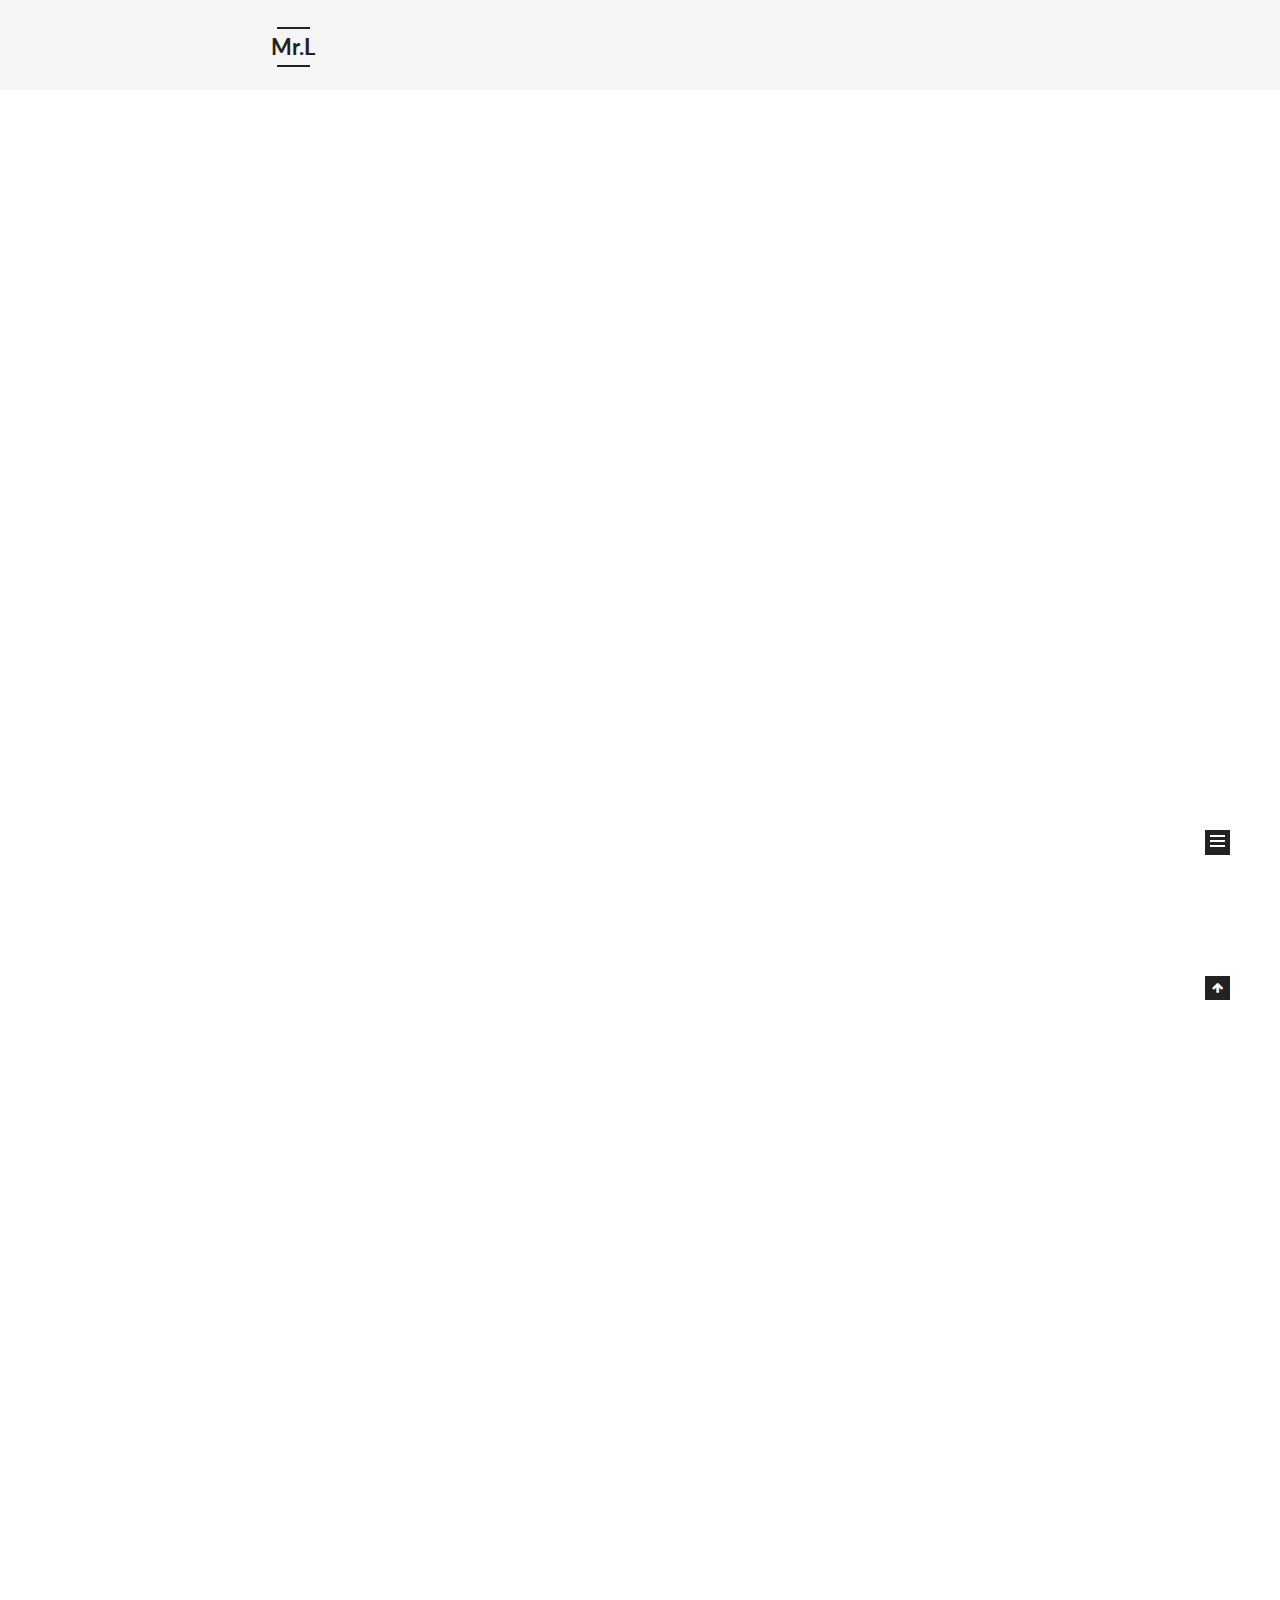
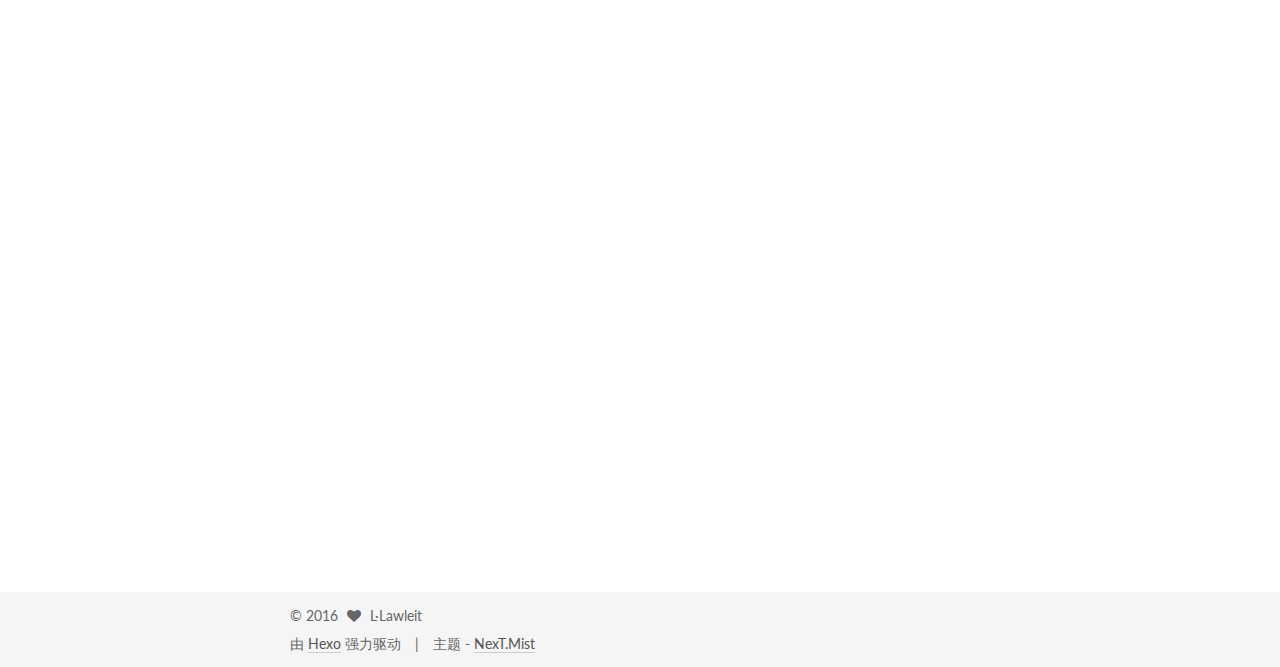
==== commit 68cf672b: "Site updated: 2016-10-27 21:32:48" ====
--- a/index.html
+++ b/index.html
@@ -5,7 +5,7 @@
   
 
 
-<html class="theme-next pisces use-motion">
+<html class="theme-next mist use-motion">
 <head>
   <meta charset="UTF-8"/>
 <meta http-equiv="X-UA-Compatible" content="IE=edge,chrome=1" />
@@ -101,7 +101,7 @@
 <script type="text/javascript" id="hexo.configuration">
   var NexT = window.NexT || {};
   var CONFIG = {
-    scheme: 'Pisces',
+    scheme: 'Mist',
     sidebar: {"position":"left","display":"post"},
     fancybox: true,
     motion: true,
@@ -632,7 +632,7 @@
 <div class="theme-info">
   主题 -
   <a class="theme-link" href="https://github.com/iissnan/hexo-theme-next">
-    NexT.Pisces
+    NexT.Mist
   </a>
 </div>
 
@@ -698,13 +698,6 @@
   
   
 
-
-  <script type="text/javascript" src="/js/src/affix.js?v=5.0.2"></script>
-
-  <script type="text/javascript" src="/js/src/schemes/pisces.js?v=5.0.2"></script>
-
-
-
   
 
   
--- a/css/main.css
+++ b/css/main.css
@@ -226,51 +226,51 @@
   margin: 20px 0 15px;
 }
 h1 {
+  font-size: 24px;
+}
+@media (max-width: 767px) {
+  h1 {
+    font-size: 20px;
+  }
+}
+h2 {
   font-size: 22px;
 }
 @media (max-width: 767px) {
-  h1 {
+  h2 {
     font-size: 18px;
   }
 }
-h2 {
+h3 {
   font-size: 20px;
 }
 @media (max-width: 767px) {
-  h2 {
+  h3 {
     font-size: 16px;
   }
 }
-h3 {
+h4 {
   font-size: 18px;
 }
 @media (max-width: 767px) {
-  h3 {
+  h4 {
     font-size: 14px;
   }
 }
-h4 {
+h5 {
   font-size: 16px;
 }
 @media (max-width: 767px) {
-  h4 {
+  h5 {
     font-size: 12px;
   }
 }
-h5 {
+h6 {
   font-size: 14px;
 }
 @media (max-width: 767px) {
-  h5 {
+  h6 {
     font-size: 10px;
-  }
-}
-h6 {
-  font-size: 12px;
-}
-@media (max-width: 767px) {
-  h6 {
-    font-size: 8px;
   }
 }
 p {
@@ -737,7 +737,7 @@
   font-size: 14px;
   color: #fff;
   background: #222;
-  border: 2px solid #555;
+  border: 2px solid #222;
   text-decoration: none;
   border-radius: 0;
   transition-property: background-color;
@@ -748,8 +748,8 @@
 .btn:hover,
 .post-more-link .btn:hover {
   border-color: #222;
-  color: #fff;
-  background: #222;
+  color: #222;
+  background: #fff;
 }
 .btn-bar {
   display: block;
@@ -854,7 +854,7 @@
   width: 25px;
   background: #222;
   font-size: 12px;
-  opacity: 0.6;
+  opacity: 1;
   color: #fff;
   cursor: pointer;
   text-align: center;
@@ -875,7 +875,7 @@
   }
 }
 .back-to-top.back-to-top-on {
-  bottom: 40px;
+  bottom: 19px;
 }
 .header {
   background: #fff;
@@ -889,7 +889,7 @@
 }
 .site-meta {
   margin: 0;
-  text-align: center;
+  text-align: left;
 }
 @media (max-width: 767px) {
   .site-meta {
@@ -900,12 +900,12 @@
   position: relative;
   display: inline-block;
   padding: 0 40px;
-  color: #fff;
+  color: #222;
   background: #222;
   border-bottom: none;
 }
 .brand:hover {
-  color: #fff;
+  color: #222;
 }
 .logo {
   display: inline-block;
@@ -924,7 +924,7 @@
 .site-subtitle {
   margin-top: 10px;
   font-size: 13px;
-  color: #ddd;
+  color: #999;
 }
 .use-motion .brand {
   opacity: 0;
@@ -997,8 +997,7 @@
   transition-timing-function: ease-in-out;
   transition-delay: 0s;
 }
-.menu .menu-item a:hover,
-.menu-item-active a {
+.menu .menu-item a:hover {
   border-bottom-color: #222;
 }
 .menu .menu-item .fa {
@@ -1120,7 +1119,7 @@
 .posts-collapse {
   position: relative;
   z-index: 1010;
-  margin-left: 55px;
+  margin-left: 0;
 }
 .posts-collapse::after {
   content: " ";
@@ -1226,7 +1225,7 @@
   font-size: 26px;
   text-align: center;
   word-break: break-word;
-  font-weight: 300;
+  font-weight: 400;
 }
 @media (max-width: 767px) {
   .posts-expand .post-title {
@@ -1320,8 +1319,8 @@
 .post-more-link .btn {
   color: #555;
   font-size: 14px;
-  background: #fff;
-  border-radius: 2px;
+  background: transparent;
+  border-radius: 0;
   line-height: 2;
 }
 .posts-expand .post-tags {
@@ -1474,20 +1473,20 @@
   display: block;
   margin: 0 auto;
   padding: 2px;
-  max-width: 120px;
+  max-width: 96px;
   height: auto;
-  border: 1px solid #eee;
+  border: 2px solid #333;
 }
 .site-author-name {
-  margin: 0;
+  margin: 5px 0 0;
   text-align: center;
-  color: #222;
-  font-weight: 600;
+  color: #f5f5f5;
+  font-weight: normal;
 }
 .site-description {
-  margin-top: 0;
+  margin-top: 5px;
   text-align: center;
-  font-size: 13px;
+  font-size: 14px;
   color: #999;
 }
 .site-state {
@@ -1499,7 +1498,7 @@
 .site-state-item {
   display: inline-block;
   padding: 0 15px;
-  border-left: 1px solid #eee;
+  border-left: 1px solid #333;
 }
 .site-state-item:first-child {
   border-left: none;
@@ -1512,11 +1511,11 @@
   text-align: center;
   color: inherit;
   font-weight: 600;
-  font-size: 16px;
+  font-size: 18px;
 }
 .site-state-item-name {
   font-size: 13px;
-  color: #999;
+  color: inherit;
 }
 .feed-link {
   margin-top: 20px;
@@ -1558,7 +1557,7 @@
   width: 4px;
   height: 4px;
   border-radius: 50%;
-  background: #49582d;
+  background: #b1178f;
 }
 .links-of-blogroll {
   font-size: 13px;
@@ -1587,7 +1586,7 @@
   color: #555;
 }
 .sidebar-nav li:hover {
-  color: #fc6423;
+  color: #f5f5f5;
 }
 .page-post-detail .sidebar-nav-toc {
   padding: 0 5px;
@@ -1596,11 +1595,11 @@
   margin-left: 10px;
 }
 .sidebar-nav .sidebar-nav-active {
-  color: #fc6423;
-  border-bottom-color: #fc6423;
+  color: #87daff;
+  border-bottom-color: #87daff;
 }
 .sidebar-nav .sidebar-nav-active:hover {
-  color: #fc6423;
+  color: #87daff;
 }
 .sidebar-panel {
   display: none;
@@ -1633,12 +1632,12 @@
   transition-timing-function: ease-in-out;
   transition-delay: 0s;
   transition-property: all;
-  color: #666;
+  color: #999;
+  border-bottom-color: #555;
+}
+.post-toc ol a:hover {
+  color: #ccc;
   border-bottom-color: #ccc;
-}
-.post-toc ol a:hover {
-  color: #000;
-  border-bottom-color: #000;
 }
 .post-toc .nav-item {
   overflow: hidden;
@@ -1659,14 +1658,14 @@
   display: block;
 }
 .post-toc .nav .active > a {
-  color: #fc6423;
-  border-bottom-color: #fc6423;
+  color: #87daff;
+  border-bottom-color: #87daff;
 }
 .post-toc .nav .active-current > a {
-  color: #fc6423;
+  color: #87daff;
 }
 .post-toc .nav .active-current > a:hover {
-  color: #fc6423;
+  color: #87daff;
 }
 .footer {
   font-size: 14px;
@@ -2051,28 +2050,6 @@
   top: 42%;
   color: #ccc;
 }
-.busuanzi-count:before {
-  content: " ";
-  float: left;
-  width: 260px;
-  min-height: 25px;
-}
-@media (min-width: 768px) and (max-width: 991px) {
-  .busuanzi-count {
-    width: auto;
-  }
-  .busuanzi-count:before {
-    display: none;
-  }
-}
-@media (max-width: 767px) {
-  .busuanzi-count {
-    width: auto;
-  }
-  .busuanzi-count:before {
-    display: none;
-  }
-}
 .site-uv,
 .site-pv,
 .page-pv {
@@ -2144,395 +2121,323 @@
   padding-left: 10px;
 }
 .page-post-detail .sidebar-toggle-line {
-  background: #fc6423;
+  background: #87daff;
 }
 .page-post-detail .comments {
   overflow: hidden;
 }
-body {
-  background: #f5f7f9;
-}
-@media (min-width: 992px) {
-  .full-image.full-image.full-image {
-    max-width: none;
-    width: 118%;
-    margin: 0 -9%;
-  }
+h1,
+h2,
+h3,
+h4,
+h5,
+h6 {
+  margin: 20px 0 10px;
+}
+p {
+  margin: 0 0 25px 0;
+}
+a {
+  border-bottom-color: #ccc;
+}
+hr {
+  margin: 20px 0;
+  height: 2px;
+}
+.main-inner {
+  margin-top: 80px;
 }
 .header {
-  position: relative;
-  margin: 0 auto;
-  width: 960px;
-}
-@media (min-width: 768px) and (max-width: 991px) {
-  .header {
-    width: auto;
-  }
-}
-@media (max-width: 767px) {
-  .header {
-    width: auto;
-  }
+  background: #f5f5f5;
 }
 .header-inner {
-  position: absolute;
-  top: 0;
-  overflow: hidden;
-  padding: 0;
-  width: 240px;
-  background: #fff;
-}
-@media (min-width: 1600px) {
-  .container .header-inner {
-    width: 240px;
-  }
-}
-@media (min-width: 768px) and (max-width: 991px) {
-  .header-inner {
-    position: relative;
-    width: auto;
-  }
-}
-@media (max-width: 767px) {
-  .header-inner {
-    position: relative;
-    width: auto;
-  }
-}
-.main:before,
-.main:after {
+  padding: 25px 0 20px;
+}
+.header-inner:before,
+.header-inner:after {
   content: " ";
   display: table;
 }
-.main:after {
+.header-inner:after {
   clear: both;
 }
-@media (min-width: 768px) and (max-width: 991px) {
-  .main {
-    padding-bottom: 100px;
-  }
-}
-@media (max-width: 767px) {
-  .main {
-    padding-bottom: 100px;
-  }
-}
-.container .main-inner {
-  width: 960px;
-}
-@media (min-width: 768px) and (max-width: 991px) {
+@media (max-width: 767px) {
+  .header-inner {
+    width: auto;
+    margin-bottom: 50px;
+    padding: 10px;
+  }
+}
+.site-meta {
+  float: left;
+  margin-left: -20px;
+  line-height: normal;
+}
+@media (max-width: 767px) {
+  .site-meta {
+    margin-left: 10px;
+  }
+}
+.site-meta .brand {
+  padding: 2px 1px;
+  background: none;
+}
+@media (max-width: 767px) {
+  .site-meta .brand {
+    display: block;
+  }
+}
+.site-meta .logo {
+  display: none;
+}
+.site-meta .site-title {
+  font-size: 22px;
+  font-weight: bolder;
+}
+@media (max-width: 767px) {
+  .site-meta .site-title {
+    line-height: 34px;
+  }
+}
+.logo-line-before,
+.logo-line-after {
+  display: block;
+  overflow: hidden;
+  margin: 0 auto;
+  width: 75%;
+}
+@media (max-width: 767px) {
+  .logo-line-before,
+  .logo-line-after {
+    display: none;
+  }
+}
+.logo-line-before i,
+.logo-line-after i {
+  position: relative;
+  display: block;
+  height: 2px;
+  background: #222;
+}
+@media (max-width: 767px) {
+  .logo-line-before i,
+  .logo-line-after i {
+    height: 3px;
+  }
+}
+.use-motion .logo-line-before i {
+  left: -100%;
+}
+.use-motion .logo-line-after i {
+  right: -100%;
+}
+.site-subtitle {
+  display: none;
+}
+.site-nav-toggle {
+  position: static;
+  float: right;
+}
+.menu {
+  float: right;
+  margin: 8px 0 0 0;
+}
+@media (max-width: 767px) {
+  .menu {
+    margin: 20px 0 0 0;
+    padding: 0;
+  }
+}
+.menu br {
+  display: none;
+}
+.menu .menu-item {
+  margin: 0;
+}
+@media (max-width: 767px) {
+  .menu .menu-item {
+    display: block;
+  }
+}
+.menu .menu-item a {
+  padding: 0 10px;
+  background: none;
+  border: none;
+  border-radius: 2px;
+  transition-property: background;
+}
+@media (max-width: 767px) {
+  .menu .menu-item a {
+    text-align: left;
+  }
+}
+.menu .menu-item a:hover {
+  background: #e1e1e1;
+}
+.menu a::before {
+  display: none;
+}
+@media (max-width: 767px) {
+  .menu a::before {
+    display: block;
+  }
+}
+@media (max-width: 767px) {
+  .menu {
+    float: none;
+  }
+}
+.site-search form {
+  display: none;
+}
+.posts-expand {
+  padding-top: 0;
+}
+.posts-expand .post-title,
+.posts-expand .post-meta {
+  text-align: left;
+}
+@media (max-width: 767px) {
+  .posts-expand .post-title,
+  .posts-expand .post-meta {
+    text-align: center;
+  }
+}
+.posts-expand .post-eof {
+  display: none;
+}
+.posts-expand .post {
+  margin-top: 120px;
+}
+.posts-expand .post:first-child {
+  margin-top: 0;
+}
+.posts-expand .post-meta {
+  margin-top: 5px;
+  margin-bottom: 20px;
+}
+.posts-expand .post-title {
+  position: relative;
+  font-size: 26px;
+  font-weight: 400;
+}
+@media (max-width: 767px) {
+  .posts-expand .post-title {
+    font-size: 20px;
+  }
+}
+@media (min-width: 1600px) {
+  .posts-expand .post-title {
+    font-size: 26px;
+  }
+}
+.posts-expand .post-title:hover:before {
+  background: #222;
+}
+.posts-expand .post-body img {
+  margin: 0;
+}
+.posts-expand .post-tags {
+  text-align: left;
+}
+.posts-expand .post-tags a {
+  padding: 1px 5px;
+  background: #f5f5f5;
+  border-bottom: none;
+}
+.posts-expand .post-tags a:hover {
+  background: #ccc;
+}
+.posts-expand .post-nav {
+  margin-top: 40px;
+}
+.post-more-link {
+  margin-top: 20px;
+  text-align: left;
+}
+.post-more-link a {
+  padding: 0;
+  font-size: 14px;
+  color: #666;
+  background: none;
+  border: none;
+  border-bottom: 2px solid #666;
+  transition-property: border;
+}
+@media (max-width: 767px) {
+  .post-more-link a {
+    font-size: 12px;
+  }
+}
+@media (min-width: 1600px) {
+  .post-more-link a {
+    font-size: 16px;
+  }
+}
+.post-more-link a:hover {
+  border-bottom-color: #222;
+}
+.links-of-blogroll-inline .links-of-blogroll-item {
+  display: inline-block;
+}
+.btn {
+  padding: 0 10px;
+  border-width: 2px;
+  border-radius: 0;
+}
+.headband {
+  display: none;
+}
+.site-search {
+  position: relative;
+  float: right;
+  margin-top: 5px;
+  padding-top: 3px;
+}
+@media (max-width: 767px) {
+  .site-search {
+    float: none;
+    padding: 0 10px;
+  }
+}
+@media (max-width: 767px) {
   .container .main-inner {
     width: auto;
   }
 }
-@media (max-width: 767px) {
-  .container .main-inner {
-    width: auto;
-  }
-}
-.content-wrap {
-  float: right;
-  box-sizing: border-box;
-  padding: 40px;
-  width: 700px;
-  background: #fff;
-  min-height: 700px;
-}
-@media (min-width: 768px) and (max-width: 991px) {
-  .content-wrap {
-    width: 100%;
-    padding: 20px;
-  }
-}
-@media (max-width: 767px) {
-  .content-wrap {
-    width: 100%;
-    padding: 20px;
-    min-height: auto;
-  }
-}
-.sidebar {
-  position: static;
-  float: left;
-  margin-top: 300px;
-  width: 240px;
-  background: #fff;
-  box-shadow: none;
-}
-@media (min-width: 768px) and (max-width: 991px) {
-  .sidebar {
-    display: none;
-  }
-}
-@media (max-width: 767px) {
-  .sidebar {
-    display: none;
-  }
-}
-.sidebar-toggle {
+.page-post-detail .post-title,
+.page-post-detail .post-meta {
+  text-align: center;
+}
+.page-post-detail .post-title:before {
   display: none;
 }
+.page-post-detail .post-meta {
+  margin-bottom: 60px;
+}
+.pagination {
+  margin: 120px 0 0;
+  text-align: left;
+}
+@media (max-width: 767px) {
+  .pagination {
+    margin: 80px 10px 0;
+    text-align: center;
+  }
+}
+.footer {
+  margin-top: 80px;
+  padding: 10px 0;
+  background: #f5f5f5;
+  color: #666;
+}
 .footer-inner {
-  width: 960px;
-}
-.footer-inner:before {
-  content: " ";
-  float: left;
-  width: 260px;
-  min-height: 50px;
-}
-@media (min-width: 768px) and (max-width: 991px) {
+  margin: 0 auto;
+  text-align: left;
+}
+@media (max-width: 767px) {
   .footer-inner {
     width: auto;
-  }
-  .footer-inner:before {
-    display: none;
-  }
-}
-@media (max-width: 767px) {
-  .footer-inner {
-    width: auto;
-  }
-  .footer-inner:before {
-    display: none;
-  }
-}
-.sidebar-position-right .header-inner {
-  right: 0;
-}
-.sidebar-position-right .content-wrap {
-  float: left;
-}
-.sidebar-position-right .sidebar {
-  float: right;
-}
-.sidebar-position-right .footer-inner:before {
-  float: right;
-}
-.site-meta {
-  padding: 20px 0;
-  color: #fff;
-  background: #222;
-}
-@media (min-width: 768px) and (max-width: 991px) {
-  .site-meta {
-    box-shadow: 0 0 16px rgba(0,0,0,0.5);
-  }
-}
-@media (max-width: 767px) {
-  .site-meta {
-    box-shadow: 0 0 16px rgba(0,0,0,0.5);
-  }
-}
-.brand {
-  display: block;
-  padding: 0;
-  background: none;
-}
-.brand:hover {
-  color: #fff;
-}
-.site-subtitle {
-  margin: 0;
-}
-.site-search form {
-  display: none;
-}
-.site-nav {
-  border-top: none;
-}
-@media (min-width: 768px) and (max-width: 991px) {
-  .site-nav {
-    display: none !important;
-  }
-}
-@media (min-width: 768px) and (max-width: 991px) {
-  .site-nav-on {
-    display: block !important;
-  }
-}
-.menu .menu-item {
-  display: block;
-  margin: 0;
-  list-style: none;
-}
-.menu .menu-item a {
-  position: relative;
-  box-sizing: border-box;
-  padding: 5px 20px;
-  text-align: left;
-  line-height: inherit;
-  transition-property: background-color;
-  transition-duration: 0.2s;
-  transition-timing-function: ease-in-out;
-  transition-delay: 0s;
-}
-.menu .menu-item a:hover,
-.menu-item-active a {
-  background: #f9f9f9;
-  border-bottom-color: #fff;
-}
-.menu .menu-item br {
-  display: none;
-}
-.menu-item-active a:after {
-  content: " ";
-  position: absolute;
-  top: 50%;
-  margin-top: -3px;
-  right: 15px;
-  width: 6px;
-  height: 6px;
-  border-radius: 50%;
-  background-color: #bbb;
-}
-.btn-bar {
-  background-color: #fff;
-}
-.site-nav-toggle {
-  top: 20px;
-  left: 20px;
-}
-@media (min-width: 768px) and (max-width: 991px) {
-  .site-nav-toggle {
-    display: block;
-  }
-}
-.use-motion .sidebar .motion-element {
-  opacity: 1;
-}
-.sidebar {
-  display: none;
-  right: auto;
-  bottom: auto;
-  -webkit-transform: none;
-}
-.sidebar-inner {
-  box-sizing: border-box;
-  width: 240px;
-  color: #555;
-  background: #fff;
-}
-.sidebar-inner.affix {
-  position: fixed;
-  top: 0;
-}
-.site-overview {
-  margin: 0 2px;
-  text-align: left;
-}
-.site-author:before,
-.site-author:after {
-  content: " ";
-  display: table;
-}
-.site-author:after {
-  clear: both;
-}
-.sidebar a {
-  color: #555;
-}
-.sidebar a:hover {
-  color: #222;
-}
-.links-of-author-item a:before {
-  display: none;
-}
-.links-of-author-item a {
-  border-bottom: none;
-  text-decoration: underline;
-}
-.feed-link {
-  border-top: 1px dotted #ccc;
-  border-bottom: 1px dotted #ccc;
-  text-align: center;
-}
-.feed-link a {
-  display: block;
-  color: #fc6423;
-  border: none;
-}
-.feed-link a:hover {
-  background: none;
-  color: #e34603;
-}
-.feed-link a:hover i {
-  color: #e34603;
-}
-.links-of-author:before,
-.links-of-author:after {
-  content: " ";
-  display: table;
-}
-.links-of-author:after {
-  clear: both;
-}
-.links-of-author-item {
-  float: left;
-  margin: 5px 0 0;
-  width: 50%;
-}
-.links-of-author-item a {
-  box-sizing: border-box;
-  display: inline-block;
-  margin-right: 0;
-  margin-bottom: 0;
-  padding: 0 5px;
-  overflow: hidden;
-  white-space: nowrap;
-  text-overflow: ellipsis;
-}
-.links-of-author-item a {
-  display: block;
-  text-decoration: none;
-}
-.links-of-author-item a:hover {
-  border-radius: 4px;
-  background: #eee;
-}
-.links-of-author-item .fa {
-  margin-right: 2px;
-  font-size: 16px;
-}
-.links-of-author-item .fa-globe {
-  font-size: 15px;
-}
-.links-of-blogroll {
-  margin-top: 20px;
-  padding: 3px 0 0;
-  border-top: 1px dotted #ccc;
-}
-.links-of-blogroll-title {
-  margin-top: 0;
-}
-.links-of-blogroll-item {
-  padding: 0;
-}
-.links-of-blogroll-inline:before,
-.links-of-blogroll-inline:after {
-  content: " ";
-  display: table;
-}
-.links-of-blogroll-inline:after {
-  clear: both;
-}
-.links-of-blogroll-inline .links-of-blogroll-item {
-  float: left;
-  margin: 5px 0 0;
-  width: 50%;
-}
-.links-of-blogroll-inline .links-of-blogroll-item a {
-  box-sizing: border-box;
-  display: inline-block;
-  margin-right: 0;
-  margin-bottom: 0;
-  padding: 0 5px;
-  overflow: hidden;
-  white-space: nowrap;
-  text-overflow: ellipsis;
-}
-@media (max-width: 767px) {
-  .post-body {
-    text-align: justify;
-  }
-}
+    text-align: center;
+  }
+}
